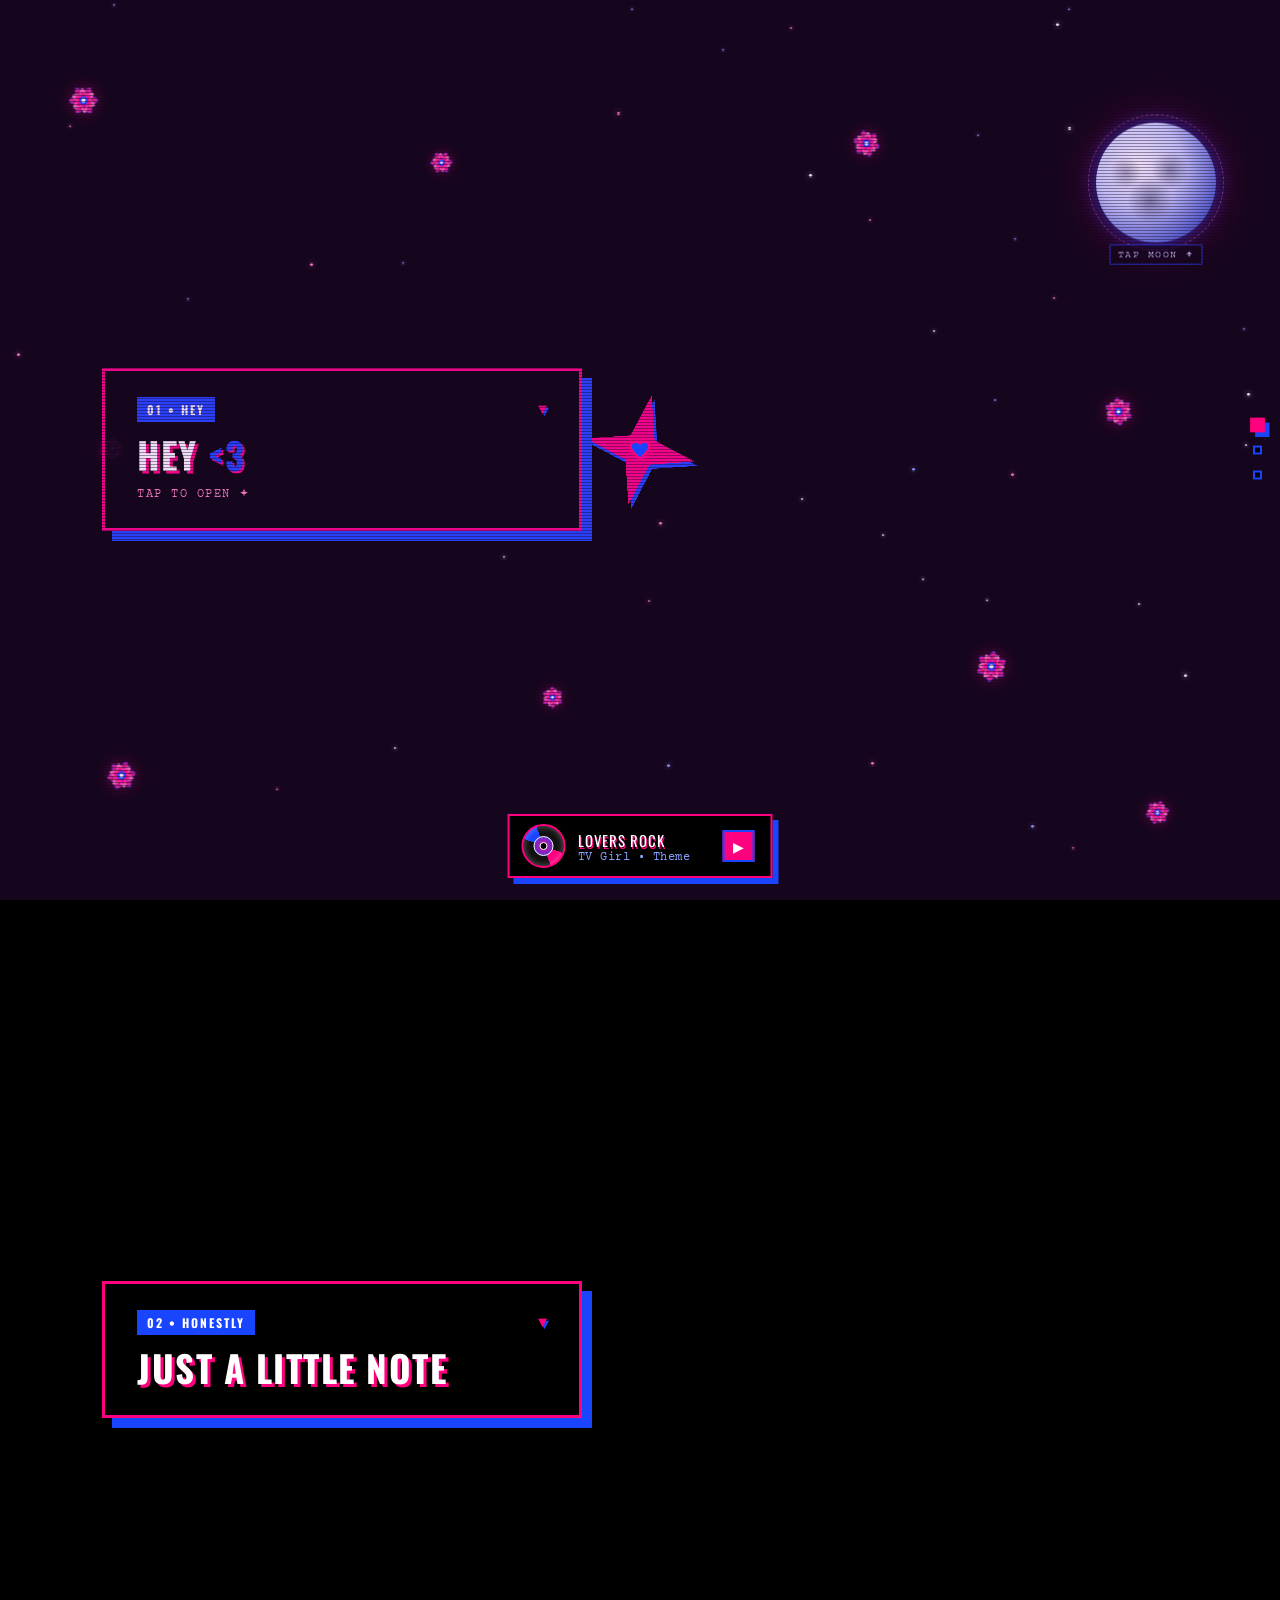
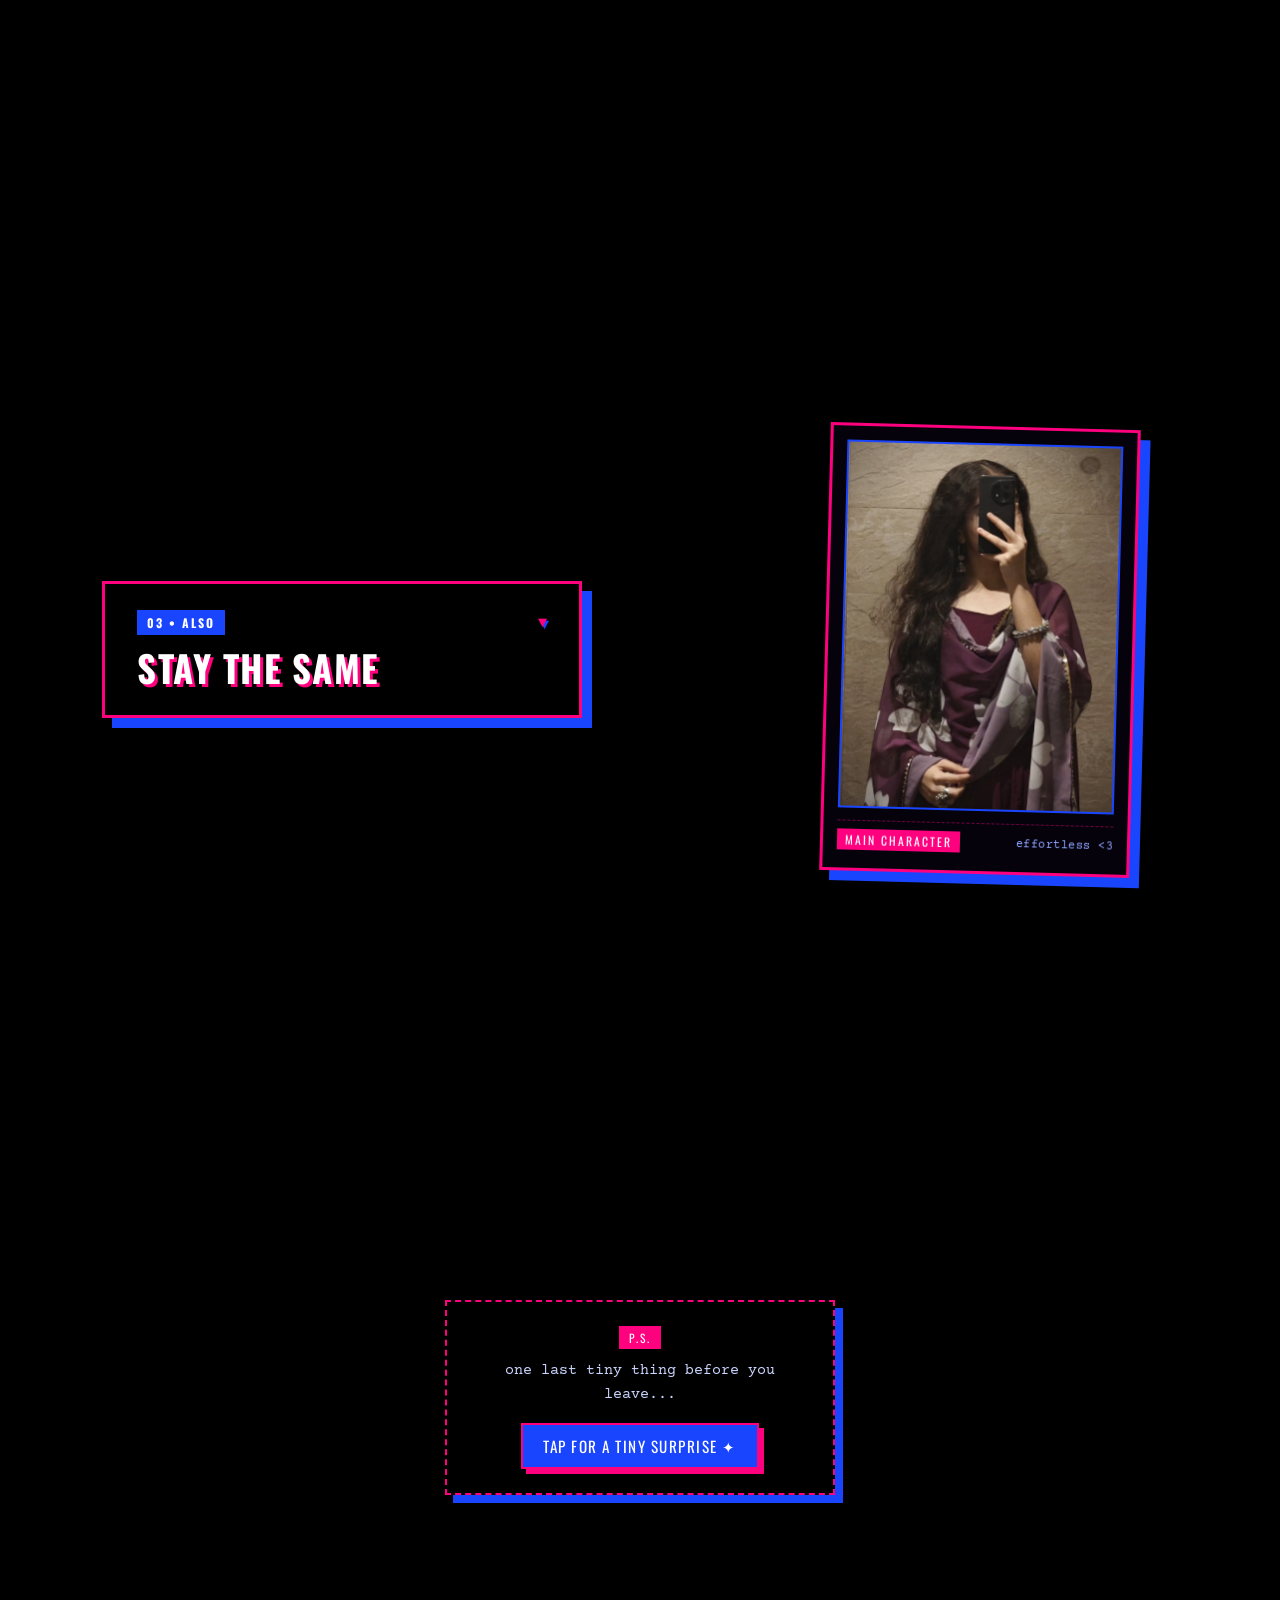
==== index.html @ 29c463c2 "Update index.html" ====
<!DOCTYPE html>
<html lang="en">
<head>
  <meta charset="UTF-8">
  <meta name="viewport" content="width=device-width, initial-scale=1.0">
  <title>hello &lt;3</title>
  <!-- Google Fonts: Courier Prime & Oswald for retro vinyl/cassette aesthetic -->
  <link rel="preconnect" href="https://fonts.googleapis.com">
  <link rel="preconnect" href="https://fonts.gstatic.com" crossorigin>
  <link href="https://fonts.googleapis.com/css2?family=Courier+Prime:ital,wght@0,700;1,700&family=Oswald:wght@600;700&display=swap" rel="stylesheet">
  <style>
    /* Global reset & hide default OS cursor in favor of custom heart cursor */
    * {
      margin: 0;
      padding: 0;
      box-sizing: border-box;
      cursor: none;
    }

    html {
      scroll-behavior: smooth;
    }

    body {
      background: #000000;
      color: #ffffff;
      font-family: 'Courier Prime', monospace;
      overflow-x: hidden;
      min-height: 100vh;
      position: relative;
    }

    /* Subtle analog vinyl grain overlay */
    .vinyl-noise {
      position: fixed;
      top: 0;
      left: 0;
      width: 100vw;
      height: 100vh;
      pointer-events: none;
      z-index: 10;
      opacity: 0.15;
      background-image: repeating-radial-gradient(#ff007f 0 0.0001%, #1a45ff 0 0.0002%);
      background-size: 3px 3px;
    }

    /* Retro CRT horizontal scanline raster */
    .crt-raster {
      position: fixed;
      top: 0;
      left: 0;
      width: 100vw;
      height: 100vh;
      pointer-events: none;
      z-index: 9;
      background: repeating-linear-gradient(
        0deg,
        rgba(0, 0, 0, 0.4) 0px,
        rgba(0, 0, 0, 0.4) 1px,
        transparent 1px,
        transparent 3px
      );
    }

    /* --- SHARP STRAIGHT 4-POINT CENTER STAR --- */
    .star-anchor {
      position: fixed;
      top: 50%;
      left: 50%;
      transform: translate(-50%, -50%);
      width: 380px;
      height: 380px;
      pointer-events: none;
      z-index: 2;
      display: flex;
      justify-content: center;
      align-items: center;
      will-change: transform;
    }

    .star-svg {
      width: 100%;
      height: 100%;
      overflow: visible;
      shape-rendering: crispEdges;
      will-change: transform;
    }

    .star-polygon {
      transform-origin: 100px 100px;
      will-change: transform;
    }

    .star-shadow-poly {
      fill: #1a45ff;
    }

    .star-main-poly {
      fill: #ff007f;
    }

    /* --- FLOATING REALISTIC MOON (TOP-RIGHT) --- */
    .real-moon-wrapper {
      position: fixed;
      top: 7%;
      right: 5%;
      width: 120px;
      height: 120px;
      z-index: 2;
      pointer-events: auto;
      will-change: transform;
      transition: filter 0.3s ease;
    }

    .real-moon-wrapper:hover {
      filter: drop-shadow(0 0 16px rgba(255, 0, 127, 0.85));
    }

    /* Delicate pulsing halo & whisper label so she discovers the moon easter egg */
    .moon-pulse-ring {
      position: absolute;
      inset: -8px;
      border-radius: 50%;
      border: 1.5px dashed rgba(255, 133, 194, 0.55);
      pointer-events: none;
      animation: moonHaloPulse 2.8s ease-in-out infinite;
      transition: opacity 0.4s ease;
    }

    .real-moon-wrapper.discovered .moon-pulse-ring,
    .real-moon-wrapper.discovered .moon-hint-tag {
      opacity: 0;
    }

    @keyframes moonHaloPulse {
      0%, 100% { transform: scale(0.96); opacity: 0.35; }
      50% { transform: scale(1.06); opacity: 0.85; }
    }

    .moon-hint-tag {
      position: absolute;
      bottom: -22px;
      left: 50%;
      transform: translateX(-50%);
      font-size: 0.65rem;
      letter-spacing: 1.5px;
      text-transform: uppercase;
      color: #cbd6ff;
      background: rgba(0, 0, 0, 0.78);
      border: 1px solid #1a45ff;
      padding: 2px 7px;
      white-space: nowrap;
      opacity: 0.85;
      pointer-events: none;
      transition: opacity 0.4s ease;
    }

    /* --- TWINKLING RETRO NIGHT SKY STARS --- */
    #nightSkyStars {
      position: fixed;
      inset: 0;
      pointer-events: none;
      z-index: 1;
      overflow: hidden;
    }

    .sky-star {
      position: absolute;
      border-radius: 50%;
      animation: twinkleStar ease-in-out infinite alternate;
      will-change: opacity, transform;
    }

    @keyframes twinkleStar {
      0% { opacity: 0.15; transform: scale(0.75); }
      100% { opacity: 0.85; transform: scale(1.2); }
    }

    .moon-secret-note {
      position: fixed;
      top: calc(7% + 132px);
      right: 5%;
      max-width: 240px;
      background: #000000;
      border: 2px solid #ff007f;
      box-shadow: 5px 5px 0px #1a45ff;
      padding: 10px 14px;
      font-size: 0.82rem;
      line-height: 1.45;
      color: #ffffff;
      z-index: 80;
      opacity: 0;
      transform: translateY(-8px) scale(0.95);
      pointer-events: none;
      transition: opacity 0.4s ease, transform 0.4s ease;
    }

    .moon-secret-note.show {
      opacity: 1;
      transform: translateY(0) scale(1);
    }

    /* --- AMBIENT FLOATING MICRO-HEARTS (DEEP BACKGROUND) --- */
    #ambientHearts {
      position: fixed;
      inset: 0;
      pointer-events: none;
      z-index: 1;
      overflow: hidden;
    }

    .ambient-heart {
      position: absolute;
      bottom: -30px;
      opacity: 0;
      animation: floatUpHeart linear forwards;
      will-change: transform, opacity;
    }

    @keyframes floatUpHeart {
      0% {
        transform: translateY(0) scale(0.7) rotate(-8deg);
        opacity: 0;
      }
      15% {
        opacity: 0.42;
      }
      85% {
        opacity: 0.35;
      }
      100% {
        transform: translateY(-108vh) scale(1.1) rotate(12deg);
        opacity: 0;
      }
    }

    /* Celebratory heart shower burst */
    .burst-heart {
      position: fixed;
      pointer-events: none;
      z-index: 9990;
      animation: burstRise 1.6s cubic-bezier(0.16, 1, 0.3, 1) forwards;
      will-change: transform, opacity;
    }

    @keyframes burstRise {
      0% {
        opacity: 1;
        transform: translate(0, 0) scale(0.5) rotate(0deg);
      }
      100% {
        opacity: 0;
        transform: translate(var(--dx), var(--dy)) scale(1.25) rotate(var(--rot));
      }
    }

    .real-moon {
      width: 100%;
      height: 100%;
      border-radius: 50%;
      background: radial-gradient(circle at 35% 35%, #ffffff 0%, #cbd6ff 40%, #5067cf 75%, #050b28 100%);
      box-shadow: 
        0 0 20px rgba(26, 69, 255, 0.7),
        0 0 50px rgba(255, 0, 127, 0.4);
      position: relative;
      overflow: hidden;
      animation: moonFloat 7s ease-in-out infinite alternate;
    }

    /* Lunar surface craters */
    .real-moon::before {
      content: '';
      position: absolute;
      width: 100%;
      height: 100%;
      background-image: 
        radial-gradient(circle at 62% 40%, rgba(5, 10, 40, 0.35) 0%, transparent 18%),
        radial-gradient(circle at 45% 65%, rgba(5, 10, 40, 0.4) 0%, transparent 22%),
        radial-gradient(circle at 25% 42%, rgba(5, 10, 40, 0.3) 0%, transparent 14%);
      border-radius: 50%;
    }

    @keyframes moonFloat {
      0% { transform: translateY(0px); }
      100% { transform: translateY(-12px); }
    }

    /* --- MULTI-LAYERED SCATTERED FLOWERS --- */
    #flowerGarden {
      position: fixed;
      inset: 0;
      pointer-events: none;
      z-index: 2;
    }

    .flower-box {
      position: fixed;
      width: 105px;
      height: 105px;
      pointer-events: none;
      filter: drop-shadow(0 0 8px rgba(255, 0, 127, 0.45)) drop-shadow(4px 4px 0px #000000);
      will-change: transform;
    }

    .flower-svg {
      width: 100%;
      height: 100%;
      overflow: visible;
      shape-rendering: geometricPrecision;
    }

    .outer-petal {
      fill: url(#petalGradOuter);
      stroke: #1a45ff;
      stroke-width: 1.8;
      stroke-linejoin: round;
    }

    .inner-petal {
      fill: url(#petalGradInner);
      stroke: #ff7ac3;
      stroke-width: 1.2;
      stroke-linejoin: round;
    }

    .petal-vein {
      stroke: rgba(255, 255, 255, 0.45);
      stroke-width: 1;
      stroke-linecap: round;
      fill: none;
    }

    .svg-center-ring {
      fill: #1a45ff;
      stroke: #ff007f;
      stroke-width: 2;
      transform-origin: 50px 50px;
      will-change: transform;
    }

    .svg-center-core {
      fill: #ffffff;
      transform-origin: 50px 50px;
      will-change: transform;
    }

    /* --- RIGHT-SIDE TIMELINE INDICATOR DOTS --- */
    .timeline {
      position: fixed;
      right: 18px;
      top: 50%;
      transform: translateY(-50%);
      display: flex;
      flex-direction: column;
      gap: 16px;
      z-index: 100;
    }

    .timeline-dot {
      width: 9px;
      height: 9px;
      border: 2px solid #1a45ff;
      background: #000000;
      transition: all 0.25s ease;
    }

    .timeline-dot.active {
      background: #ff007f;
      border-color: #ff007f;
      box-shadow: 3px 3px 0px #1a45ff;
      transform: scale(1.6);
    }

    /* --- INTERACTIVE DROPDOWN CARDS --- */
    .scroll-container {
      position: relative;
      width: 100%;
      z-index: 3;
    }

    .section {
      min-height: 100vh;
      display: flex;
      justify-content: flex-start;
      align-items: center;
      padding: 20px 8%;
    }

    /* Final Reveal section splits cleanly into Left Card + Right Keepsake Frame */
    .reveal-section {
      justify-content: space-between;
      gap: 48px;
    }

    /* --- TASTEFUL TV GIRL VINYL-SLEEVE KEEPSAKE FRAME (SIDE B) --- */
    .keepsake-frame {
      position: relative;
      width: 100%;
      max-width: 310px;
      background: #05020c;
      border: 3px solid #ff007f;
      box-shadow: 10px 10px 0px #1a45ff;
      padding: 14px 14px 18px;
      margin-right: 4%;
      opacity: 0;
      transform: translateY(28px) rotate(1.5deg);
      transition: opacity 0.8s ease-out, transform 0.8s cubic-bezier(0.22, 1, 0.36, 1), box-shadow 0.35s ease;
      will-change: transform, opacity;
      pointer-events: auto;
      flex-shrink: 0;
    }

    .keepsake-frame.revealed {
      opacity: 1;
      transform: translateY(0) rotate(1.5deg);
    }

    .keepsake-frame:hover {
      opacity: 1;
      transform: translateY(-4px) rotate(0deg);
      box-shadow: 14px 14px 0px #1a45ff;
    }

    .keepsake-photo-wrap {
      position: relative;
      width: 100%;
      aspect-ratio: 3 / 4;
      overflow: hidden;
      border: 2px solid #1a45ff;
      background: radial-gradient(circle at 50% 35%, #2b0938 0%, #09061a 65%, #000000 100%);
    }

    .keepsake-photo {
      width: 100%;
      height: 100%;
      object-fit: cover;
      object-position: center 18%;
      filter: contrast(1.04) saturate(1.06);
      opacity: 1;
      transition: transform 0.6s ease;
      display: block;
    }

    .keepsake-frame:hover .keepsake-photo {
      transform: scale(1.03);
    }

    /* Subtle edge framing without washing out photo clarity */
    .keepsake-photo-wrap::after {
      content: '';
      position: absolute;
      inset: 0;
      background: radial-gradient(circle at center, transparent 68%, rgba(0, 0, 0, 0.28) 100%);
      pointer-events: none;
    }

    .keepsake-fallback {
      position: absolute;
      inset: 0;
      display: none;
      flex-direction: column;
      justify-content: center;
      align-items: center;
      text-align: center;
      padding: 20px;
      color: #ff85c2;
      gap: 10px;
    }

    .keepsake-fallback svg {
      width: 54px;
      height: 54px;
      opacity: 0.85;
    }

    .keepsake-fallback span {
      font-family: 'Oswald', sans-serif;
      font-size: 0.8rem;
      letter-spacing: 2px;
      text-transform: uppercase;
      color: #cbd6ff;
    }

    .keepsake-caption {
      display: flex;
      justify-content: space-between;
      align-items: center;
      margin-top: 12px;
      padding-top: 8px;
      border-top: 1.5px dashed rgba(255, 0, 127, 0.45);
    }

    .keepsake-tag {
      font-family: 'Oswald', sans-serif;
      font-size: 0.74rem;
      letter-spacing: 2px;
      color: #ffffff;
      background: #ff007f;
      padding: 2px 8px;
    }

    .keepsake-note {
      font-size: 0.78rem;
      color: #8ea4ff;
      letter-spacing: 0.5px;
    }

    .keepsake-secret-line {
      max-height: 0;
      opacity: 0;
      overflow: hidden;
      font-size: 0.82rem;
      color: #ff85c2;
      text-align: center;
      transition: max-height 0.4s ease, opacity 0.4s ease, margin-top 0.4s ease;
    }

    .keepsake-frame.sparkled .keepsake-secret-line {
      max-height: 50px;
      opacity: 1;
      margin-top: 8px;
    }

    .card {
      background: rgba(0, 0, 0, 0.92);
      border: 3px solid #ff007f;
      box-shadow: 10px 10px 0px #1a45ff;
      padding: 26px 32px;
      max-width: 480px;
      width: 100%;
      opacity: 0;
      transform: translateY(35px);
      transition: opacity 0.5s ease-out, transform 0.5s ease-out, padding 0.35s ease, box-shadow 0.35s ease;
      will-change: transform, opacity;
      pointer-events: auto;
    }

    .card.visible {
      opacity: 1;
      transform: translateY(0);
    }

    .card:hover,
    .card.open {
      padding: 34px 32px 38px;
      box-shadow: 13px 13px 0px #1a45ff;
    }

    .card-header {
      display: flex;
      justify-content: space-between;
      align-items: flex-start;
      gap: 12px;
    }

    .badge {
      display: inline-block;
      padding: 4px 10px;
      font-size: 0.75rem;
      letter-spacing: 2px;
      font-weight: 700;
      background: #1a45ff;
      color: #ffffff;
      margin-bottom: 12px;
      font-family: 'Oswald', sans-serif;
    }

    .drop-arrow {
      font-size: 0.95rem;
      color: #ff007f;
      text-shadow: 2px 2px 0px #1a45ff;
      transition: transform 0.35s ease;
      margin-top: 4px;
      flex-shrink: 0;
    }

    .card:hover .drop-arrow,
    .card.open .drop-arrow {
      transform: rotate(180deg);
    }

    h2 {
      font-family: 'Oswald', sans-serif;
      text-transform: uppercase;
      font-size: 2.3rem;
      letter-spacing: 1.5px;
      line-height: 1.15;
      margin-bottom: 0;
      color: #ffffff;
      text-shadow: 3px 3px 0px #ff007f;
    }

    .album-blue {
      color: #1a45ff;
      text-shadow: 2px 2px 0px #ff007f;
    }

    .dropdown-content {
      max-height: 0;
      opacity: 0;
      overflow: hidden;
      margin-top: 0;
      transition: max-height 0.45s cubic-bezier(0.22, 1, 0.36, 1), opacity 0.35s ease, margin-top 0.35s ease;
    }

    .card:hover .dropdown-content,
    .card.open .dropdown-content {
      max-height: 260px;
      opacity: 1;
      margin-top: 16px;
    }

    p {
      color: #e0e0e0;
      font-size: 1.05rem;
      line-height: 1.65;
      border-top: 1.5px dashed rgba(255, 0, 127, 0.45);
      padding-top: 14px;
    }

    .card-hint-pulse {
      display: inline-block;
      margin-top: 10px;
      font-size: 0.72rem;
      letter-spacing: 1.5px;
      text-transform: uppercase;
      color: #ff85c2;
      animation: hintPulse 2.2s ease-in-out infinite;
    }

    .card:hover .card-hint-pulse,
    .card.open .card-hint-pulse {
      display: none;
    }

    @keyframes hintPulse {
      0%, 100% { opacity: 0.45; }
      50% { opacity: 1; }
    }

    .heart-back-btn {
      margin-top: 16px;
      background: #1a45ff;
      color: #ffffff;
      border: 2px solid #ff007f;
      box-shadow: 4px 4px 0px #ff007f;
      padding: 8px 16px;
      font-family: 'Oswald', sans-serif;
      font-size: 0.85rem;
      letter-spacing: 1.5px;
      text-transform: uppercase;
      display: inline-flex;
      align-items: center;
      gap: 8px;
      transition: transform 0.15s ease, background 0.15s ease, box-shadow 0.15s ease;
    }

    .heart-back-btn:hover {
      background: #ff007f;
      border-color: #1a45ff;
      box-shadow: 4px 4px 0px #1a45ff;
      transform: translate(-1px, -1px);
    }

    .heart-back-btn.sent {
      background: #ff007f;
      border-color: #ffffff;
    }

    /* --- FUNNY POST-CREDITS BONUS TRACK ENDING --- */
    .bonus-ending-section {
      min-height: 75vh;
      display: flex;
      flex-direction: column;
      justify-content: center;
      align-items: center;
      padding: 40px 6% 120px;
      text-align: center;
      position: relative;
      z-index: 4;
    }

    .bonus-trigger-card {
      background: rgba(0, 0, 0, 0.94);
      border: 2.5px dashed #ff007f;
      box-shadow: 8px 8px 0px #1a45ff;
      padding: 24px 28px;
      max-width: 390px;
      width: 100%;
      transition: transform 0.3s ease, box-shadow 0.3s ease;
    }

    .bonus-trigger-card:hover {
      transform: translateY(-3px);
      box-shadow: 11px 11px 0px #1a45ff;
    }

    .bonus-label {
      font-family: 'Oswald', sans-serif;
      font-size: 0.72rem;
      letter-spacing: 2px;
      background: #ff007f;
      color: #ffffff;
      padding: 3px 10px;
      display: inline-block;
      margin-bottom: 10px;
    }

    .bonus-subtext {
      border: none;
      padding-top: 0;
      font-size: 0.92rem;
      color: #cbd6ff;
      margin-bottom: 16px;
    }

    .funny-reveal-btn {
      background: #1a45ff;
      color: #ffffff;
      border: 2px solid #ff007f;
      box-shadow: 5px 5px 0px #ff007f;
      padding: 10px 20px;
      font-family: 'Oswald', sans-serif;
      font-size: 0.95rem;
      letter-spacing: 1.5px;
      text-transform: uppercase;
      transition: transform 0.15s ease, background 0.15s ease;
    }

    .funny-reveal-btn:hover {
      background: #ff007f;
      border-color: #1a45ff;
      box-shadow: 5px 5px 0px #1a45ff;
      transform: scale(1.04);
    }

    .funny-polaroid-popup {
      max-height: 0;
      opacity: 0;
      overflow: hidden;
      transform: scale(0.85) rotate(-3deg);
      transition: max-height 0.6s cubic-bezier(0.22, 1, 0.36, 1), opacity 0.45s ease, transform 0.5s cubic-bezier(0.22, 1, 0.36, 1), margin-top 0.45s ease;
    }

    .funny-polaroid-popup.open {
      max-height: 460px;
      opacity: 1;
      margin-top: 20px;
      transform: scale(1) rotate(-1.5deg);
    }

    .funny-photo-box {
      width: 220px;
      margin: 0 auto;
      background: #05020c;
      border: 3px solid #1a45ff;
      box-shadow: 7px 7px 0px #ff007f;
      padding: 10px 10px 14px;
    }

    .funny-photo-box img {
      width: 100%;
      aspect-ratio: 3 / 4;
      object-fit: cover;
      border: 1.5px solid #ff007f;
      display: block;
    }

    .funny-caption {
      margin-top: 10px;
      font-family: 'Courier Prime', monospace;
      font-size: 0.85rem;
      color: #ff85c2;
      font-weight: 700;
      line-height: 1.4;
    }

    /* --- BOTTOM-CENTER MINI CD PLAYER BAR --- */
    .mini-player-bar {
      position: fixed;
      bottom: 22px;
      left: 50%;
      transform: translateX(-50%);
      z-index: 120;
      background: #000000;
      border: 2.5px solid #ff007f;
      box-shadow: 6px 6px 0px #1a45ff;
      padding: 8px 16px 8px 12px;
      display: flex;
      align-items: center;
      gap: 12px;
      min-width: 265px;
      max-width: 92vw;
    }

    .cd-disc {
      width: 44px;
      height: 44px;
      border-radius: 50%;
      flex-shrink: 0;
      border: 2px solid #ff007f;
      position: relative;
      display: flex;
      justify-content: center;
      align-items: center;
      background: conic-gradient(
        from 45deg,
        #111111 0deg 65deg,
        #ff007f 65deg 115deg,
        #111111 115deg 245deg,
        #1a45ff 245deg 295deg,
        #111111 295deg 360deg
      );
      box-shadow: inset 0 0 6px rgba(255, 255, 255, 0.35);
      animation: spinCD 4s linear infinite;
      animation-play-state: paused;
    }

    .cd-disc.playing {
      animation-play-state: running;
    }

    .cd-disc::before {
      content: '';
      width: 18px;
      height: 18px;
      border-radius: 50%;
      background: radial-gradient(circle, #ff007f 0%, #1a45ff 100%);
      border: 1.5px solid #ffffff;
    }

    .cd-disc::after {
      content: '';
      position: absolute;
      width: 6px;
      height: 6px;
      border-radius: 50%;
      background: #000000;
      border: 1px solid #ffffff;
    }

    @keyframes spinCD {
      0% { transform: rotate(0deg); }
      100% { transform: rotate(360deg); }
    }

    .track-meta {
      display: flex;
      flex-direction: column;
      flex: 1;
      overflow: hidden;
    }

    .track-title {
      font-family: 'Oswald', sans-serif;
      font-size: 0.92rem;
      letter-spacing: 1px;
      text-transform: uppercase;
      color: #ffffff;
      white-space: nowrap;
      overflow: hidden;
      text-overflow: ellipsis;
      text-shadow: 1.5px 1.5px 0px #ff007f;
    }

    .track-artist {
      font-size: 0.72rem;
      color: #8ea4ff;
      letter-spacing: 0.5px;
    }

    .play-toggle-btn {
      background: #ff007f;
      color: #ffffff;
      border: 2px solid #1a45ff;
      width: 32px;
      height: 32px;
      font-family: 'Oswald', sans-serif;
      font-size: 0.85rem;
      display: flex;
      justify-content: center;
      align-items: center;
      flex-shrink: 0;
      transition: transform 0.15s ease, background 0.15s ease;
    }

    .play-toggle-btn:hover {
      background: #1a45ff;
      border-color: #ff007f;
      transform: scale(1.08);
    }

    /* --- HEART SHAPED CUSTOM CURSOR --- */
    #cursor-dot {
      position: fixed;
      top: 0;
      left: 0;
      width: 22px;
      height: 22px;
      pointer-events: none;
      transform: translate(-50%, -50%);
      z-index: 9999;
      will-change: transform;
      filter: drop-shadow(0 0 5px rgba(255, 0, 127, 0.8));
    }

    .trail {
      position: fixed;
      width: 11px;
      height: 11px;
      pointer-events: none;
      transform: translate(-50%, -50%);
      animation: fadeOut 0.45s linear forwards;
      z-index: 9998;
    }

    @keyframes fadeOut {
      0% { opacity: 1; transform: translate(-50%, -50%) scale(1); }
      100% { opacity: 0; transform: translate(-50%, -50%) scale(0.2); }
    }

    /* Responsive adjustments for mobile viewports */
    @media (max-width: 768px) {
      .star-anchor {
        width: 250px;
        height: 250px;
      }
      .section {
        padding: 20px 6% 90px;
        justify-content: center;
      }
      .reveal-section {
        flex-direction: column;
        padding-top: 80px;
        padding-bottom: 110px;
        gap: 32px;
      }
      .keepsake-frame {
        max-width: 265px;
        margin-right: 0;
        box-shadow: 6px 6px 0px #1a45ff;
      }
      .real-moon-wrapper {
        width: 85px;
        height: 85px;
      }
      .card {
        box-shadow: 6px 6px 0px #1a45ff;
        padding: 22px 24px;
      }
      .card:hover,
      .card.open {
        padding: 26px 24px 30px;
      }
      h2 {
        font-size: 1.9rem;
      }
      .mini-player-bar {
        bottom: 14px;
        min-width: 245px;
        padding: 7px 12px 7px 10px;
      }
      .cd-disc {
        width: 38px;
        height: 38px;
      }
    }
  </style>
</head>
<body>

  <!-- Shared SVG Gradients for Layered Lotus/Rose Petals -->
  <svg width="0" height="0" style="position:absolute;">
    <defs>
      <radialGradient id="petalGradOuter" cx="50%" cy="85%" r="80%">
        <stop offset="0%" stop-color="#1a45ff" />
        <stop offset="45%" stop-color="#b8005c" />
        <stop offset="100%" stop-color="#ff1e90" />
      </radialGradient>
      <radialGradient id="petalGradInner" cx="50%" cy="90%" r="75%">
        <stop offset="0%" stop-color="#4d6fff" />
        <stop offset="60%" stop-color="#ff007f" />
        <stop offset="100%" stop-color="#ff85c2" />
      </radialGradient>
    </defs>
  </svg>

  <!-- Retro Analog Grain & CRT Scanline Overlays -->
  <div class="vinyl-noise"></div>
  <div class="crt-raster"></div>

  <!-- Twinkling Retro Night Sky Stars -->
  <div id="nightSkyStars"></div>

  <!-- Ambient Floating Micro-Hearts Background Layer -->
  <div id="ambientHearts"></div>

  <!-- Center Straight Sharp 4-Point Star (Blooms on Scroll) -->
  <div class="star-anchor" id="starAnchor">
    <svg class="star-svg" id="starSvg" viewBox="0 0 200 200">
      <polygon class="star-polygon star-shadow-poly" id="starShadow"
               points="100,0 122,78 200,100 122,122 100,200 78,122 0,100 78,78" />
      <polygon class="star-polygon star-main-poly" id="starMain"
               points="100,0 122,78 200,100 122,122 100,200 78,122 0,100 78,78" />
    </svg>
  </div>

  <!-- Interactive Realistic Moon (Tap for a secret wish note) -->
  <div class="real-moon-wrapper" id="realMoon" title="Tap the moon">
    <div class="moon-pulse-ring"></div>
    <div class="real-moon"></div>
    <span class="moon-hint-tag">tap moon ✦</span>
  </div>
  <div class="moon-secret-note" id="moonSecretNote">
    ✦ secret wish: you make ordinary days feel like my favorite song &lt;3
  </div>

  <!-- Balanced Scattered Flowers Container -->
  <div id="flowerGarden"></div>

  <!-- Right-Side Timeline Dots -->
  <div class="timeline">
    <div class="timeline-dot active"></div>
    <div class="timeline-dot"></div>
    <div class="timeline-dot"></div>
  </div>

  <!-- Main Scroll Sections with Hover/Tap Dropdown Cards -->
  <div class="scroll-container">
    <section class="section">
      <div class="card visible">
        <div class="card-header">
          <div>
            <span class="badge">01 • HEY</span>
            <h2>hey <span class="album-blue">&lt;3</span></h2>
            <span class="card-hint-pulse">tap to open ✦</span>
          </div>
          <span class="drop-arrow">▼</span>
        </div>
        <div class="dropdown-content">
          <p>Dekho, I tried my best to give efforts. I know I can do more, but I really wanted to build something special for you.</p>
        </div>
      </div>
    </section>

    <section class="section">
      <div class="card">
        <div class="card-header">
          <div>
            <span class="badge">02 • HONESTLY</span>
            <h2>just a little note</h2>
          </div>
          <span class="drop-arrow">▼</span>
        </div>
        <div class="dropdown-content">
          <p>we haven't talked a lot yet, but there's something really sweet and effortless about your presence.</p>
        </div>
      </div>
    </section>

    <section class="section reveal-section">
      <div class="card">
        <div class="card-header">
          <div>
            <span class="badge">03 • ALSO</span>
            <h2>stay the same</h2>
          </div>
          <span class="drop-arrow">▼</span>
        </div>
        <div class="dropdown-content">
          <p>that's pretty much it—just wanted to put a small smile on your face today.</p>
          <button class="heart-back-btn" id="sendHeartBtn" type="button">♥ send a smile back</button>
        </div>
      </div>

      <!-- Aesthetic Vinyl-Sleeve Keepsake Frame (Appears smoothly on final reveal scroll) -->
      <div class="keepsake-frame" id="keepsakeFrame" title="Tap for a little note">
        <div class="keepsake-photo-wrap">
          <img
            src="her.jpg"
            alt="Special memory"
            class="keepsake-photo"
            onerror="this.style.display='none'; document.getElementById('keepsakeFallback').style.display='flex';"
          />
          <div class="keepsake-fallback" id="keepsakeFallback">
            <svg viewBox="0 0 24 24" fill="none" stroke="#ff007f" stroke-width="1.8">
              <path d="M12 21.35l-1.45-1.32C5.4 15.36 2 12.28 2 8.5 2 5.42 4.42 3 7.5 3c1.74 0 3.41.81 4.5 2.09C13.09 3.81 14.76 3 16.5 3 19.58 3 22 5.42 22 8.5c0 3.78-3.4 6.86-8.55 11.54L12 21.35z"/>
            </svg>
            <span>her.jpg</span>
          </div>
        </div>
        <div class="keepsake-caption">
          <span class="keepsake-tag">MAIN CHARACTER</span>
          <span class="keepsake-note">effortless &lt;3</span>
        </div>
        <div class="keepsake-secret-line">genuinely one of a kind.</div>
      </div>
    </section>

    <!-- Funny Post-Credits Bonus Ending -->
    <section class="bonus-ending-section">
      <div class="bonus-trigger-card">
        <span class="bonus-label">P.S.</span>
        <p class="bonus-subtext">one last tiny thing before you leave...</p>
        <button class="funny-reveal-btn" id="funnyEndingBtn" type="button">tap for a tiny surprise ✦</button>

        <div class="funny-polaroid-popup" id="funnyPopup">
          <div class="funny-photo-box">
            <img
              src="funny.jpg"
              alt="Funny ending"
              onerror="this.src='https://placehold.co/300x400/05020c/ff007f?text=funny.jpg';"
            />
            <div class="funny-caption">me begging the universe for a chance 🙏😭&lt;3</div>
          </div>
        </div>
      </div>
    </section>
  </div>

  <!-- Bottom-Center Mini CD Player Bar -->
  <div class="mini-player-bar">
    <div class="cd-disc" id="cdDisc"></div>
    <div class="track-meta">
      <span class="track-title">Lovers Rock</span>
      <span class="track-artist">TV Girl • Theme</span>
    </div>
    <button class="play-toggle-btn" id="playBtn" aria-label="Play or Pause">▶</button>
    <audio id="tvAudio" loop preload="auto">
      <source src="song.mp3" type="audio/mpeg">
    </audio>
  </div>

  <!-- Custom Heart Cursor -->
  <div id="cursor-dot">
    <svg viewBox="0 0 24 24" width="100%" height="100%">
      <path d="M12 21.35l-1.45-1.32C5.4 15.36 2 12.28 2 8.5 2 5.42 4.42 3 7.5 3c1.74 0 3.41.81 4.5 2.09C13.09 3.81 14.76 3 16.5 3 19.58 3 22 5.42 22 8.5c0 3.78-3.4 6.86-8.55 11.54L12 21.35z" 
            fill="#1a45ff" stroke="#ff007f" stroke-width="2" />
    </svg>
  </div>

  <script>
    // --- 0. GENERATE TWINKLING RETRO NIGHT SKY STARS ---
    const skyContainer = document.getElementById('nightSkyStars');
    if (skyContainer) {
      const starColors = ['#ffffff', '#ff85c2', '#8ea4ff'];
      for (let i = 0; i < 42; i++) {
        const st = document.createElement('div');
        st.className = 'sky-star';
        const size = Math.random() < 0.7 ? 2 : 3;
        const color = starColors[i % starColors.length];
        st.style.width = `${size}px`;
        st.style.height = `${size}px`;
        st.style.left = `${Math.random() * 98}%`;
        st.style.top = `${Math.random() * 96}%`;
        st.style.background = color;
        st.style.boxShadow = `0 0 ${size * 2}px ${color}`;
        st.style.animationDuration = `${2.2 + Math.random() * 3.5}s`;
        st.style.animationDelay = `${Math.random() * 3}s`;
        skyContainer.appendChild(st);
      }
    }

    // --- 1. GENERATE NINE SCATTERED MULTI-LAYERED FLOWERS ---
    const garden = document.getElementById('flowerGarden');
    const spreadZones = [
      { top: 7,  left: 4,  scale: 0.95, angle: 12,  dir: 1 },
      { top: 14, left: 32, scale: 0.72, angle: 45,  dir: -1 },
      { top: 8,  left: 64, scale: 0.88, angle: 28,  dir: 1 },
      { top: 38, left: 84, scale: 0.92, angle: 70,  dir: -1 },
      { top: 44, left: 3,  scale: 0.75, angle: 18,  dir: -1 },
      { top: 68, left: 72, scale: 1.00, angle: 52,  dir: 1 },
      { top: 82, left: 86, scale: 0.78, angle: 35,  dir: -1 },
      { top: 80, left: 6,  scale: 0.94, angle: 64,  dir: 1 },
      { top: 74, left: 38, scale: 0.70, angle: 15,  dir: -1 }
    ];

    const flowerMeta = [];

    /**
     * Builds the dual-layered SVG lotus/rose markup with outer petals,
     * subtle veins, inner offset petals, and central core rings.
     */
    function buildDetailedFlowerSVG() {
      let outerPetals = '';
      let innerPetals = '';

      for (let i = 0; i < 6; i++) {
        const deg = i * 60;
        outerPetals += `
          <g transform="rotate(${deg} 50 50)">
            <path class="outer-petal" d="M50,50 C34,36 35,14 50,5 C65,14 66,36 50,50 Z" />
            <path class="petal-vein" d="M50,45 Q48,28 50,14" />
          </g>
        `;
        innerPetals += `
          <g transform="rotate(${deg + 30} 50 50)">
            <path class="inner-petal" d="M50,50 C39,39 40,22 50,15 C60,22 61,39 50,50 Z" />
          </g>
        `;
      }

      return `
        <svg class="flower-svg" viewBox="0 0 100 100">
          <g class="outer-layer">${outerPetals}</g>
          <g class="inner-layer">${innerPetals}</g>
          <circle class="svg-center-ring" cx="50" cy="50" r="8.5" />
          <circle class="svg-center-core" cx="50" cy="50" r="3.5" />
        </svg>
      `;
    }

    spreadZones.forEach(z => {
      const box = document.createElement('div');
      box.className = 'flower-box';

      // Slight random offset for organic placement without overlapping
      const jitterT = z.top + (Math.random() * 5 - 2.5);
      const jitterL = z.left + (Math.random() * 5 - 2.5);

      box.style.top = `${jitterT}%`;
      box.style.left = `${jitterL}%`;
      box.innerHTML = buildDetailedFlowerSVG();

      garden.appendChild(box);
      flowerMeta.push({
        box,
        sizeScale: z.scale,
        baseAngle: z.angle,
        spinDir: z.dir
      });
    });

    // --- 2. SMOOTH SCROLL-DRIVEN BLOOM & PARALLAX LOOP ---
    const starSvg = document.getElementById('starSvg');
    const starMain = document.getElementById('starMain');
    const starShadow = document.getElementById('starShadow');
    const realMoon = document.getElementById('realMoon');
    const keepsakeFrame = document.getElementById('keepsakeFrame');
    const outerLayers = document.querySelectorAll('.outer-layer');
    const innerLayers = document.querySelectorAll('.inner-layer');
    const centerRings = document.querySelectorAll('.svg-center-ring');
    const centerCores = document.querySelectorAll('.svg-center-core');

    let currentScroll = 0;
    let targetScroll = 0;

    window.addEventListener('scroll', () => {
      targetScroll = window.scrollY;
    }, { passive: true });

    function render() {
      // Smoothly interpolate scroll value for fluid inertia
      currentScroll += (targetScroll - currentScroll) * 0.09;

      const totalScroll = document.documentElement.scrollHeight - window.innerHeight;
      const progress = totalScroll > 0 ? Math.min(Math.max(currentScroll / totalScroll, 0), 1) : 0;

      // 4-point center star bloom & offset shadow shift
      const starBloom = 0.08 + (progress * 1.07);
      const starSpin = progress * 60;
      const shadowOffset = 4 + (progress * 12);

      starSvg.style.transform = `rotate(${starSpin}deg)`;
      starMain.style.transform = `scale(${starBloom})`;
      starShadow.style.transform = `scale(${starBloom}) translate(${shadowOffset}px, ${shadowOffset}px)`;

      // Subtle downward moon parallax
      realMoon.style.transform = `translate3d(0, ${currentScroll * 0.12}px, 0)`;

      // Independent outer & inner flower petal blooming
      const outerBloom = 0.12 + (progress * 1.02);
      const innerBloom = 0.18 + (progress * 0.88);
      const centerScale = 0.45 + (progress * 0.6);

      outerLayers.forEach(layer => {
        layer.style.transformOrigin = '50px 50px';
        layer.style.transform = `scale(${outerBloom})`;
      });

      innerLayers.forEach(layer => {
        layer.style.transformOrigin = '50px 50px';
        layer.style.transform = `scale(${innerBloom}) rotate(${progress * -25}deg)`;
      });

      centerRings.forEach(c => {
        c.style.transformOrigin = '50px 50px';
        c.style.transform = `scale(${centerScale})`;
      });

      centerCores.forEach(c => {
        c.style.transformOrigin = '50px 50px';
        c.style.transform = `scale(${centerScale})`;
      });

      flowerMeta.forEach(item => {
        const spin = item.baseAngle + (progress * 85 * item.spinDir);
        item.box.style.transform = `scale(${item.sizeScale}) rotate(${spin}deg)`;
      });

      requestAnimationFrame(render);
    }

    // --- 3. DROPDOWN CARDS & TIMELINE INTERSECTION OBSERVER ---
    const sections = document.querySelectorAll('.section');
    const dots = document.querySelectorAll('.timeline-dot');
    const cards = document.querySelectorAll('.card');

    // --- HELPER: CELEBRATORY HEART SHOWER BURST ---
    function launchHeartBurst(originX, originY, count = 18) {
      const colors = ['#ff007f', '#1a45ff', '#ff85c2', '#ffffff'];
      for (let i = 0; i < count; i++) {
        const el = document.createElement('div');
        el.className = 'burst-heart';
        const size = 12 + Math.random() * 14;
        const dx = (Math.random() - 0.5) * 260;
        const dy = -80 - Math.random() * 220;
        const rot = (Math.random() - 0.5) * 90;
        const fill = colors[i % colors.length];

        el.style.left = `${originX}px`;
        el.style.top = `${originY}px`;
        el.style.width = `${size}px`;
        el.style.height = `${size}px`;
        el.style.setProperty('--dx', `${dx}px`);
        el.style.setProperty('--dy', `${dy}px`);
        el.style.setProperty('--rot', `${rot}deg`);
        el.innerHTML = `
          <svg viewBox="0 0 24 24" width="100%" height="100%">
            <path d="M12 21.35l-1.45-1.32C5.4 15.36 2 12.28 2 8.5 2 5.42 4.42 3 7.5 3c1.74 0 3.41.81 4.5 2.09C13.09 3.81 14.76 3 16.5 3 19.58 3 22 5.42 22 8.5c0 3.78-3.4 6.86-8.55 11.54L12 21.35z" fill="${fill}" />
          </svg>
        `;
        document.body.appendChild(el);
        setTimeout(() => el.remove(), 1650);
      }
    }

    // Toggle open state on click/tap for mobile & touchscreens + gentle sparkle burst
    cards.forEach(card => {
      card.addEventListener('click', (e) => {
        if (e.target.closest('.heart-back-btn')) return;
        const willOpen = !card.classList.contains('open');
        card.classList.toggle('open');
        if (willOpen) {
          const rect = card.getBoundingClientRect();
          launchHeartBurst(rect.right - 36, rect.top + 28, 8);
        }
      });

      card.addEventListener('mouseenter', () => {
        if (!card.dataset.sparkledOnce) {
          card.dataset.sparkledOnce = '1';
          const rect = card.getBoundingClientRect();
          launchHeartBurst(rect.right - 36, rect.top + 28, 7);
        }
      });
    });

    // Interactive Moon Secret Wish
    const moonSecretNote = document.getElementById('moonSecretNote');
    let moonTimer = null;
    realMoon.addEventListener('click', (e) => {
      e.stopPropagation();
      realMoon.classList.add('discovered');
      const rect = realMoon.getBoundingClientRect();
      launchHeartBurst(rect.left + rect.width / 2, rect.top + rect.height / 2, 12);
      moonSecretNote.classList.add('show');
      clearTimeout(moonTimer);
      moonTimer = setTimeout(() => {
        moonSecretNote.classList.remove('show');
      }, 3500);
    });

    // Interactive Polaroid Keepsake Frame Click
    keepsakeFrame.addEventListener('click', () => {
      keepsakeFrame.classList.toggle('sparkled');
      const rect = keepsakeFrame.getBoundingClientRect();
      launchHeartBurst(rect.left + rect.width / 2, rect.top + rect.height * 0.4, 14);
    });

    // Final Reveal "Send a Heart Back" Button
    const sendHeartBtn = document.getElementById('sendHeartBtn');
    if (sendHeartBtn) {
      sendHeartBtn.addEventListener('click', (e) => {
        e.stopPropagation();
        const rect = sendHeartBtn.getBoundingClientRect();
        launchHeartBurst(rect.left + rect.width / 2, rect.top, 26);
        sendHeartBtn.classList.add('sent');
        sendHeartBtn.innerHTML = '♥ smile received &lt;3';
      });
    }

    // Funny Post-Credits Ending Reveal
    const funnyEndingBtn = document.getElementById('funnyEndingBtn');
    const funnyPopup = document.getElementById('funnyPopup');
    if (funnyEndingBtn && funnyPopup) {
      funnyEndingBtn.addEventListener('click', (e) => {
        e.stopPropagation();
        const opening = !funnyPopup.classList.contains('open');
        funnyPopup.classList.toggle('open');
        if (opening) {
          funnyEndingBtn.textContent = 'mission accomplished 🙏✨';
          const rect = funnyEndingBtn.getBoundingClientRect();
          launchHeartBurst(rect.left + rect.width / 2, rect.top, 22);
        } else {
          funnyEndingBtn.textContent = 'tap for a tiny surprise ✦';
        }
      });
    }

    // Subtle Ambient Floating Micro-Hearts in Background
    const ambientContainer = document.getElementById('ambientHearts');
    function spawnAmbientHeart() {
      if (!ambientContainer) return;
      const h = document.createElement('div');
      h.className = 'ambient-heart';
      const size = 8 + Math.random() * 10;
      const duration = 9 + Math.random() * 7;
      const fill = Math.random() > 0.45 ? '#ff007f' : '#1a45ff';

      h.style.left = `${Math.random() * 96}%`;
      h.style.width = `${size}px`;
      h.style.height = `${size}px`;
      h.style.animationDuration = `${duration}s`;
      h.innerHTML = `
        <svg viewBox="0 0 24 24" width="100%" height="100%">
          <path d="M12 21.35l-1.45-1.32C5.4 15.36 2 12.28 2 8.5 2 5.42 4.42 3 7.5 3c1.74 0 3.41.81 4.5 2.09C13.09 3.81 14.76 3 16.5 3 19.58 3 22 5.42 22 8.5c0 3.78-3.4 6.86-8.55 11.54L12 21.35z" fill="${fill}" />
        </svg>
      `;
      ambientContainer.appendChild(h);
      setTimeout(() => h.remove(), duration * 1000);
    }

    for (let i = 0; i < 6; i++) {
      setTimeout(spawnAmbientHeart, i * 900);
    }
    setInterval(spawnAmbientHeart, 2200);

    // Intersection Observer for revealing cards, timeline dots & Polaroid frame
    const observer = new IntersectionObserver((entries) => {
      entries.forEach(entry => {
        if (entry.isIntersecting) {
          const card = entry.target.querySelector('.card');
          if (card) card.classList.add('visible');

          const frame = entry.target.querySelector('.keepsake-frame');
          if (frame) frame.classList.add('revealed');

          const index = Array.from(sections).indexOf(entry.target);
          dots.forEach((dot, i) => dot.classList.toggle('active', i === index));
        }
      });
    }, { threshold: 0.35 });

    sections.forEach(sec => observer.observe(sec));

    // --- 4. MINI CD PLAYER WITH WEB AUDIO LO-FI SYNTH FALLBACK ---
    const tvAudio = document.getElementById('tvAudio');
    const playBtn = document.getElementById('playBtn');
    const cdDisc = document.getElementById('cdDisc');

    let isPlaying = false;
    let audioCtx = null;
    let synthInterval = null;

    /**
     * Gentle Web Audio API lo-fi dream-pop chord loop fallback
     * so the preview plays soothing ambient chords when song.mp3 is absent.
     */
    function startAmbientSynthFallback() {
      try {
        const AudioContext = window.AudioContext || window.webkitAudioContext;
        if (!audioCtx) {
          audioCtx = new AudioContext();
        }
        if (audioCtx.state === 'suspended') {
          audioCtx.resume();
        }

        // Dreamy Lovers Rock inspired major-7th chord progression (Hz)
        const chords = [
          [261.63, 329.63, 392.00, 493.88], // Cmaj7
          [220.00, 261.63, 329.63, 392.00], // Am7
          [174.61, 220.00, 261.63, 329.63], // Fmaj7
          [196.00, 246.94, 293.66, 349.23]  // G7
        ];
        let step = 0;

        const playChord = () => {
          if (!isPlaying || !audioCtx) return;
          const now = audioCtx.currentTime;
          const notes = chords[step % chords.length];
          step++;

          notes.forEach(freq => {
            const osc = audioCtx.createOscillator();
            const gain = audioCtx.createGain();
            osc.type = 'triangle';
            // Subtle warm pitch detune for vintage tape feel
            osc.frequency.setValueAtTime(freq + (Math.random() * 1.4 - 0.7), now);

            gain.gain.setValueAtTime(0.0001, now);
            gain.gain.exponentialRampToValueAtTime(0.032, now + 0.35);
            gain.gain.exponentialRampToValueAtTime(0.0001, now + 2.3);

            osc.connect(gain);
            gain.connect(audioCtx.destination);
            osc.start(now);
            osc.stop(now + 2.4);
          });
        };

        playChord();
        synthInterval = setInterval(playChord, 2400);
      } catch (e) {
        // Fallback silently if Web Audio is restricted
      }
    }

    function stopAmbientSynthFallback() {
      if (synthInterval) {
        clearInterval(synthInterval);
        synthInterval = null;
      }
    }

    playBtn.addEventListener('click', () => {
      if (!isPlaying) {
        isPlaying = true;
        cdDisc.classList.add('playing');
        playBtn.innerHTML = '❚❚';
        const rect = playBtn.getBoundingClientRect();
        launchHeartBurst(rect.left + rect.width / 2, rect.top, 10);

        // Try playing song.mp3 first; if unavailable in preview, use ambient synth fallback
        const playPromise = tvAudio.play();
        if (playPromise !== undefined) {
          playPromise.catch(() => {
            startAmbientSynthFallback();
          });
        }
      } else {
        isPlaying = false;
        tvAudio.pause();
        stopAmbientSynthFallback();
        cdDisc.classList.remove('playing');
        playBtn.innerHTML = '▶';
      }
    });

    // --- 5. CUSTOM HEART CURSOR & FADING HEART TRAIL ---
    const dot = document.getElementById('cursor-dot');
    let mouseX = window.innerWidth / 2;
    let mouseY = window.innerHeight / 2;
    let curX = mouseX;
    let curY = mouseY;
    let lastTrailTime = 0;

    const spawnTrail = (x, y) => {
      const now = performance.now();
      // Throttle trail creation slightly for smooth 60fps performance
      if (now - lastTrailTime < 28) return;
      lastTrailTime = now;

      const trail = document.createElement('div');
      trail.className = 'trail';
      trail.style.left = `${x}px`;
      trail.style.top = `${y}px`;
      trail.innerHTML = `
        <svg viewBox="0 0 24 24" width="100%" height="100%">
          <path d="M12 21.35l-1.45-1.32C5.4 15.36 2 12.28 2 8.5 2 5.42 4.42 3 7.5 3c1.74 0 3.41.81 4.5 2.09C13.09 3.81 14.76 3 16.5 3 19.58 3 22 5.42 22 8.5c0 3.78-3.4 6.86-8.55 11.54L12 21.35z" fill="#ff007f" />
        </svg>
      `;
      document.body.appendChild(trail);
      setTimeout(() => trail.remove(), 450);
    };

    window.addEventListener('mousemove', (e) => {
      mouseX = e.clientX;
      mouseY = e.clientY;
      spawnTrail(e.clientX, e.clientY);
    }, { passive: true });

    window.addEventListener('touchmove', (e) => {
      if (e.touches && e.touches.length > 0) {
        const touch = e.touches[0];
        mouseX = touch.clientX;
        mouseY = touch.clientY;
        spawnTrail(touch.clientX, touch.clientY);
      }
    }, { passive: true });

    function cursorLoop() {
      curX += (mouseX - curX) * 0.22;
      curY += (mouseY - curY) * 0.22;
      dot.style.transform = `translate3d(${curX}px, ${curY}px, 0) translate(-50%, -50%)`;
      requestAnimationFrame(cursorLoop);
    }

    // Start animation loops on window load
    window.onload = function () {
      requestAnimationFrame(render);
      cursorLoop();
    };
  </script>
</body>
</html>
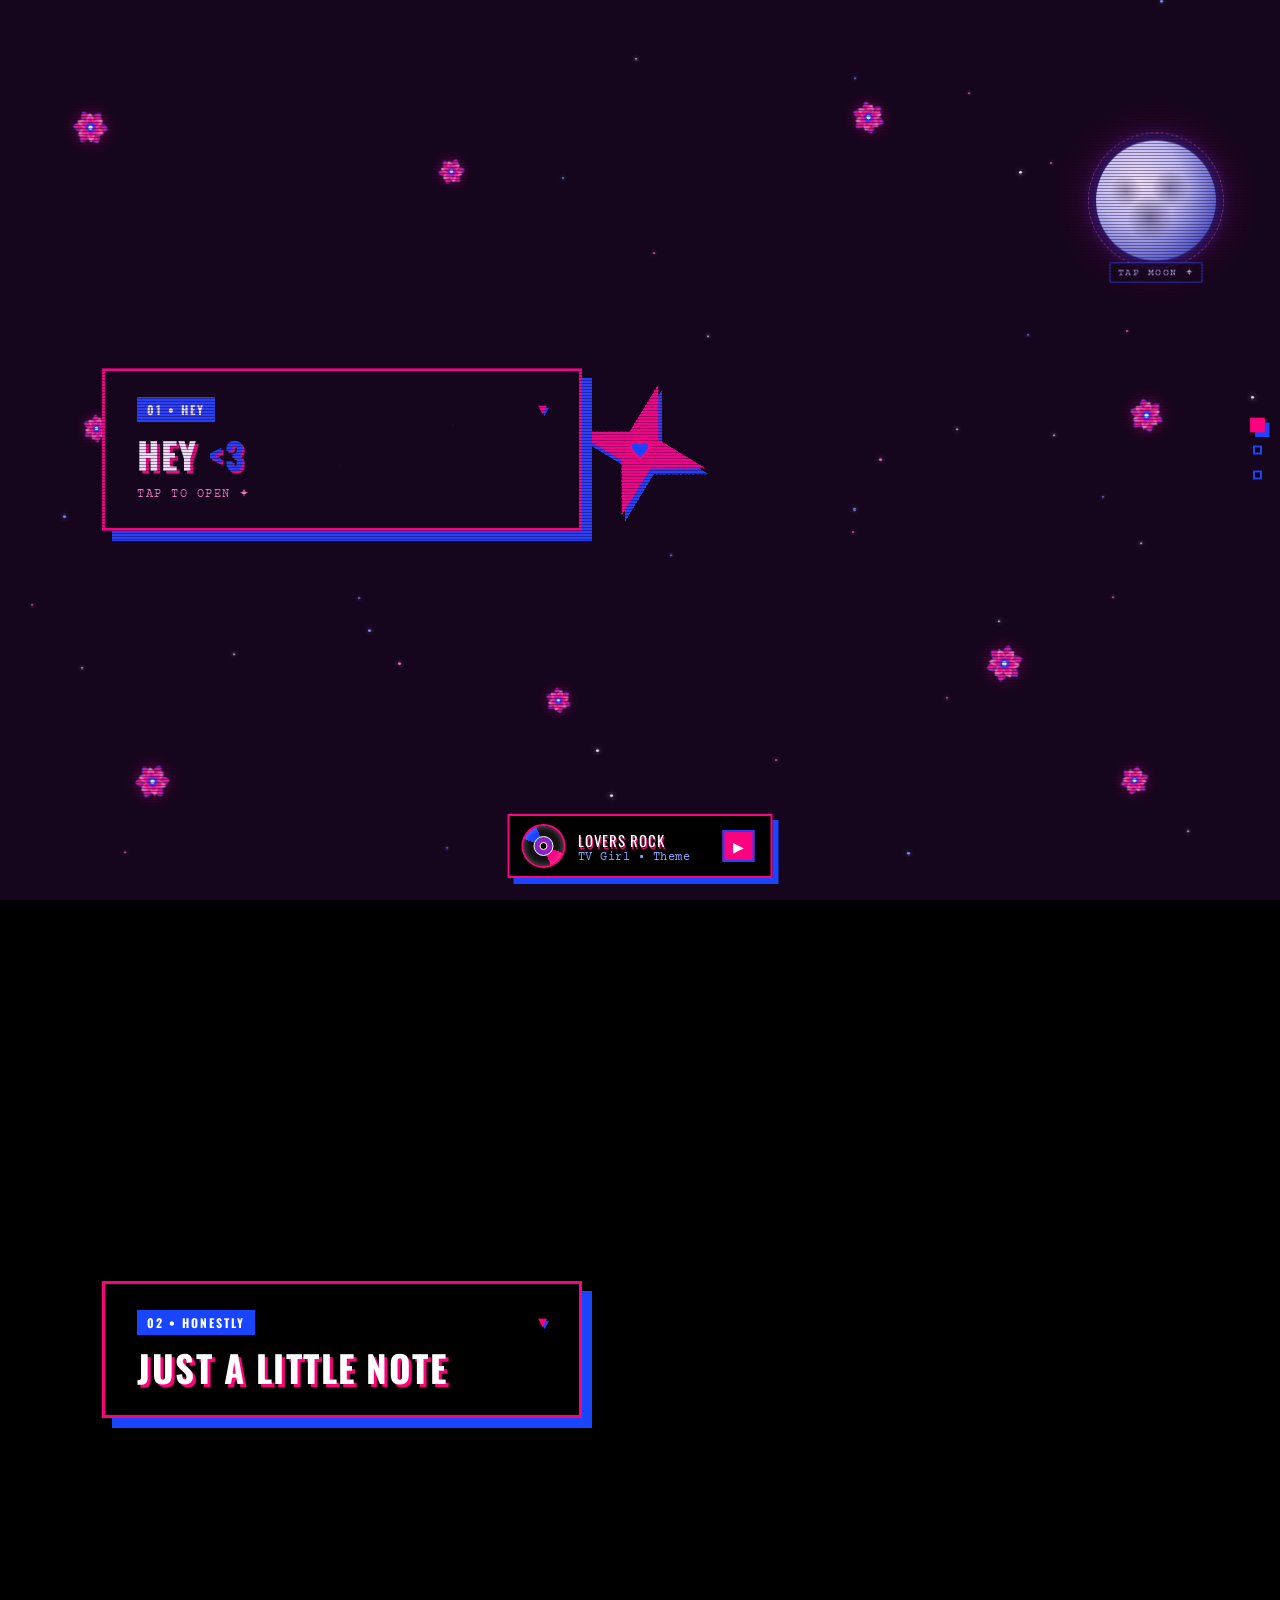
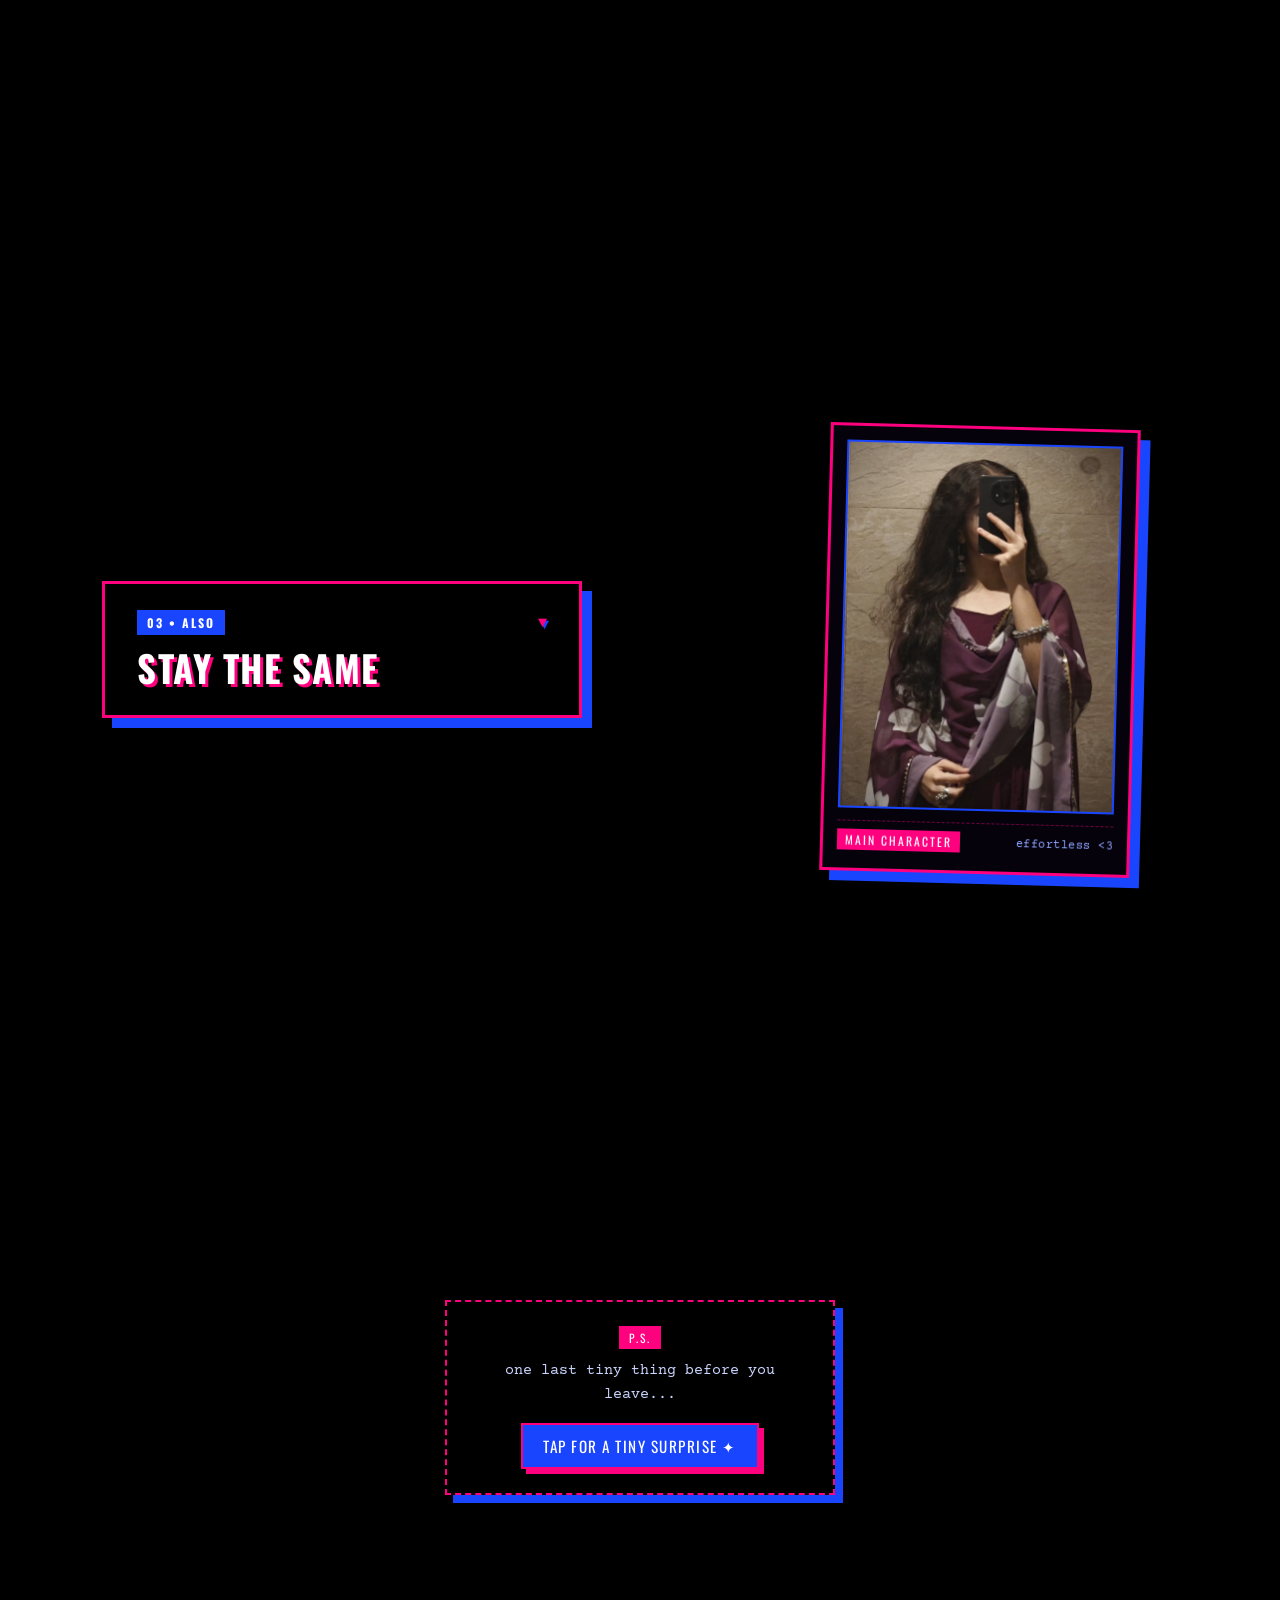
==== commit 301e1dbe: "Update index.html" ====
--- a/index.html
+++ b/index.html
@@ -106,7 +106,7 @@
       right: 5%;
       width: 120px;
       height: 120px;
-      z-index: 2;
+      z-index: 3;
       pointer-events: auto;
       will-change: transform;
       transition: filter 0.3s ease;
@@ -375,7 +375,8 @@
     .scroll-container {
       position: relative;
       width: 100%;
-      z-index: 3;
+      z-index: 5;
+      pointer-events: none;
     }
 
     .section {
@@ -384,6 +385,7 @@
       justify-content: flex-start;
       align-items: center;
       padding: 20px 8%;
+      pointer-events: none;
     }
 
     /* Final Reveal section splits cleanly into Left Card + Right Keepsake Frame */
@@ -392,9 +394,10 @@
       gap: 48px;
     }
 
-    /* --- TASTEFUL TV GIRL VINYL-SLEEVE KEEPSAKE FRAME (SIDE B) --- */
+    /* --- TASTEFUL TV GIRL VINYL-SLEEVE KEEPSAKE FRAME --- */
     .keepsake-frame {
       position: relative;
+      z-index: 6;
       width: 100%;
       max-width: 310px;
       background: #05020c;
@@ -522,6 +525,8 @@
     }
 
     .card {
+      position: relative;
+      z-index: 6;
       background: rgba(0, 0, 0, 0.92);
       border: 3px solid #ff007f;
       box-shadow: 10px 10px 0px #1a45ff;
@@ -677,7 +682,8 @@
       padding: 40px 6% 120px;
       text-align: center;
       position: relative;
-      z-index: 4;
+      z-index: 6;
+      pointer-events: none;
     }
 
     .bonus-trigger-card {
@@ -687,6 +693,7 @@
       padding: 24px 28px;
       max-width: 390px;
       width: 100%;
+      pointer-events: auto;
       transition: transform 0.3s ease, box-shadow 0.3s ease;
     }
 
@@ -1356,20 +1363,27 @@
       });
     });
 
-    // Interactive Moon Secret Wish
+    // Interactive Moon Secret Wish (Supports both Desktop Click and Mobile Touch)
     const moonSecretNote = document.getElementById('moonSecretNote');
     let moonTimer = null;
-    realMoon.addEventListener('click', (e) => {
+    function handleMoonTap(e) {
       e.stopPropagation();
       realMoon.classList.add('discovered');
       const rect = realMoon.getBoundingClientRect();
       launchHeartBurst(rect.left + rect.width / 2, rect.top + rect.height / 2, 12);
-      moonSecretNote.classList.add('show');
+      moonSecretNote.classList.toggle('show');
       clearTimeout(moonTimer);
-      moonTimer = setTimeout(() => {
-        moonSecretNote.classList.remove('show');
-      }, 3500);
-    });
+      if (moonSecretNote.classList.contains('show')) {
+        moonTimer = setTimeout(() => {
+          moonSecretNote.classList.remove('show');
+        }, 4000);
+      }
+    }
+    realMoon.addEventListener('click', handleMoonTap);
+    realMoon.addEventListener('touchend', (e) => {
+      e.preventDefault();
+      handleMoonTap(e);
+    }, { passive: false });
 
     // Interactive Polaroid Keepsake Frame Click
     keepsakeFrame.addEventListener('click', () => {
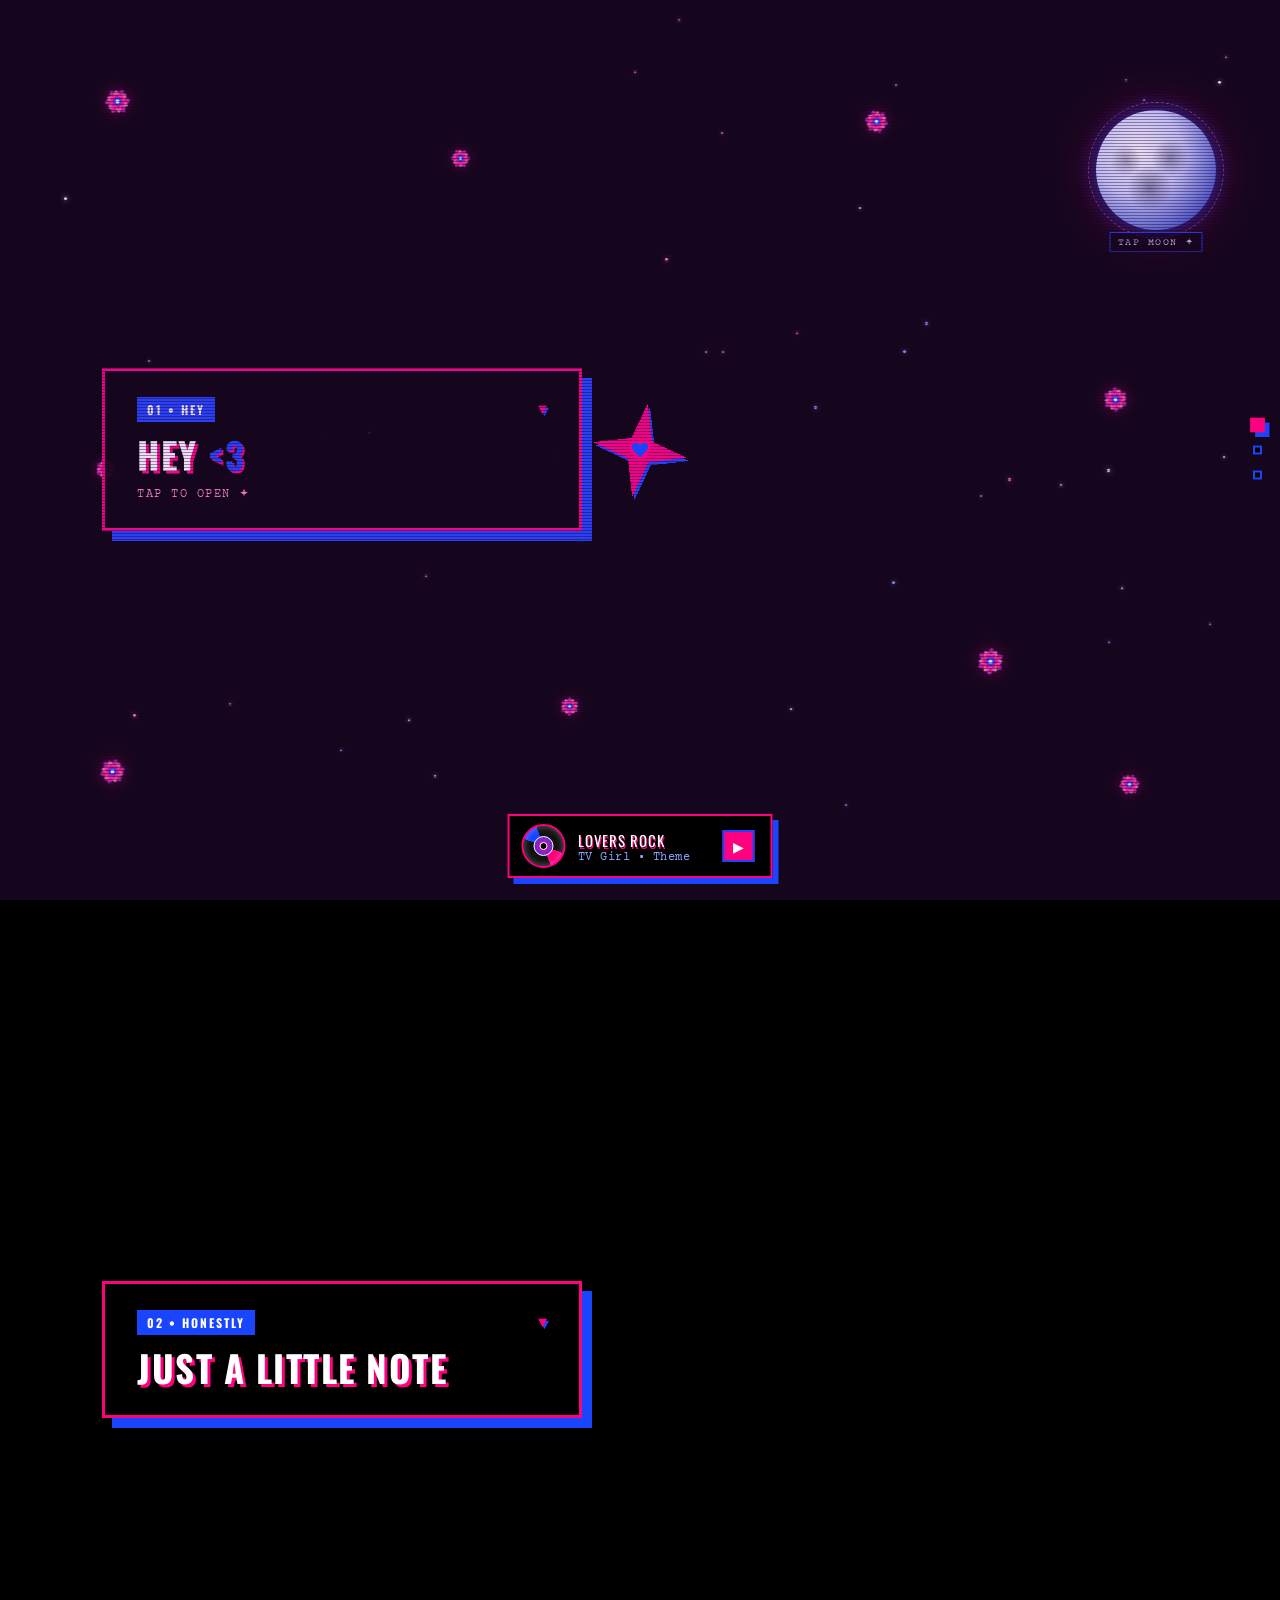
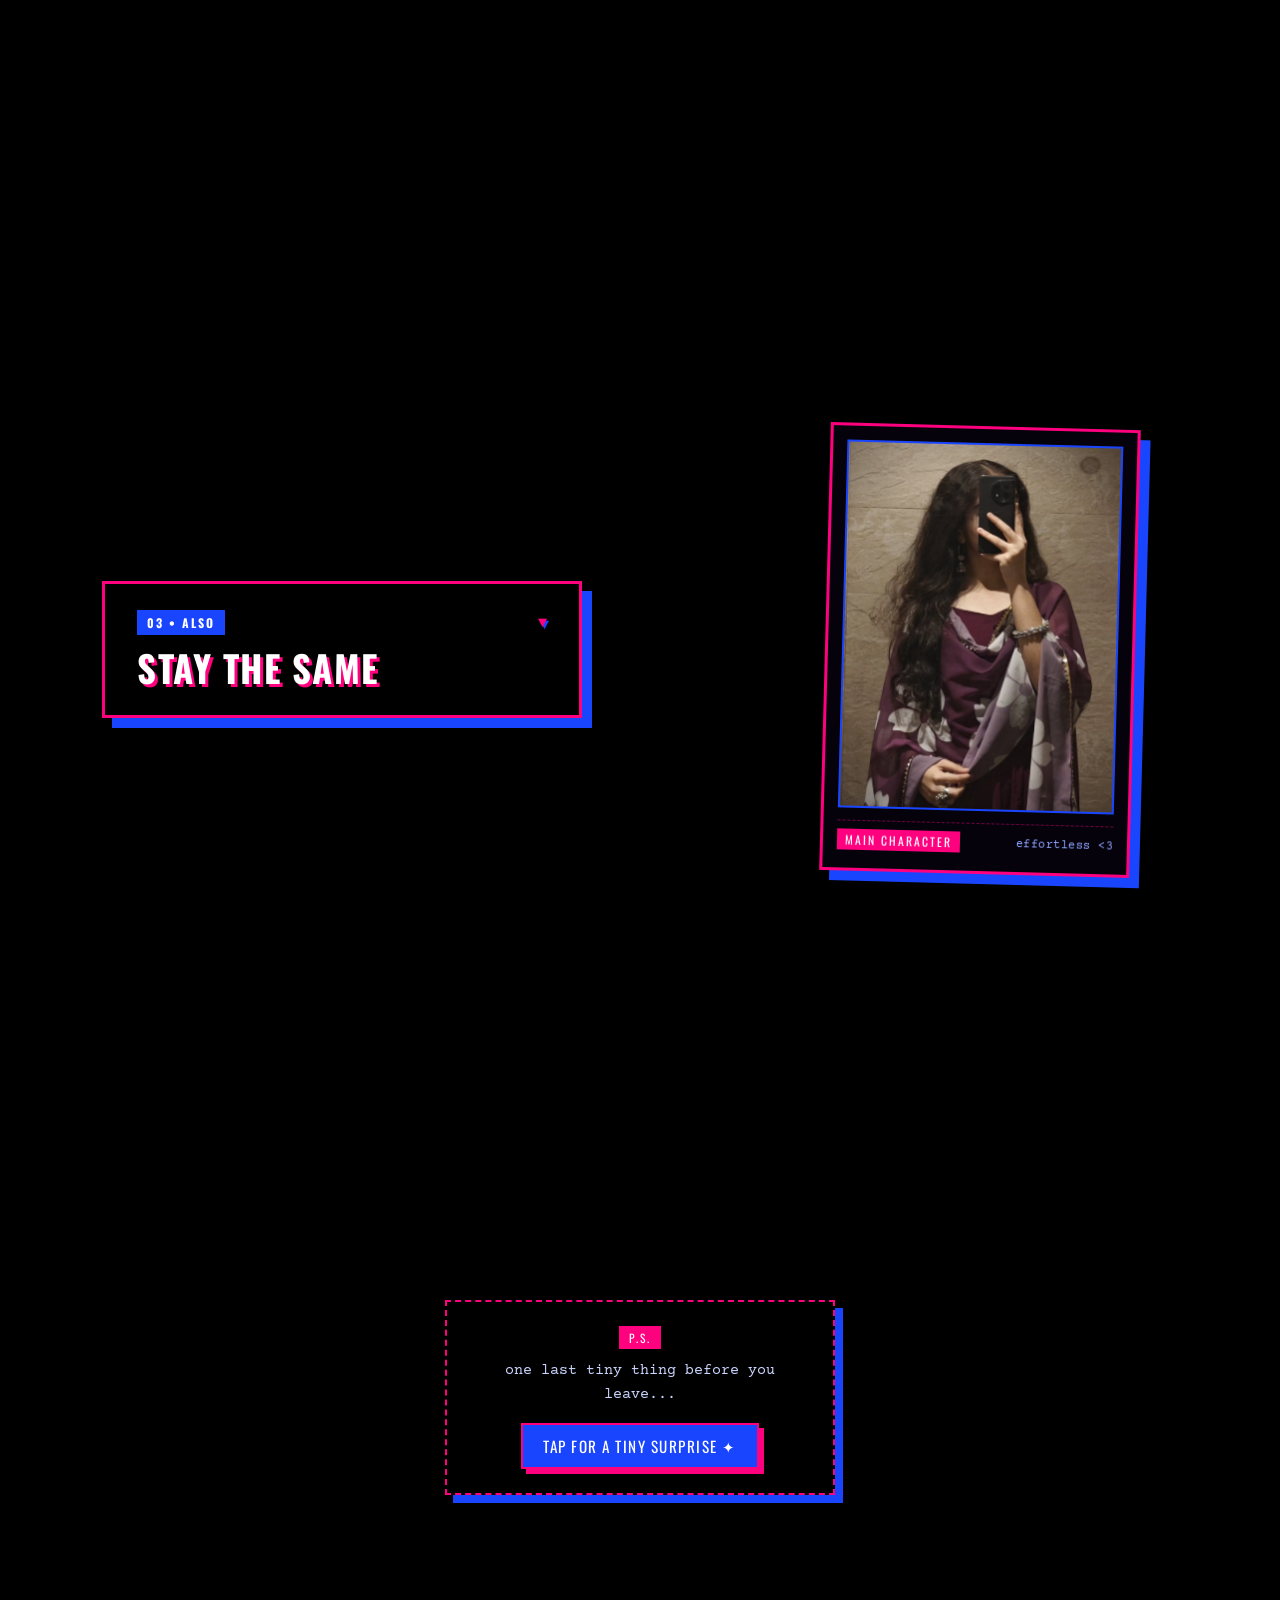
==== commit 290ccef2: "Update index.html" ====
--- a/index.html
+++ b/index.html
@@ -3,7 +3,7 @@
 <head>
   <meta charset="UTF-8">
   <meta name="viewport" content="width=device-width, initial-scale=1.0">
-  <title>hello &lt;3</title>
+  <title>hello <3</title>
   <!-- Google Fonts: Courier Prime & Oswald for retro vinyl/cassette aesthetic -->
   <link rel="preconnect" href="https://fonts.googleapis.com">
   <link rel="preconnect" href="https://fonts.gstatic.com" crossorigin>
@@ -116,7 +116,6 @@
       filter: drop-shadow(0 0 16px rgba(255, 0, 127, 0.85));
     }
 
-    /* Delicate pulsing halo & whisper label so she discovers the moon easter egg */
     .moon-pulse-ring {
       position: absolute;
       inset: -8px;
@@ -267,7 +266,6 @@
       animation: moonFloat 7s ease-in-out infinite alternate;
     }
 
-    /* Lunar surface craters */
     .real-moon::before {
       content: '';
       position: absolute;
@@ -388,7 +386,6 @@
       pointer-events: none;
     }
 
-    /* Final Reveal section splits cleanly into Left Card + Right Keepsake Frame */
     .reveal-section {
       justify-content: space-between;
       gap: 48px;
@@ -448,7 +445,6 @@
       transform: scale(1.03);
     }
 
-    /* Subtle edge framing without washing out photo clarity */
     .keepsake-photo-wrap::after {
       content: '';
       position: absolute;
@@ -926,7 +922,6 @@
       100% { opacity: 0; transform: translate(-50%, -50%) scale(0.2); }
     }
 
-    /* Responsive adjustments for mobile viewports */
     @media (max-width: 768px) {
       .star-anchor {
         width: 250px;
@@ -976,7 +971,7 @@
 </head>
 <body>
 
-  <!-- Shared SVG Gradients for Layered Lotus/Rose Petals -->
+  <!-- Shared SVG Gradients -->
   <svg width="0" height="0" style="position:absolute;">
     <defs>
       <radialGradient id="petalGradOuter" cx="50%" cy="85%" r="80%">
@@ -1002,7 +997,7 @@
   <!-- Ambient Floating Micro-Hearts Background Layer -->
   <div id="ambientHearts"></div>
 
-  <!-- Center Straight Sharp 4-Point Star (Blooms on Scroll) -->
+  <!-- Center Straight Sharp 4-Point Star -->
   <div class="star-anchor" id="starAnchor">
     <svg class="star-svg" id="starSvg" viewBox="0 0 200 200">
       <polygon class="star-polygon star-shadow-poly" id="starShadow"
@@ -1012,14 +1007,14 @@
     </svg>
   </div>
 
-  <!-- Interactive Realistic Moon (Tap for a secret wish note) -->
+  <!-- Interactive Realistic Moon -->
   <div class="real-moon-wrapper" id="realMoon" title="Tap the moon">
     <div class="moon-pulse-ring"></div>
     <div class="real-moon"></div>
     <span class="moon-hint-tag">tap moon ✦</span>
   </div>
   <div class="moon-secret-note" id="moonSecretNote">
-    ✦ secret wish: you make ordinary days feel like my favorite song &lt;3
+    ✦ secret wish: you make ordinary days feel like my favorite song <3
   </div>
 
   <!-- Balanced Scattered Flowers Container -->
@@ -1032,14 +1027,14 @@
     <div class="timeline-dot"></div>
   </div>
 
-  <!-- Main Scroll Sections with Hover/Tap Dropdown Cards -->
+  <!-- Main Scroll Sections -->
   <div class="scroll-container">
     <section class="section">
-      <div class="card visible">
+      <div class="card visible" data-card-name="Card 01 (Hey)">
         <div class="card-header">
           <div>
             <span class="badge">01 • HEY</span>
-            <h2>hey <span class="album-blue">&lt;3</span></h2>
+            <h2>hey <span class="album-blue"><3</span></h2>
             <span class="card-hint-pulse">tap to open ✦</span>
           </div>
           <span class="drop-arrow">▼</span>
@@ -1051,7 +1046,7 @@
     </section>
 
     <section class="section">
-      <div class="card">
+      <div class="card" data-card-name="Card 02 (Honestly)">
         <div class="card-header">
           <div>
             <span class="badge">02 • HONESTLY</span>
@@ -1066,7 +1061,7 @@
     </section>
 
     <section class="section reveal-section">
-      <div class="card">
+      <div class="card" data-card-name="Card 03 (Stay the same)">
         <div class="card-header">
           <div>
             <span class="badge">03 • ALSO</span>
@@ -1080,7 +1075,7 @@
         </div>
       </div>
 
-      <!-- Aesthetic Vinyl-Sleeve Keepsake Frame (Appears smoothly on final reveal scroll) -->
+      <!-- Aesthetic Vinyl-Sleeve Keepsake Frame -->
       <div class="keepsake-frame" id="keepsakeFrame" title="Tap for a little note">
         <div class="keepsake-photo-wrap">
           <img
@@ -1098,7 +1093,7 @@
         </div>
         <div class="keepsake-caption">
           <span class="keepsake-tag">MAIN CHARACTER</span>
-          <span class="keepsake-note">effortless &lt;3</span>
+          <span class="keepsake-note">effortless <3</span>
         </div>
         <div class="keepsake-secret-line">genuinely one of a kind.</div>
       </div>
@@ -1118,7 +1113,7 @@
               alt="Funny ending"
               onerror="this.src='https://placehold.co/300x400/05020c/ff007f?text=funny.jpg';"
             />
-            <div class="funny-caption">me begging the universe for a chance 🙏😭&lt;3</div>
+            <div class="funny-caption">me begging the universe for a chance 🙏😭<3</div>
           </div>
         </div>
       </div>
@@ -1147,6 +1142,28 @@
   </div>
 
   <script>
+    // ===== NOTIFICATION SETUP (ntfy.sh) =====
+    // Apne ntfy app mein jo topic subscribe kiya hai, wahi naam yahan likho:
+    const TOPIC = 'tanishka-tvgirl';
+    const lastSent = {};
+    const counts = {};
+
+    function sendPing(title, text, cooldownMs = 500) {
+      const now = Date.now();
+      if (lastSent[title] && (now - lastSent[title]) < cooldownMs) return;
+      lastSent[title] = now;
+      counts[title] = (counts[title] || 0) + 1;
+
+      fetch('https://ntfy.sh/' + TOPIC, {
+        method: 'POST',
+        headers: { 'Title': `${title} (#${counts[title]})` },
+        body: text
+      }).catch(() => {});
+    }
+
+    // Page open hote hi notification bhejo
+    sendPing('Page Opened', 'Usne Lovers Rock wala page open kiya!', 0);
+
     // --- 0. GENERATE TWINKLING RETRO NIGHT SKY STARS ---
     const skyContainer = document.getElementById('nightSkyStars');
     if (skyContainer) {
@@ -1184,10 +1201,6 @@
 
     const flowerMeta = [];
 
-    /**
-     * Builds the dual-layered SVG lotus/rose markup with outer petals,
-     * subtle veins, inner offset petals, and central core rings.
-     */
     function buildDetailedFlowerSVG() {
       let outerPetals = '';
       let innerPetals = '';
@@ -1221,7 +1234,6 @@
       const box = document.createElement('div');
       box.className = 'flower-box';
 
-      // Slight random offset for organic placement without overlapping
       const jitterT = z.top + (Math.random() * 5 - 2.5);
       const jitterL = z.left + (Math.random() * 5 - 2.5);
 
@@ -1257,13 +1269,11 @@
     }, { passive: true });
 
     function render() {
-      // Smoothly interpolate scroll value for fluid inertia
       currentScroll += (targetScroll - currentScroll) * 0.09;
 
       const totalScroll = document.documentElement.scrollHeight - window.innerHeight;
       const progress = totalScroll > 0 ? Math.min(Math.max(currentScroll / totalScroll, 0), 1) : 0;
 
-      // 4-point center star bloom & offset shadow shift
       const starBloom = 0.08 + (progress * 1.07);
       const starSpin = progress * 60;
       const shadowOffset = 4 + (progress * 12);
@@ -1272,10 +1282,8 @@
       starMain.style.transform = `scale(${starBloom})`;
       starShadow.style.transform = `scale(${starBloom}) translate(${shadowOffset}px, ${shadowOffset}px)`;
 
-      // Subtle downward moon parallax
       realMoon.style.transform = `translate3d(0, ${currentScroll * 0.12}px, 0)`;
 
-      // Independent outer & inner flower petal blooming
       const outerBloom = 0.12 + (progress * 1.02);
       const innerBloom = 0.18 + (progress * 0.88);
       const centerScale = 0.45 + (progress * 0.6);
@@ -1313,8 +1321,7 @@
     const dots = document.querySelectorAll('.timeline-dot');
     const cards = document.querySelectorAll('.card');
 
-    // --- HELPER: CELEBRATORY HEART SHOWER BURST ---
-    function launchHeartBurst(originX, originY, count = 18) {
+    function launchHeartBurst(originX, originY, count = 14) {
       const colors = ['#ff007f', '#1a45ff', '#ff85c2', '#ffffff'];
       for (let i = 0; i < count; i++) {
         const el = document.createElement('div');
@@ -1342,13 +1349,14 @@
       }
     }
 
-    // Toggle open state on click/tap for mobile & touchscreens + gentle sparkle burst
     cards.forEach(card => {
+      const cardName = card.dataset.cardName || 'Note Card';
       card.addEventListener('click', (e) => {
         if (e.target.closest('.heart-back-btn')) return;
         const willOpen = !card.classList.contains('open');
         card.classList.toggle('open');
         if (willOpen) {
+          sendPing(cardName, `Usne ${cardName} open kiya!`);
           const rect = card.getBoundingClientRect();
           launchHeartBurst(rect.right - 36, rect.top + 28, 8);
         }
@@ -1357,17 +1365,19 @@
       card.addEventListener('mouseenter', () => {
         if (!card.dataset.sparkledOnce) {
           card.dataset.sparkledOnce = '1';
+          sendPing(cardName, `Usne ${cardName} dekha!`);
           const rect = card.getBoundingClientRect();
           launchHeartBurst(rect.right - 36, rect.top + 28, 7);
         }
       });
     });
 
-    // Interactive Moon Secret Wish (Supports both Desktop Click and Mobile Touch)
+    // Interactive Moon Secret Wish
     const moonSecretNote = document.getElementById('moonSecretNote');
     let moonTimer = null;
     function handleMoonTap(e) {
       e.stopPropagation();
+      sendPing('Moon Tapped', 'Usne Moon par tap karke secret wish dekhi!');
       realMoon.classList.add('discovered');
       const rect = realMoon.getBoundingClientRect();
       launchHeartBurst(rect.left + rect.width / 2, rect.top + rect.height / 2, 12);
@@ -1387,6 +1397,7 @@
 
     // Interactive Polaroid Keepsake Frame Click
     keepsakeFrame.addEventListener('click', () => {
+      sendPing('Photo Tapped', 'Usne her.jpg wali photo par tap kiya!');
       keepsakeFrame.classList.toggle('sparkled');
       const rect = keepsakeFrame.getBoundingClientRect();
       launchHeartBurst(rect.left + rect.width / 2, rect.top + rect.height * 0.4, 14);
@@ -1397,10 +1408,11 @@
     if (sendHeartBtn) {
       sendHeartBtn.addEventListener('click', (e) => {
         e.stopPropagation();
+        sendPing('Smile Sent Back!', 'Usne "send a smile back" button dabaya ♥', 0);
         const rect = sendHeartBtn.getBoundingClientRect();
-        launchHeartBurst(rect.left + rect.width / 2, rect.top, 26);
+        launchHeartBurst(rect.left + rect.width / 2, rect.top, 22);
         sendHeartBtn.classList.add('sent');
-        sendHeartBtn.innerHTML = '♥ smile received &lt;3';
+        sendHeartBtn.innerHTML = '♥ smile received <3';
       });
     }
 
@@ -1413,9 +1425,10 @@
         const opening = !funnyPopup.classList.contains('open');
         funnyPopup.classList.toggle('open');
         if (opening) {
+          sendPing('Bonus Ending Opened', 'Usne P.S. funny surprise khola 🙏😭');
           funnyEndingBtn.textContent = 'mission accomplished 🙏✨';
           const rect = funnyEndingBtn.getBoundingClientRect();
-          launchHeartBurst(rect.left + rect.width / 2, rect.top, 22);
+          launchHeartBurst(rect.left + rect.width / 2, rect.top, 20);
         } else {
           funnyEndingBtn.textContent = 'tap for a tiny surprise ✦';
         }
@@ -1477,10 +1490,6 @@
     let audioCtx = null;
     let synthInterval = null;
 
-    /**
-     * Gentle Web Audio API lo-fi dream-pop chord loop fallback
-     * so the preview plays soothing ambient chords when song.mp3 is absent.
-     */
     function startAmbientSynthFallback() {
       try {
         const AudioContext = window.AudioContext || window.webkitAudioContext;
@@ -1491,12 +1500,11 @@
           audioCtx.resume();
         }
 
-        // Dreamy Lovers Rock inspired major-7th chord progression (Hz)
         const chords = [
-          [261.63, 329.63, 392.00, 493.88], // Cmaj7
-          [220.00, 261.63, 329.63, 392.00], // Am7
-          [174.61, 220.00, 261.63, 329.63], // Fmaj7
-          [196.00, 246.94, 293.66, 349.23]  // G7
+          [261.63, 329.63, 392.00, 493.88],
+          [220.00, 261.63, 329.63, 392.00],
+          [174.61, 220.00, 261.63, 329.63],
+          [196.00, 246.94, 293.66, 349.23]
         ];
         let step = 0;
 
@@ -1510,7 +1518,6 @@
             const osc = audioCtx.createOscillator();
             const gain = audioCtx.createGain();
             osc.type = 'triangle';
-            // Subtle warm pitch detune for vintage tape feel
             osc.frequency.setValueAtTime(freq + (Math.random() * 1.4 - 0.7), now);
 
             gain.gain.setValueAtTime(0.0001, now);
@@ -1526,9 +1533,7 @@
 
         playChord();
         synthInterval = setInterval(playChord, 2400);
-      } catch (e) {
-        // Fallback silently if Web Audio is restricted
-      }
+      } catch (e) {}
     }
 
     function stopAmbientSynthFallback() {
@@ -1541,12 +1546,12 @@
     playBtn.addEventListener('click', () => {
       if (!isPlaying) {
         isPlaying = true;
+        sendPing('Music Played', 'Usne Lovers Rock play kiya ♫');
         cdDisc.classList.add('playing');
         playBtn.innerHTML = '❚❚';
         const rect = playBtn.getBoundingClientRect();
         launchHeartBurst(rect.left + rect.width / 2, rect.top, 10);
 
-        // Try playing song.mp3 first; if unavailable in preview, use ambient synth fallback
         const playPromise = tvAudio.play();
         if (playPromise !== undefined) {
           playPromise.catch(() => {
@@ -1572,7 +1577,6 @@
 
     const spawnTrail = (x, y) => {
       const now = performance.now();
-      // Throttle trail creation slightly for smooth 60fps performance
       if (now - lastTrailTime < 28) return;
       lastTrailTime = now;
 
@@ -1611,7 +1615,6 @@
       requestAnimationFrame(cursorLoop);
     }
 
-    // Start animation loops on window load
     window.onload = function () {
       requestAnimationFrame(render);
       cursorLoop();
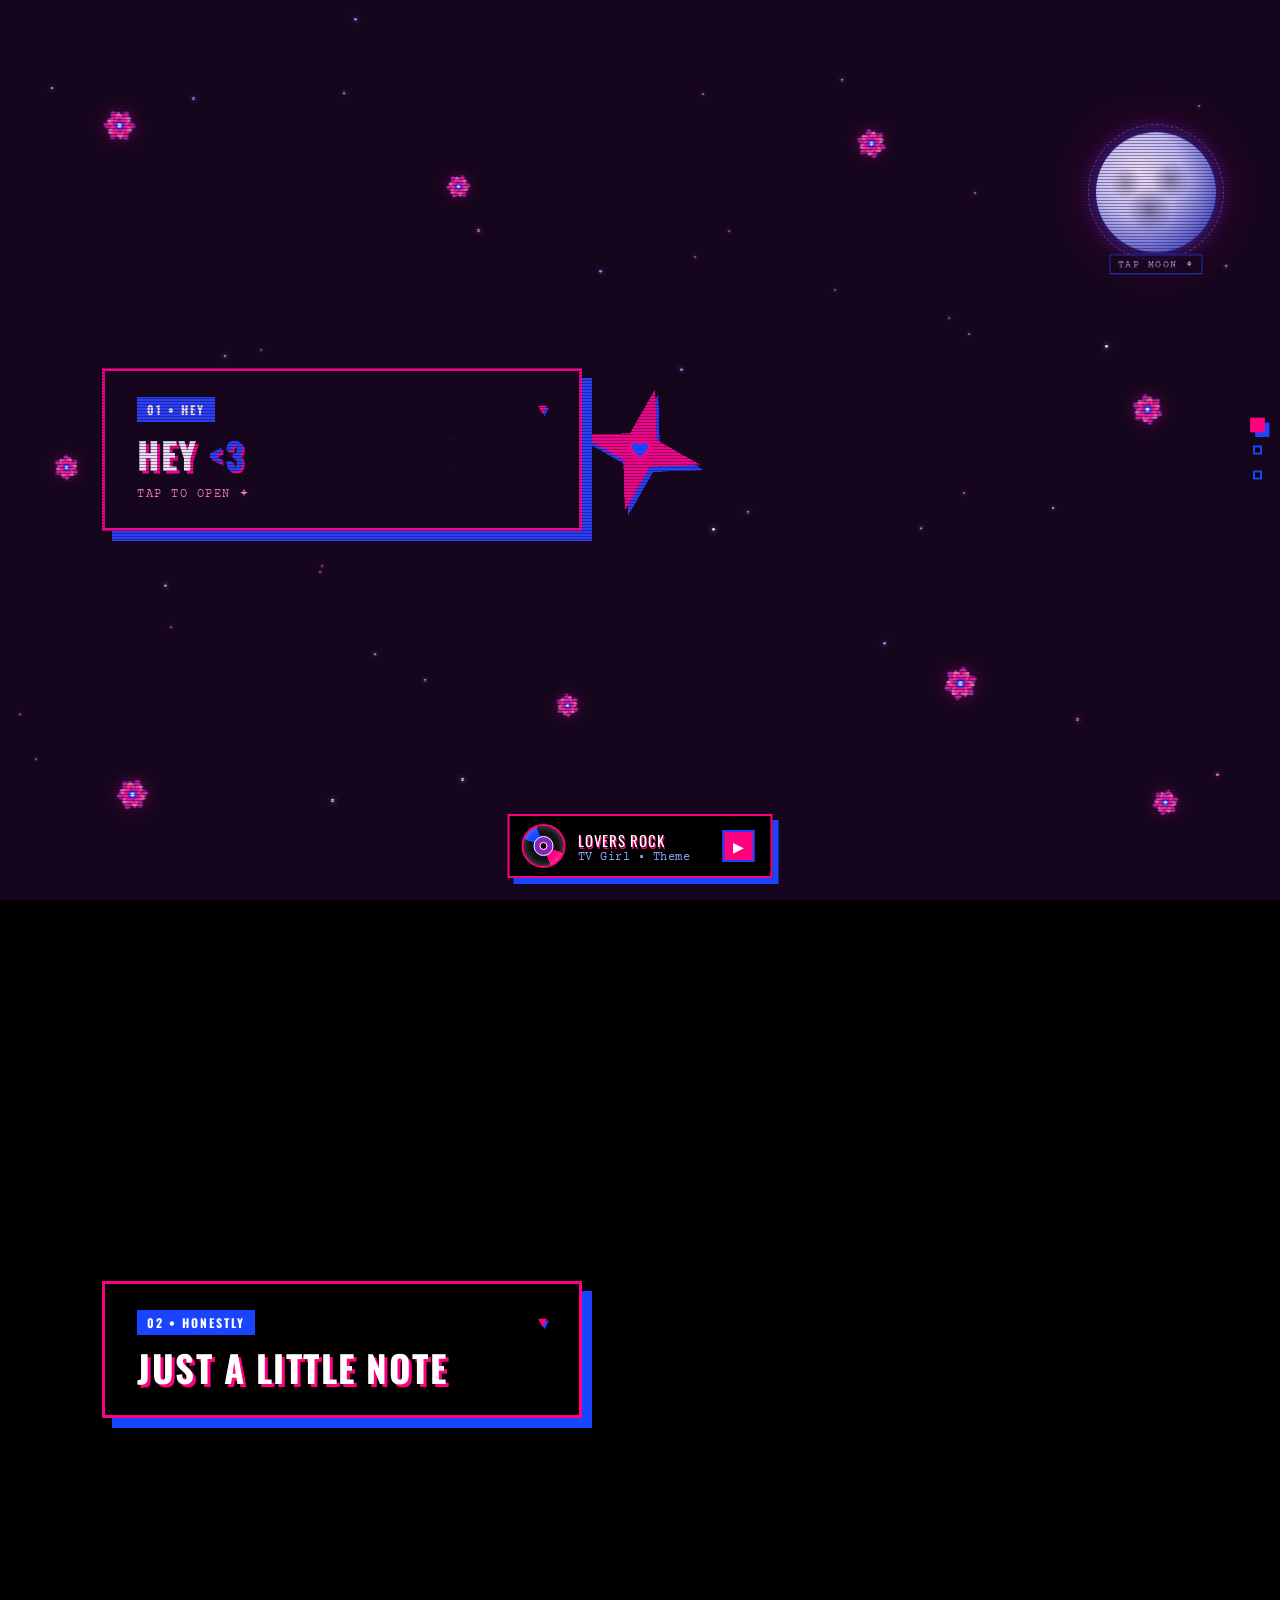
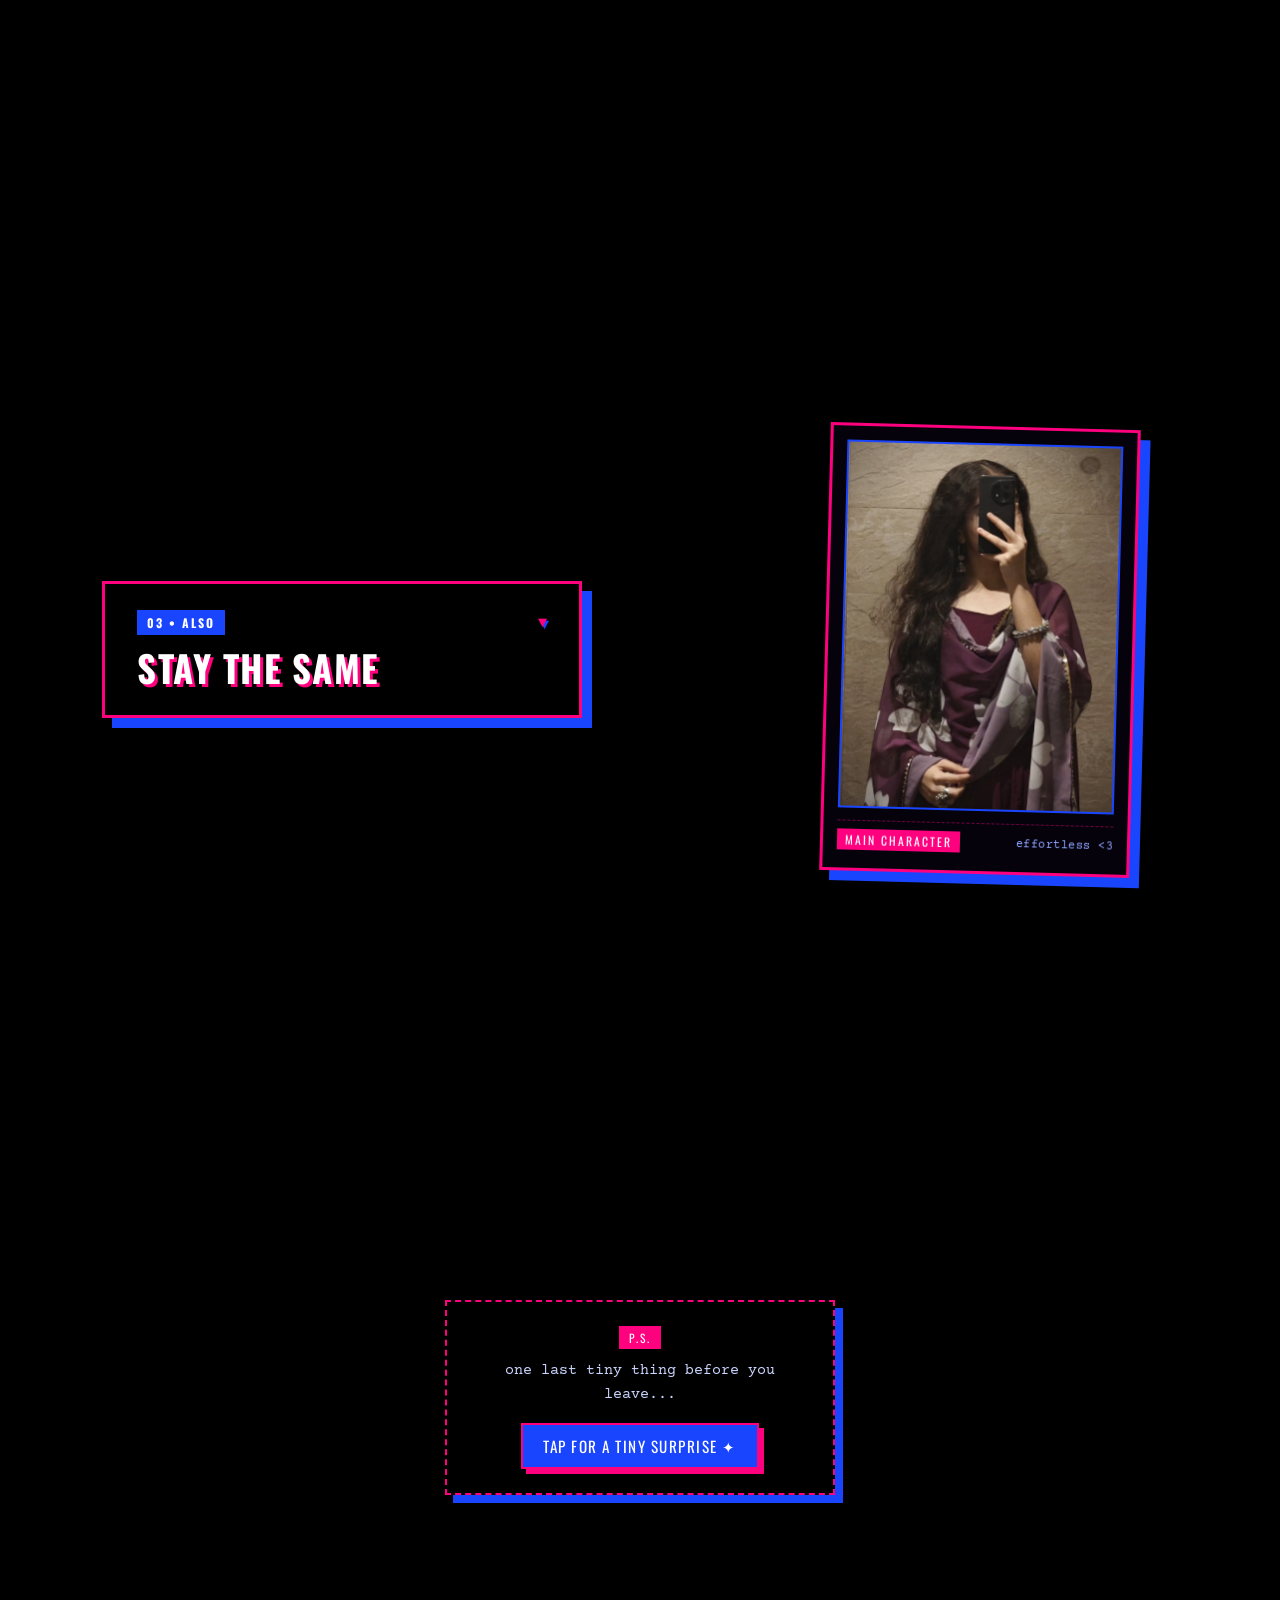
==== commit e583949a: "Update click event message for keepsake frame" ====
--- a/index.html
+++ b/index.html
@@ -1397,7 +1397,7 @@
 
     // Interactive Polaroid Keepsake Frame Click
     keepsakeFrame.addEventListener('click', () => {
-      sendPing('Photo Tapped', 'Usne her.jpg wali photo par tap kiya!');
+      sendPing('Smile Received 💗', 'Mission accomplished! Tanishka ne officially apni smile bhej di hai ✨💖', 0);
       keepsakeFrame.classList.toggle('sparkled');
       const rect = keepsakeFrame.getBoundingClientRect();
       launchHeartBurst(rect.left + rect.width / 2, rect.top + rect.height * 0.4, 14);
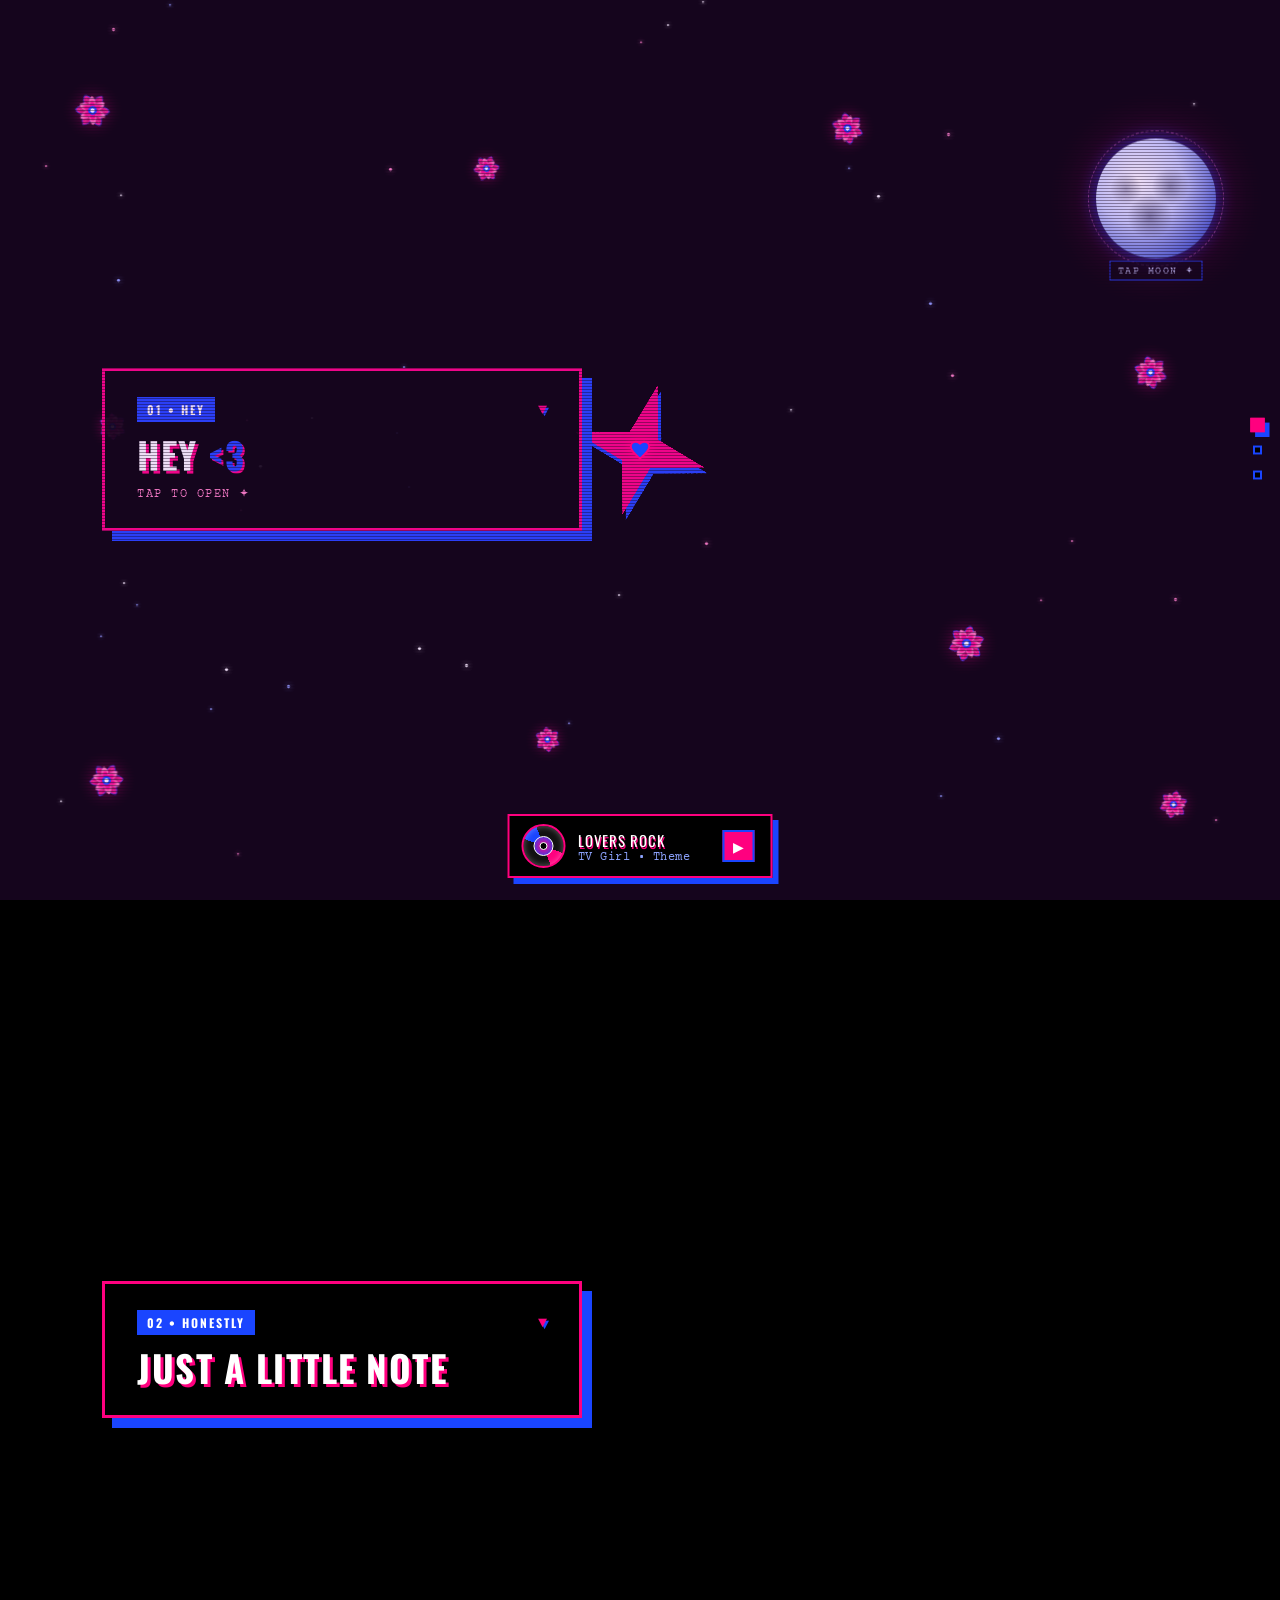
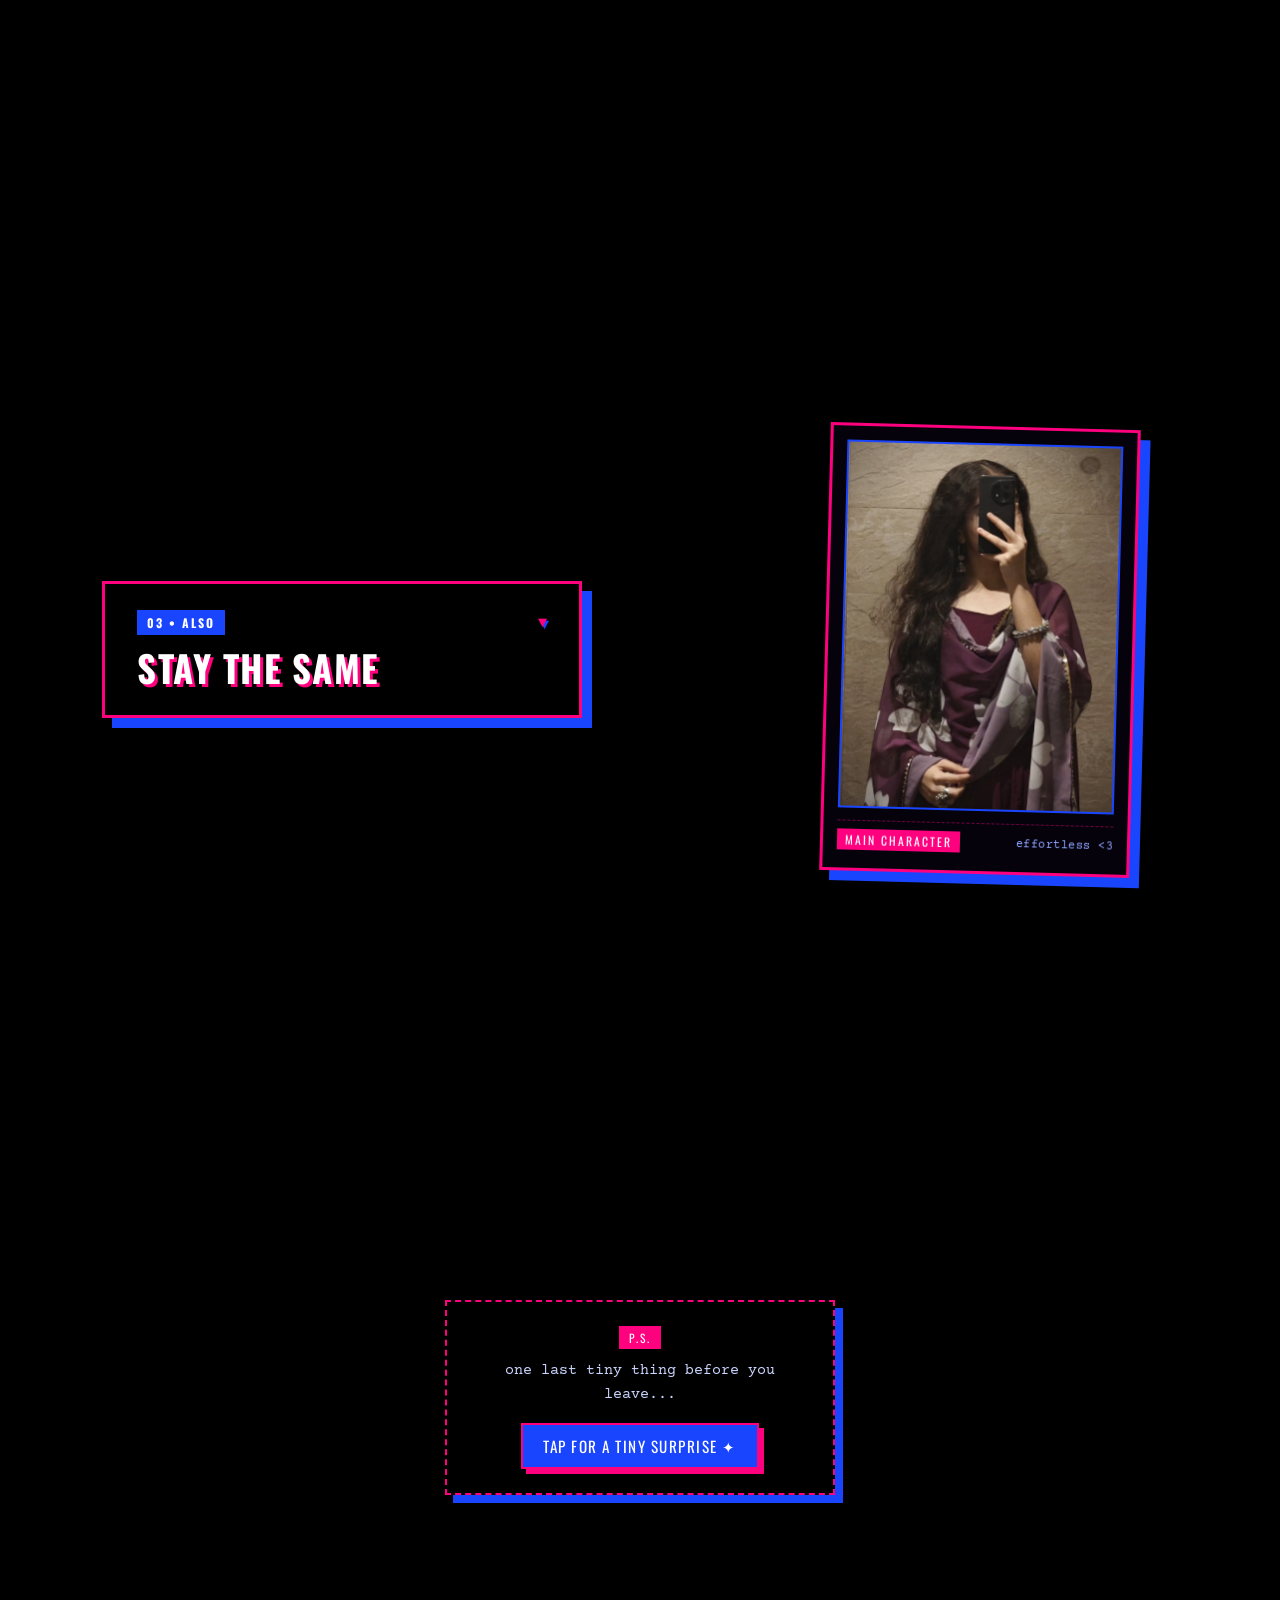
==== commit 54a10035: "Update index.html" ====
--- a/index.html
+++ b/index.html
@@ -1397,7 +1397,7 @@
 
     // Interactive Polaroid Keepsake Frame Click
     keepsakeFrame.addEventListener('click', () => {
-      sendPing('Smile Received 💗', 'Mission accomplished! Tanishka ne officially apni smile bhej di hai ✨💖', 0);
+      sendPing('Photo Tapped', 'Usne her.jpg wali photo par tap kiya!');
       keepsakeFrame.classList.toggle('sparkled');
       const rect = keepsakeFrame.getBoundingClientRect();
       launchHeartBurst(rect.left + rect.width / 2, rect.top + rect.height * 0.4, 14);
@@ -1408,7 +1408,7 @@
     if (sendHeartBtn) {
       sendHeartBtn.addEventListener('click', (e) => {
         e.stopPropagation();
-        sendPing('Smile Sent Back!', 'Usne "send a smile back" button dabaya ♥', 0);
+        sendPing('Smile Received 💗', 'Mission accomplished! Tanishka ne officially apni smile bhej di hai ✨💖', 0);
         const rect = sendHeartBtn.getBoundingClientRect();
         launchHeartBurst(rect.left + rect.width / 2, rect.top, 22);
         sendHeartBtn.classList.add('sent');
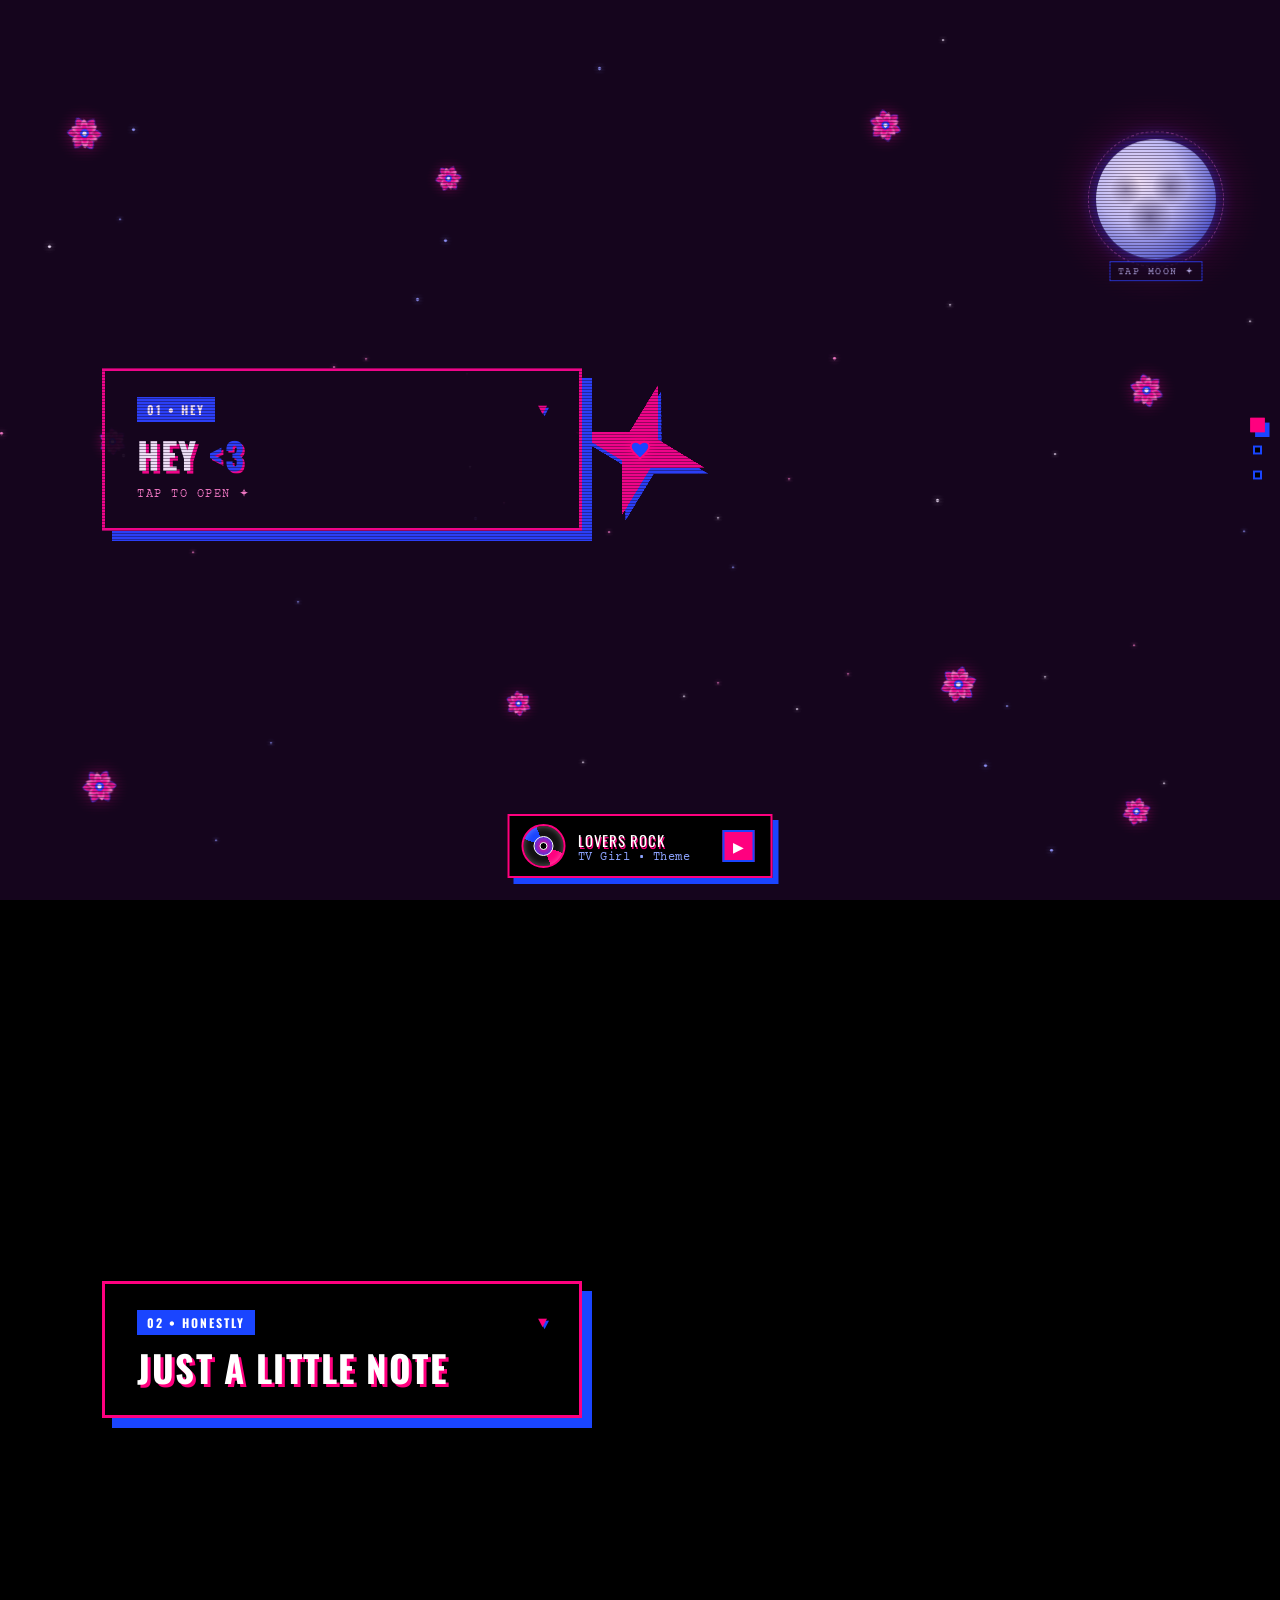
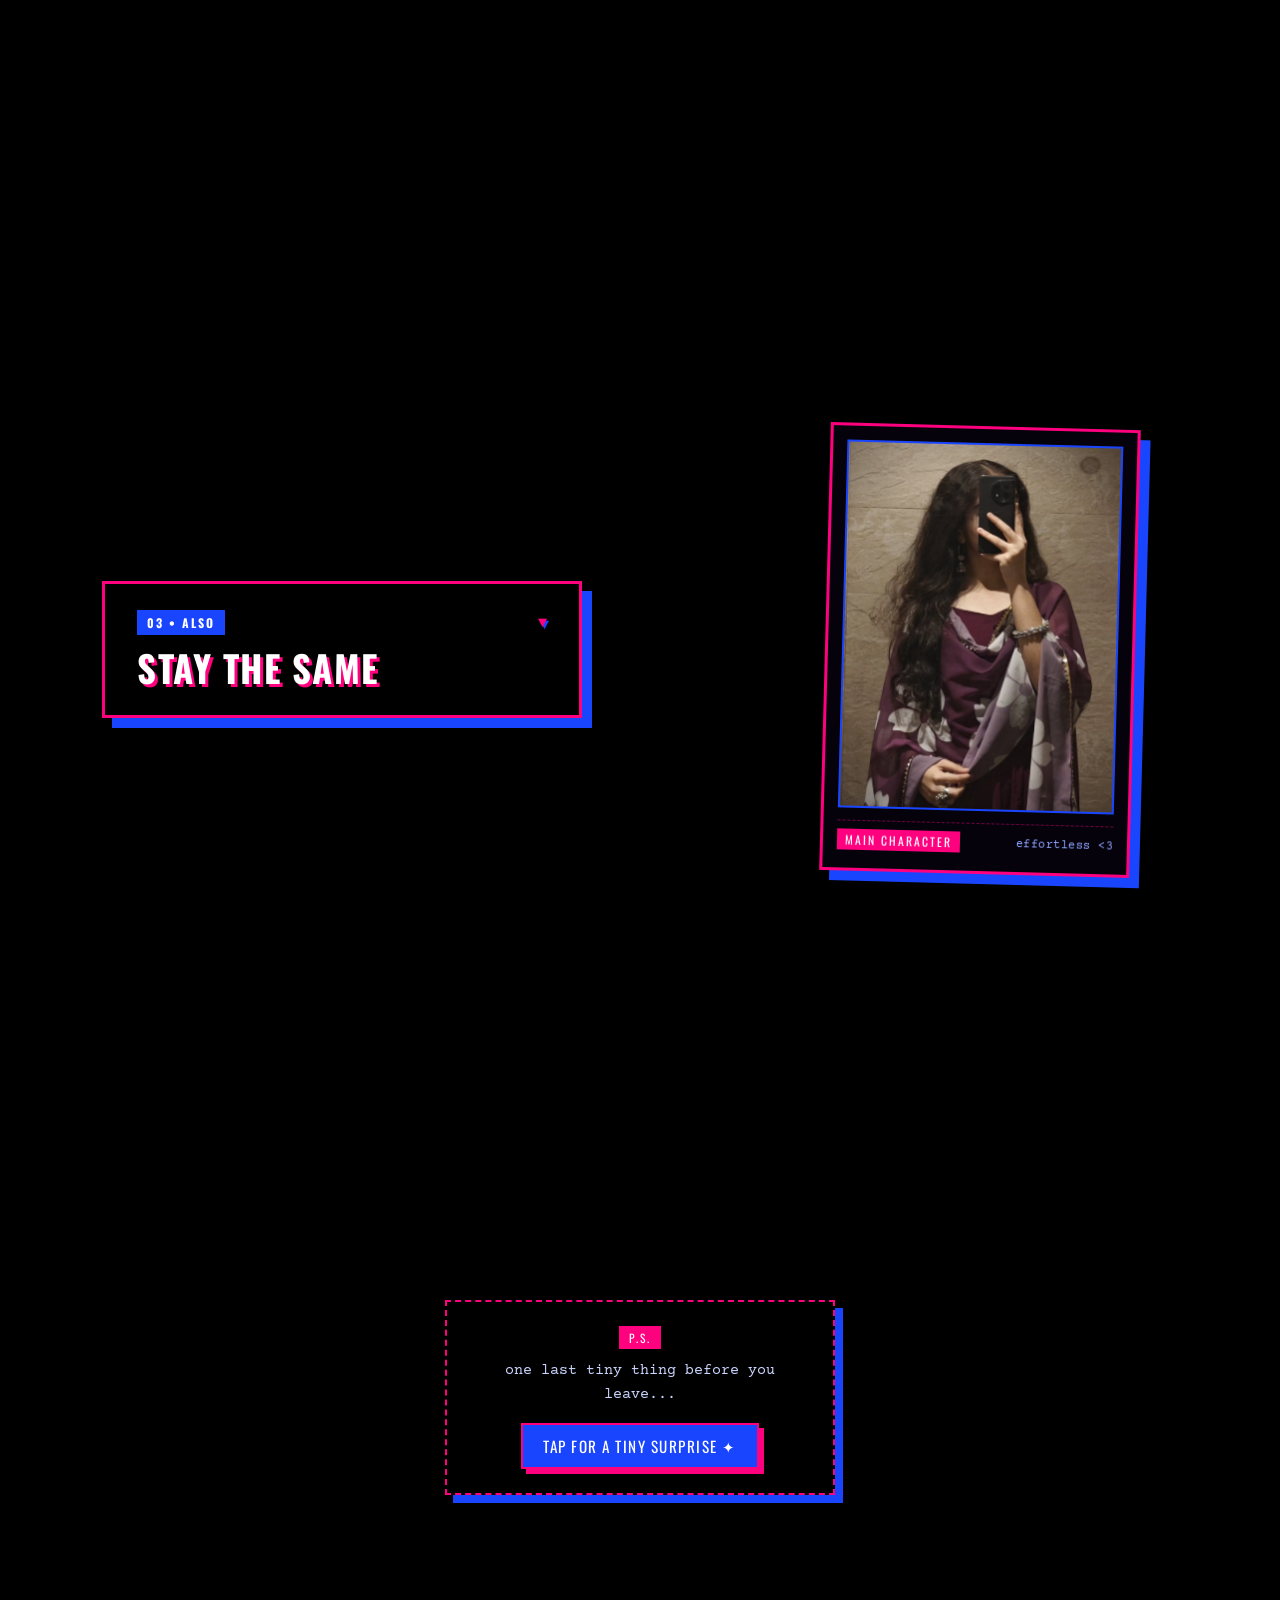
==== commit a26f5f4f: "Update index.html" ====
--- a/index.html
+++ b/index.html
@@ -1408,7 +1408,7 @@
     if (sendHeartBtn) {
       sendHeartBtn.addEventListener('click', (e) => {
         e.stopPropagation();
-        sendPing('Smile Received 💗', 'Mission accomplished! Tanishka ne officially apni smile bhej di hai ✨💖', 0);
+        sendPing('Smile Received', 'Mission accomplished! Tanishka ne officially apni smile bhej di hai ✨💖', 0);
         const rect = sendHeartBtn.getBoundingClientRect();
         launchHeartBurst(rect.left + rect.width / 2, rect.top, 22);
         sendHeartBtn.classList.add('sent');
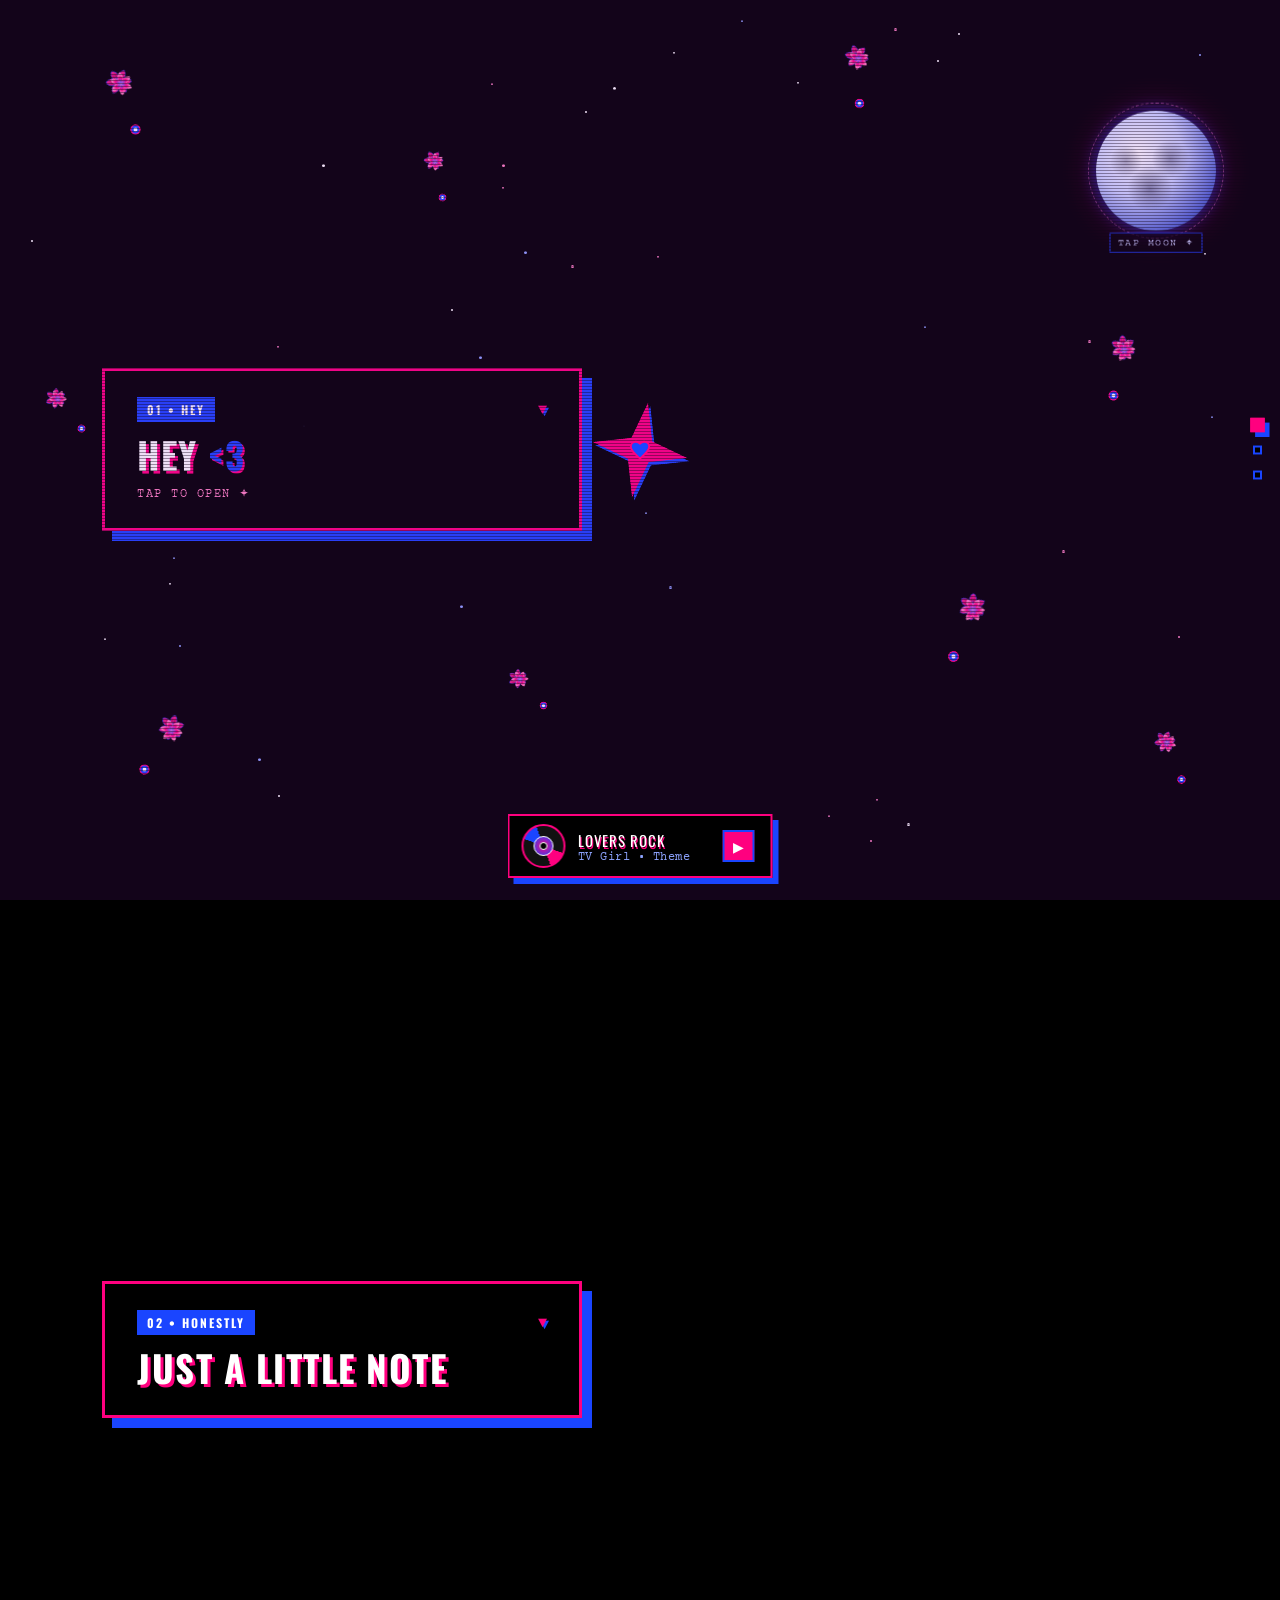
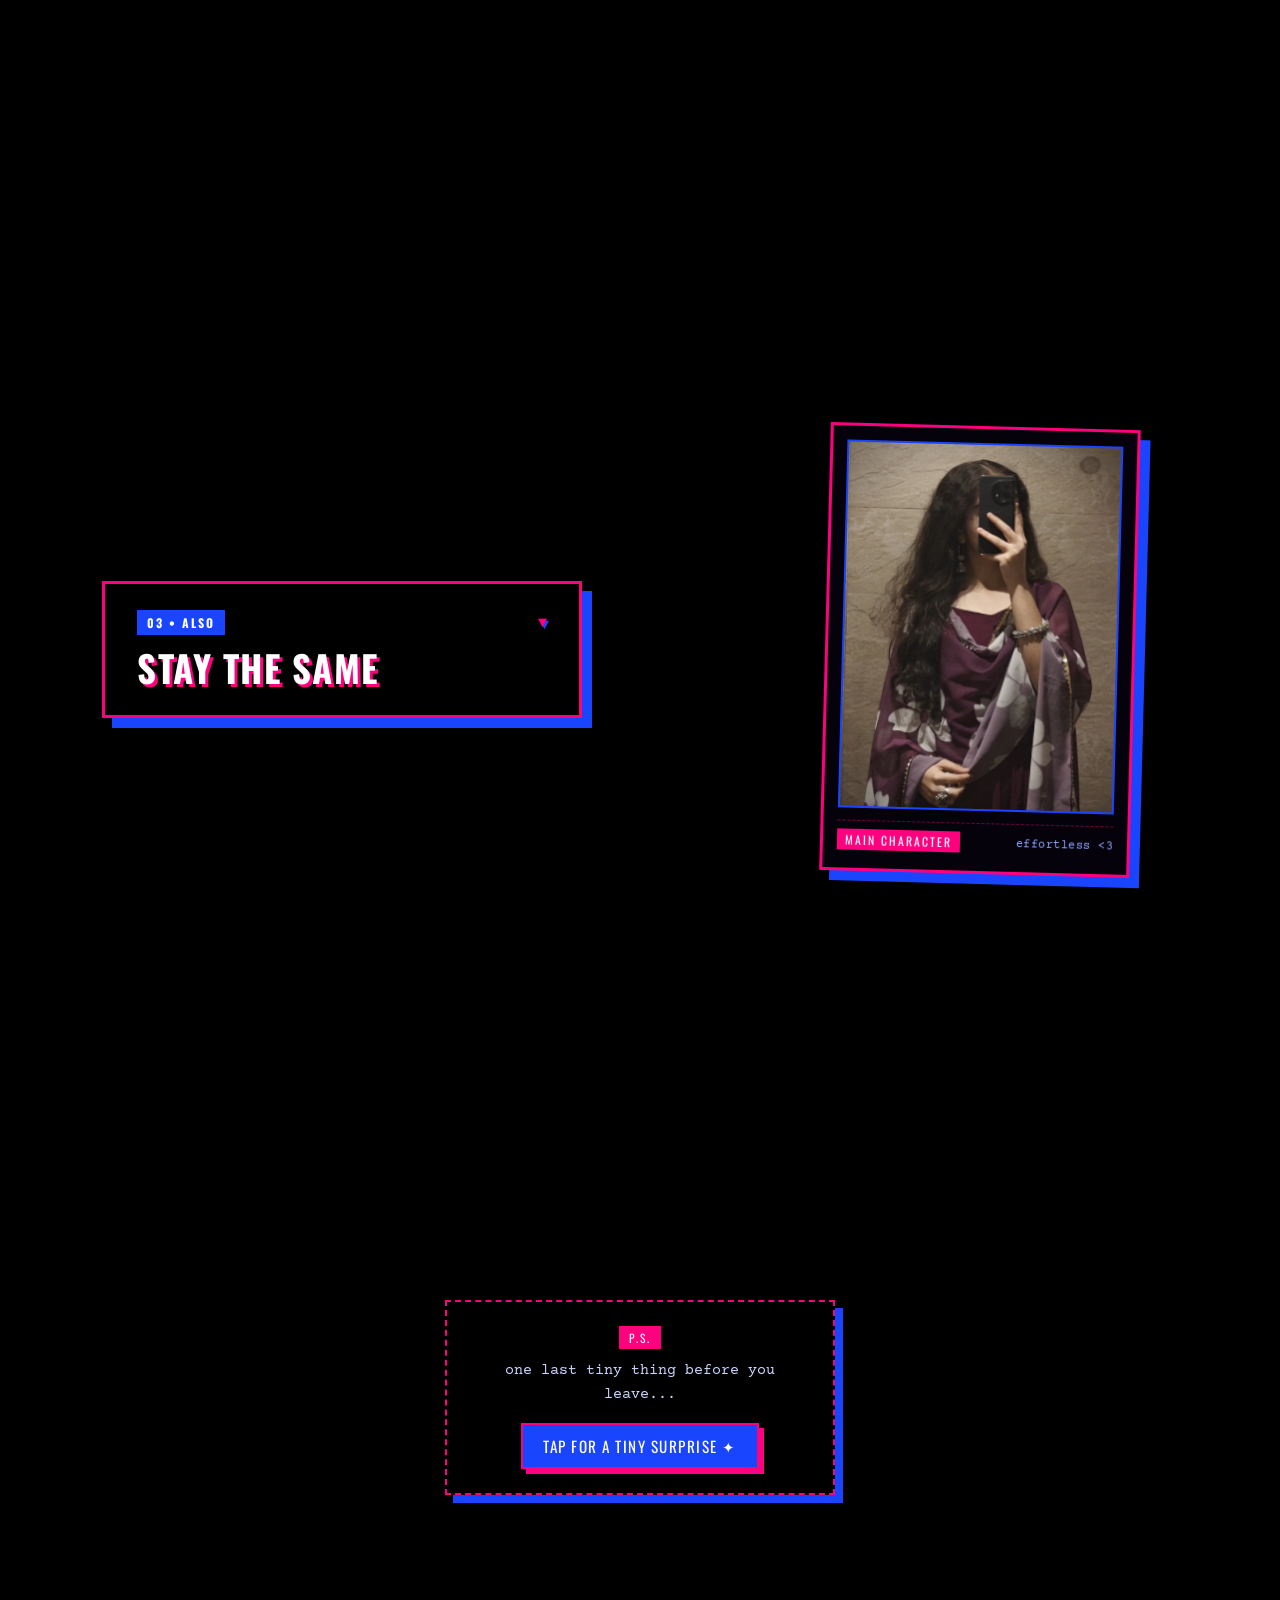
==== commit ea849051: "Update index.html" ====
--- a/index.html
+++ b/index.html
@@ -4,17 +4,16 @@
   <meta charset="UTF-8">
   <meta name="viewport" content="width=device-width, initial-scale=1.0">
   <title>hello <3</title>
-  <!-- Google Fonts: Courier Prime & Oswald for retro vinyl/cassette aesthetic -->
   <link rel="preconnect" href="https://fonts.googleapis.com">
   <link rel="preconnect" href="https://fonts.gstatic.com" crossorigin>
   <link href="https://fonts.googleapis.com/css2?family=Courier+Prime:ital,wght@0,700;1,700&family=Oswald:wght@600;700&display=swap" rel="stylesheet">
   <style>
-    /* Global reset & hide default OS cursor in favor of custom heart cursor */
     * {
       margin: 0;
       padding: 0;
       box-sizing: border-box;
       cursor: none;
+      -webkit-tap-highlight-color: transparent;
     }
 
     html {
@@ -33,24 +32,19 @@
     /* Subtle analog vinyl grain overlay */
     .vinyl-noise {
       position: fixed;
-      top: 0;
-      left: 0;
-      width: 100vw;
-      height: 100vh;
+      inset: 0;
       pointer-events: none;
       z-index: 10;
-      opacity: 0.15;
+      opacity: 0.14;
       background-image: repeating-radial-gradient(#ff007f 0 0.0001%, #1a45ff 0 0.0002%);
       background-size: 3px 3px;
+      transform: translateZ(0);
     }
 
     /* Retro CRT horizontal scanline raster */
     .crt-raster {
       position: fixed;
-      top: 0;
-      left: 0;
-      width: 100vw;
-      height: 100vh;
+      inset: 0;
       pointer-events: none;
       z-index: 9;
       background: repeating-linear-gradient(
@@ -60,6 +54,7 @@
         transparent 1px,
         transparent 3px
       );
+      transform: translateZ(0);
     }
 
     /* --- SHARP STRAIGHT 4-POINT CENTER STAR --- */
@@ -67,7 +62,7 @@
       position: fixed;
       top: 50%;
       left: 50%;
-      transform: translate(-50%, -50%);
+      transform: translate3d(-50%, -50%, 0);
       width: 380px;
       height: 380px;
       pointer-events: none;
@@ -82,7 +77,6 @@
       width: 100%;
       height: 100%;
       overflow: visible;
-      shape-rendering: crispEdges;
       will-change: transform;
     }
 
@@ -91,13 +85,8 @@
       will-change: transform;
     }
 
-    .star-shadow-poly {
-      fill: #1a45ff;
-    }
-
-    .star-main-poly {
-      fill: #ff007f;
-    }
+    .star-shadow-poly { fill: #1a45ff; }
+    .star-main-poly { fill: #ff007f; }
 
     /* --- FLOATING REALISTIC MOON (TOP-RIGHT) --- */
     .real-moon-wrapper {
@@ -109,11 +98,6 @@
       z-index: 3;
       pointer-events: auto;
       will-change: transform;
-      transition: filter 0.3s ease;
-    }
-
-    .real-moon-wrapper:hover {
-      filter: drop-shadow(0 0 16px rgba(255, 0, 127, 0.85));
     }
 
     .moon-pulse-ring {
@@ -161,18 +145,19 @@
       pointer-events: none;
       z-index: 1;
       overflow: hidden;
+      transform: translateZ(0);
     }
 
     .sky-star {
       position: absolute;
       border-radius: 50%;
       animation: twinkleStar ease-in-out infinite alternate;
-      will-change: opacity, transform;
+      will-change: opacity;
     }
 
     @keyframes twinkleStar {
-      0% { opacity: 0.15; transform: scale(0.75); }
-      100% { opacity: 0.85; transform: scale(1.2); }
+      0% { opacity: 0.2; }
+      100% { opacity: 0.9; }
     }
 
     .moon-secret-note {
@@ -189,23 +174,24 @@
       color: #ffffff;
       z-index: 80;
       opacity: 0;
-      transform: translateY(-8px) scale(0.95);
-      pointer-events: none;
-      transition: opacity 0.4s ease, transform 0.4s ease;
+      transform: translate3d(0, -8px, 0) scale(0.95);
+      pointer-events: none;
+      transition: opacity 0.35s ease, transform 0.35s ease;
     }
 
     .moon-secret-note.show {
       opacity: 1;
-      transform: translateY(0) scale(1);
-    }
-
-    /* --- AMBIENT FLOATING MICRO-HEARTS (DEEP BACKGROUND) --- */
+      transform: translate3d(0, 0, 0) scale(1);
+    }
+
+    /* --- AMBIENT FLOATING MICRO-HEARTS --- */
     #ambientHearts {
       position: fixed;
       inset: 0;
       pointer-events: none;
       z-index: 1;
       overflow: hidden;
+      transform: translateZ(0);
     }
 
     .ambient-heart {
@@ -217,20 +203,10 @@
     }
 
     @keyframes floatUpHeart {
-      0% {
-        transform: translateY(0) scale(0.7) rotate(-8deg);
-        opacity: 0;
-      }
-      15% {
-        opacity: 0.42;
-      }
-      85% {
-        opacity: 0.35;
-      }
-      100% {
-        transform: translateY(-108vh) scale(1.1) rotate(12deg);
-        opacity: 0;
-      }
+      0% { transform: translate3d(0, 0, 0) scale(0.7) rotate(-8deg); opacity: 0; }
+      15% { opacity: 0.42; }
+      85% { opacity: 0.35; }
+      100% { transform: translate3d(0, -108vh, 0) scale(1.1) rotate(12deg); opacity: 0; }
     }
 
     /* Celebratory heart shower burst */
@@ -238,19 +214,13 @@
       position: fixed;
       pointer-events: none;
       z-index: 9990;
-      animation: burstRise 1.6s cubic-bezier(0.16, 1, 0.3, 1) forwards;
+      animation: burstRise 1.5s cubic-bezier(0.16, 1, 0.3, 1) forwards;
       will-change: transform, opacity;
     }
 
     @keyframes burstRise {
-      0% {
-        opacity: 1;
-        transform: translate(0, 0) scale(0.5) rotate(0deg);
-      }
-      100% {
-        opacity: 0;
-        transform: translate(var(--dx), var(--dy)) scale(1.25) rotate(var(--rot));
-      }
+      0% { opacity: 1; transform: translate3d(0, 0, 0) scale(0.5) rotate(0deg); }
+      100% { opacity: 0; transform: translate3d(var(--dx), var(--dy), 0) scale(1.25) rotate(var(--rot)); }
     }
 
     .real-moon {
@@ -258,12 +228,11 @@
       height: 100%;
       border-radius: 50%;
       background: radial-gradient(circle at 35% 35%, #ffffff 0%, #cbd6ff 40%, #5067cf 75%, #050b28 100%);
-      box-shadow: 
-        0 0 20px rgba(26, 69, 255, 0.7),
-        0 0 50px rgba(255, 0, 127, 0.4);
+      box-shadow: 0 0 18px rgba(26, 69, 255, 0.65), 0 0 36px rgba(255, 0, 127, 0.35);
       position: relative;
       overflow: hidden;
       animation: moonFloat 7s ease-in-out infinite alternate;
+      will-change: transform;
     }
 
     .real-moon::before {
@@ -279,16 +248,17 @@
     }
 
     @keyframes moonFloat {
-      0% { transform: translateY(0px); }
-      100% { transform: translateY(-12px); }
-    }
-
-    /* --- MULTI-LAYERED SCATTERED FLOWERS --- */
+      0% { transform: translate3d(0, 0px, 0); }
+      100% { transform: translate3d(0, -12px, 0); }
+    }
+
+    /* --- MULTI-LAYERED SCATTERED FLOWERS (GPU Optimized) --- */
     #flowerGarden {
       position: fixed;
       inset: 0;
       pointer-events: none;
       z-index: 2;
+      transform: translateZ(0);
     }
 
     .flower-box {
@@ -296,7 +266,6 @@
       width: 105px;
       height: 105px;
       pointer-events: none;
-      filter: drop-shadow(0 0 8px rgba(255, 0, 127, 0.45)) drop-shadow(4px 4px 0px #000000);
       will-change: transform;
     }
 
@@ -304,7 +273,6 @@
       width: 100%;
       height: 100%;
       overflow: visible;
-      shape-rendering: geometricPrecision;
     }
 
     .outer-petal {
@@ -359,7 +327,7 @@
       height: 9px;
       border: 2px solid #1a45ff;
       background: #000000;
-      transition: all 0.25s ease;
+      transition: transform 0.25s ease, background 0.25s ease;
     }
 
     .timeline-dot.active {
@@ -403,8 +371,8 @@
       padding: 14px 14px 18px;
       margin-right: 4%;
       opacity: 0;
-      transform: translateY(28px) rotate(1.5deg);
-      transition: opacity 0.8s ease-out, transform 0.8s cubic-bezier(0.22, 1, 0.36, 1), box-shadow 0.35s ease;
+      transform: translate3d(0, 28px, 0) rotate(1.5deg);
+      transition: opacity 0.7s ease-out, transform 0.7s cubic-bezier(0.22, 1, 0.36, 1);
       will-change: transform, opacity;
       pointer-events: auto;
       flex-shrink: 0;
@@ -412,13 +380,7 @@
 
     .keepsake-frame.revealed {
       opacity: 1;
-      transform: translateY(0) rotate(1.5deg);
-    }
-
-    .keepsake-frame:hover {
-      opacity: 1;
-      transform: translateY(-4px) rotate(0deg);
-      box-shadow: 14px 14px 0px #1a45ff;
+      transform: translate3d(0, 0, 0) rotate(1.5deg);
     }
 
     .keepsake-photo-wrap {
@@ -435,14 +397,7 @@
       height: 100%;
       object-fit: cover;
       object-position: center 18%;
-      filter: contrast(1.04) saturate(1.06);
-      opacity: 1;
-      transition: transform 0.6s ease;
       display: block;
-    }
-
-    .keepsake-frame:hover .keepsake-photo {
-      transform: scale(1.03);
     }
 
     .keepsake-photo-wrap::after {
@@ -466,12 +421,7 @@
       gap: 10px;
     }
 
-    .keepsake-fallback svg {
-      width: 54px;
-      height: 54px;
-      opacity: 0.85;
-    }
-
+    .keepsake-fallback svg { width: 54px; height: 54px; opacity: 0.85; }
     .keepsake-fallback span {
       font-family: 'Oswald', sans-serif;
       font-size: 0.8rem;
@@ -523,28 +473,27 @@
     .card {
       position: relative;
       z-index: 6;
-      background: rgba(0, 0, 0, 0.92);
+      background: rgba(0, 0, 0, 0.94);
       border: 3px solid #ff007f;
       box-shadow: 10px 10px 0px #1a45ff;
       padding: 26px 32px;
       max-width: 480px;
       width: 100%;
       opacity: 0;
-      transform: translateY(35px);
-      transition: opacity 0.5s ease-out, transform 0.5s ease-out, padding 0.35s ease, box-shadow 0.35s ease;
+      transform: translate3d(0, 35px, 0);
+      transition: opacity 0.5s ease-out, transform 0.5s ease-out, padding 0.3s ease;
       will-change: transform, opacity;
       pointer-events: auto;
     }
 
     .card.visible {
       opacity: 1;
-      transform: translateY(0);
+      transform: translate3d(0, 0, 0);
     }
 
     .card:hover,
     .card.open {
       padding: 34px 32px 38px;
-      box-shadow: 13px 13px 0px #1a45ff;
     }
 
     .card-header {
@@ -570,7 +519,7 @@
       font-size: 0.95rem;
       color: #ff007f;
       text-shadow: 2px 2px 0px #1a45ff;
-      transition: transform 0.35s ease;
+      transition: transform 0.3s ease;
       margin-top: 4px;
       flex-shrink: 0;
     }
@@ -601,7 +550,7 @@
       opacity: 0;
       overflow: hidden;
       margin-top: 0;
-      transition: max-height 0.45s cubic-bezier(0.22, 1, 0.36, 1), opacity 0.35s ease, margin-top 0.35s ease;
+      transition: max-height 0.4s cubic-bezier(0.22, 1, 0.36, 1), opacity 0.3s ease, margin-top 0.3s ease;
     }
 
     .card:hover .dropdown-content,
@@ -653,16 +602,10 @@
       display: inline-flex;
       align-items: center;
       gap: 8px;
-      transition: transform 0.15s ease, background 0.15s ease, box-shadow 0.15s ease;
-    }
-
-    .heart-back-btn:hover {
-      background: #ff007f;
-      border-color: #1a45ff;
-      box-shadow: 4px 4px 0px #1a45ff;
-      transform: translate(-1px, -1px);
-    }
-
+      transition: transform 0.15s ease, background 0.15s ease;
+    }
+
+    .heart-back-btn:active { transform: scale(0.96); }
     .heart-back-btn.sent {
       background: #ff007f;
       border-color: #ffffff;
@@ -690,12 +633,6 @@
       max-width: 390px;
       width: 100%;
       pointer-events: auto;
-      transition: transform 0.3s ease, box-shadow 0.3s ease;
-    }
-
-    .bonus-trigger-card:hover {
-      transform: translateY(-3px);
-      box-shadow: 11px 11px 0px #1a45ff;
     }
 
     .bonus-label {
@@ -727,22 +664,16 @@
       font-size: 0.95rem;
       letter-spacing: 1.5px;
       text-transform: uppercase;
-      transition: transform 0.15s ease, background 0.15s ease;
-    }
-
-    .funny-reveal-btn:hover {
-      background: #ff007f;
-      border-color: #1a45ff;
-      box-shadow: 5px 5px 0px #1a45ff;
-      transform: scale(1.04);
-    }
+    }
+
+    .funny-reveal-btn:active { transform: scale(0.96); }
 
     .funny-polaroid-popup {
       max-height: 0;
       opacity: 0;
       overflow: hidden;
-      transform: scale(0.85) rotate(-3deg);
-      transition: max-height 0.6s cubic-bezier(0.22, 1, 0.36, 1), opacity 0.45s ease, transform 0.5s cubic-bezier(0.22, 1, 0.36, 1), margin-top 0.45s ease;
+      transform: scale(0.9) rotate(-3deg);
+      transition: max-height 0.5s cubic-bezier(0.22, 1, 0.36, 1), opacity 0.4s ease, transform 0.45s ease, margin-top 0.4s ease;
     }
 
     .funny-polaroid-popup.open {
@@ -783,7 +714,7 @@
       position: fixed;
       bottom: 22px;
       left: 50%;
-      transform: translateX(-50%);
+      transform: translate3d(-50%, 0, 0);
       z-index: 120;
       background: #000000;
       border: 2.5px solid #ff007f;
@@ -814,14 +745,12 @@
         #1a45ff 245deg 295deg,
         #111111 295deg 360deg
       );
-      box-shadow: inset 0 0 6px rgba(255, 255, 255, 0.35);
       animation: spinCD 4s linear infinite;
       animation-play-state: paused;
-    }
-
-    .cd-disc.playing {
-      animation-play-state: running;
-    }
+      will-change: transform;
+    }
+
+    .cd-disc.playing { animation-play-state: running; }
 
     .cd-disc::before {
       content: '';
@@ -884,16 +813,9 @@
       justify-content: center;
       align-items: center;
       flex-shrink: 0;
-      transition: transform 0.15s ease, background 0.15s ease;
-    }
-
-    .play-toggle-btn:hover {
-      background: #1a45ff;
-      border-color: #ff007f;
-      transform: scale(1.08);
-    }
-
-    /* --- HEART SHAPED CUSTOM CURSOR --- */
+    }
+
+    /* --- HEART SHAPED CUSTOM CURSOR (Desktop Only) --- */
     #cursor-dot {
       position: fixed;
       top: 0;
@@ -904,7 +826,6 @@
       transform: translate(-50%, -50%);
       z-index: 9999;
       will-change: transform;
-      filter: drop-shadow(0 0 5px rgba(255, 0, 127, 0.8));
     }
 
     .trail {
@@ -922,50 +843,22 @@
       100% { opacity: 0; transform: translate(-50%, -50%) scale(0.2); }
     }
 
+    @media (hover: none) and (pointer: coarse) {
+      #cursor-dot, .trail { display: none !important; }
+      * { cursor: auto !important; }
+    }
+
     @media (max-width: 768px) {
-      .star-anchor {
-        width: 250px;
-        height: 250px;
-      }
-      .section {
-        padding: 20px 6% 90px;
-        justify-content: center;
-      }
-      .reveal-section {
-        flex-direction: column;
-        padding-top: 80px;
-        padding-bottom: 110px;
-        gap: 32px;
-      }
-      .keepsake-frame {
-        max-width: 265px;
-        margin-right: 0;
-        box-shadow: 6px 6px 0px #1a45ff;
-      }
-      .real-moon-wrapper {
-        width: 85px;
-        height: 85px;
-      }
-      .card {
-        box-shadow: 6px 6px 0px #1a45ff;
-        padding: 22px 24px;
-      }
-      .card:hover,
-      .card.open {
-        padding: 26px 24px 30px;
-      }
-      h2 {
-        font-size: 1.9rem;
-      }
-      .mini-player-bar {
-        bottom: 14px;
-        min-width: 245px;
-        padding: 7px 12px 7px 10px;
-      }
-      .cd-disc {
-        width: 38px;
-        height: 38px;
-      }
+      .star-anchor { width: 250px; height: 250px; }
+      .section { padding: 20px 6% 90px; justify-content: center; }
+      .reveal-section { flex-direction: column; padding-top: 80px; padding-bottom: 110px; gap: 32px; }
+      .keepsake-frame { max-width: 265px; margin-right: 0; box-shadow: 6px 6px 0px #1a45ff; }
+      .real-moon-wrapper { width: 85px; height: 85px; }
+      .card { box-shadow: 6px 6px 0px #1a45ff; padding: 22px 24px; }
+      .card:hover, .card.open { padding: 26px 24px 30px; }
+      h2 { font-size: 1.9rem; }
+      .mini-player-bar { bottom: 14px; min-width: 245px; padding: 7px 12px 7px 10px; }
+      .cd-disc { width: 38px; height: 38px; }
     }
   </style>
 </head>
@@ -1079,6 +972,7 @@
       <div class="keepsake-frame" id="keepsakeFrame" title="Tap for a little note">
         <div class="keepsake-photo-wrap">
           <img
+            id="keepsakeImg"
             src="her.jpg"
             alt="Special memory"
             class="keepsake-photo"
@@ -1109,6 +1003,7 @@
         <div class="funny-polaroid-popup" id="funnyPopup">
           <div class="funny-photo-box">
             <img
+              id="funnyImg"
               src="funny.jpg"
               alt="Funny ending"
               onerror="this.src='https://placehold.co/300x400/05020c/ff007f?text=funny.jpg';"
@@ -1143,7 +1038,6 @@
 
   <script>
     // ===== NOTIFICATION SETUP (ntfy.sh) =====
-    // Apne ntfy app mein jo topic subscribe kiya hai, wahi naam yahan likho:
     const TOPIC = 'tanishka-tvgirl';
     const lastSent = {};
     const counts = {};
@@ -1161,7 +1055,6 @@
       }).catch(() => {});
     }
 
-    // Page open hote hi notification bhejo
     sendPing('Page Opened', 'Usne Lovers Rock wala page open kiya!', 0);
 
     // --- 0. GENERATE TWINKLING RETRO NIGHT SKY STARS ---
@@ -1178,7 +1071,6 @@
         st.style.left = `${Math.random() * 98}%`;
         st.style.top = `${Math.random() * 96}%`;
         st.style.background = color;
-        st.style.boxShadow = `0 0 ${size * 2}px ${color}`;
         st.style.animationDuration = `${2.2 + Math.random() * 3.5}s`;
         st.style.animationDelay = `${Math.random() * 3}s`;
         skyContainer.appendChild(st);
@@ -1233,14 +1125,11 @@
     spreadZones.forEach(z => {
       const box = document.createElement('div');
       box.className = 'flower-box';
-
       const jitterT = z.top + (Math.random() * 5 - 2.5);
       const jitterL = z.left + (Math.random() * 5 - 2.5);
-
       box.style.top = `${jitterT}%`;
       box.style.left = `${jitterL}%`;
       box.innerHTML = buildDetailedFlowerSVG();
-
       garden.appendChild(box);
       flowerMeta.push({
         box,
@@ -1250,7 +1139,7 @@
       });
     });
 
-    // --- 2. SMOOTH SCROLL-DRIVEN BLOOM & PARALLAX LOOP ---
+    // --- 2. ON-DEMAND SMOOTH SCROLL-DRIVEN BLOOM & PARALLAX ---
     const starSvg = document.getElementById('starSvg');
     const starMain = document.getElementById('starMain');
     const starShadow = document.getElementById('starShadow');
@@ -1261,18 +1150,28 @@
     const centerRings = document.querySelectorAll('.svg-center-ring');
     const centerCores = document.querySelectorAll('.svg-center-core');
 
-    let currentScroll = 0;
-    let targetScroll = 0;
+    let currentScroll = window.scrollY;
+    let targetScroll = window.scrollY;
+    let totalScrollCache = Math.max(document.documentElement.scrollHeight - window.innerHeight, 1);
+    let renderActive = false;
+
+    window.addEventListener('resize', () => {
+      totalScrollCache = Math.max(document.documentElement.scrollHeight - window.innerHeight, 1);
+    }, { passive: true });
 
     window.addEventListener('scroll', () => {
       targetScroll = window.scrollY;
+      if (!renderActive) {
+        renderActive = true;
+        requestAnimationFrame(render);
+      }
     }, { passive: true });
 
     function render() {
-      currentScroll += (targetScroll - currentScroll) * 0.09;
-
-      const totalScroll = document.documentElement.scrollHeight - window.innerHeight;
-      const progress = totalScroll > 0 ? Math.min(Math.max(currentScroll / totalScroll, 0), 1) : 0;
+      const diff = targetScroll - currentScroll;
+      currentScroll += diff * 0.12;
+
+      const progress = Math.min(Math.max(currentScroll / totalScrollCache, 0), 1);
 
       const starBloom = 0.08 + (progress * 1.07);
       const starSpin = progress * 60;
@@ -1288,47 +1187,45 @@
       const innerBloom = 0.18 + (progress * 0.88);
       const centerScale = 0.45 + (progress * 0.6);
 
-      outerLayers.forEach(layer => {
-        layer.style.transformOrigin = '50px 50px';
-        layer.style.transform = `scale(${outerBloom})`;
-      });
-
-      innerLayers.forEach(layer => {
-        layer.style.transformOrigin = '50px 50px';
-        layer.style.transform = `scale(${innerBloom}) rotate(${progress * -25}deg)`;
-      });
-
-      centerRings.forEach(c => {
-        c.style.transformOrigin = '50px 50px';
-        c.style.transform = `scale(${centerScale})`;
-      });
-
-      centerCores.forEach(c => {
-        c.style.transformOrigin = '50px 50px';
-        c.style.transform = `scale(${centerScale})`;
-      });
-
-      flowerMeta.forEach(item => {
+      for (let i = 0; i < outerLayers.length; i++) {
+        outerLayers[i].style.transform = `scale(${outerBloom})`;
+        innerLayers[i].style.transform = `scale(${innerBloom}) rotate(${progress * -25}deg)`;
+        centerRings[i].style.transform = `scale(${centerScale})`;
+        centerCores[i].style.transform = `scale(${centerScale})`;
+      }
+
+      for (let i = 0; i < flowerMeta.length; i++) {
+        const item = flowerMeta[i];
         const spin = item.baseAngle + (progress * 85 * item.spinDir);
         item.box.style.transform = `scale(${item.sizeScale}) rotate(${spin}deg)`;
-      });
-
-      requestAnimationFrame(render);
-    }
+      }
+
+      if (Math.abs(diff) > 0.35) {
+        requestAnimationFrame(render);
+      } else {
+        renderActive = false;
+      }
+    }
+
+    // Pre-decode images so scroll never stutters when cards appear
+    ['keepsakeImg', 'funnyImg'].forEach(id => {
+      const img = document.getElementById(id);
+      if (img && img.decode) img.decode().catch(() => {});
+    });
 
     // --- 3. DROPDOWN CARDS & TIMELINE INTERSECTION OBSERVER ---
     const sections = document.querySelectorAll('.section');
     const dots = document.querySelectorAll('.timeline-dot');
     const cards = document.querySelectorAll('.card');
 
-    function launchHeartBurst(originX, originY, count = 14) {
+    function launchHeartBurst(originX, originY, count = 10) {
       const colors = ['#ff007f', '#1a45ff', '#ff85c2', '#ffffff'];
       for (let i = 0; i < count; i++) {
         const el = document.createElement('div');
         el.className = 'burst-heart';
         const size = 12 + Math.random() * 14;
-        const dx = (Math.random() - 0.5) * 260;
-        const dy = -80 - Math.random() * 220;
+        const dx = (Math.random() - 0.5) * 240;
+        const dy = -80 - Math.random() * 200;
         const rot = (Math.random() - 0.5) * 90;
         const fill = colors[i % colors.length];
 
@@ -1339,13 +1236,9 @@
         el.style.setProperty('--dx', `${dx}px`);
         el.style.setProperty('--dy', `${dy}px`);
         el.style.setProperty('--rot', `${rot}deg`);
-        el.innerHTML = `
-          <svg viewBox="0 0 24 24" width="100%" height="100%">
-            <path d="M12 21.35l-1.45-1.32C5.4 15.36 2 12.28 2 8.5 2 5.42 4.42 3 7.5 3c1.74 0 3.41.81 4.5 2.09C13.09 3.81 14.76 3 16.5 3 19.58 3 22 5.42 22 8.5c0 3.78-3.4 6.86-8.55 11.54L12 21.35z" fill="${fill}" />
-          </svg>
-        `;
+        el.innerHTML = `<svg viewBox="0 0 24 24" width="100%" height="100%"><path d="M12 21.35l-1.45-1.32C5.4 15.36 2 12.28 2 8.5 2 5.42 4.42 3 7.5 3c1.74 0 3.41.81 4.5 2.09C13.09 3.81 14.76 3 16.5 3 19.58 3 22 5.42 22 8.5c0 3.78-3.4 6.86-8.55 11.54L12 21.35z" fill="${fill}" /></svg>`;
         document.body.appendChild(el);
-        setTimeout(() => el.remove(), 1650);
+        setTimeout(() => el.remove(), 1550);
       }
     }
 
@@ -1358,15 +1251,6 @@
         if (willOpen) {
           sendPing(cardName, `Usne ${cardName} open kiya!`);
           const rect = card.getBoundingClientRect();
-          launchHeartBurst(rect.right - 36, rect.top + 28, 8);
-        }
-      });
-
-      card.addEventListener('mouseenter', () => {
-        if (!card.dataset.sparkledOnce) {
-          card.dataset.sparkledOnce = '1';
-          sendPing(cardName, `Usne ${cardName} dekha!`);
-          const rect = card.getBoundingClientRect();
           launchHeartBurst(rect.right - 36, rect.top + 28, 7);
         }
       });
@@ -1380,7 +1264,7 @@
       sendPing('Moon Tapped', 'Usne Moon par tap karke secret wish dekhi!');
       realMoon.classList.add('discovered');
       const rect = realMoon.getBoundingClientRect();
-      launchHeartBurst(rect.left + rect.width / 2, rect.top + rect.height / 2, 12);
+      launchHeartBurst(rect.left + rect.width / 2, rect.top + rect.height / 2, 10);
       moonSecretNote.classList.toggle('show');
       clearTimeout(moonTimer);
       if (moonSecretNote.classList.contains('show')) {
@@ -1400,7 +1284,7 @@
       sendPing('Photo Tapped', 'Usne her.jpg wali photo par tap kiya!');
       keepsakeFrame.classList.toggle('sparkled');
       const rect = keepsakeFrame.getBoundingClientRect();
-      launchHeartBurst(rect.left + rect.width / 2, rect.top + rect.height * 0.4, 14);
+      launchHeartBurst(rect.left + rect.width / 2, rect.top + rect.height * 0.4, 10);
     });
 
     // Final Reveal "Send a Heart Back" Button
@@ -1410,7 +1294,7 @@
         e.stopPropagation();
         sendPing('Smile Received', 'Mission accomplished! Tanishka ne officially apni smile bhej di hai ✨💖', 0);
         const rect = sendHeartBtn.getBoundingClientRect();
-        launchHeartBurst(rect.left + rect.width / 2, rect.top, 22);
+        launchHeartBurst(rect.left + rect.width / 2, rect.top, 16);
         sendHeartBtn.classList.add('sent');
         sendHeartBtn.innerHTML = '♥ smile received <3';
       });
@@ -1428,7 +1312,7 @@
           sendPing('Bonus Ending Opened', 'Usne P.S. funny surprise khola 🙏😭');
           funnyEndingBtn.textContent = 'mission accomplished 🙏✨';
           const rect = funnyEndingBtn.getBoundingClientRect();
-          launchHeartBurst(rect.left + rect.width / 2, rect.top, 20);
+          launchHeartBurst(rect.left + rect.width / 2, rect.top, 14);
         } else {
           funnyEndingBtn.textContent = 'tap for a tiny surprise ✦';
         }
@@ -1449,19 +1333,13 @@
       h.style.width = `${size}px`;
       h.style.height = `${size}px`;
       h.style.animationDuration = `${duration}s`;
-      h.innerHTML = `
-        <svg viewBox="0 0 24 24" width="100%" height="100%">
-          <path d="M12 21.35l-1.45-1.32C5.4 15.36 2 12.28 2 8.5 2 5.42 4.42 3 7.5 3c1.74 0 3.41.81 4.5 2.09C13.09 3.81 14.76 3 16.5 3 19.58 3 22 5.42 22 8.5c0 3.78-3.4 6.86-8.55 11.54L12 21.35z" fill="${fill}" />
-        </svg>
-      `;
+      h.innerHTML = `<svg viewBox="0 0 24 24" width="100%" height="100%"><path d="M12 21.35l-1.45-1.32C5.4 15.36 2 12.28 2 8.5 2 5.42 4.42 3 7.5 3c1.74 0 3.41.81 4.5 2.09C13.09 3.81 14.76 3 16.5 3 19.58 3 22 5.42 22 8.5c0 3.78-3.4 6.86-8.55 11.54L12 21.35z" fill="${fill}" /></svg>`;
       ambientContainer.appendChild(h);
       setTimeout(() => h.remove(), duration * 1000);
     }
 
-    for (let i = 0; i < 6; i++) {
-      setTimeout(spawnAmbientHeart, i * 900);
-    }
-    setInterval(spawnAmbientHeart, 2200);
+    for (let i = 0; i < 4; i++) setTimeout(spawnAmbientHeart, i * 1100);
+    setInterval(spawnAmbientHeart, 2800);
 
     // Intersection Observer for revealing cards, timeline dots & Polaroid frame
     const observer = new IntersectionObserver((entries) => {
@@ -1493,12 +1371,8 @@
     function startAmbientSynthFallback() {
       try {
         const AudioContext = window.AudioContext || window.webkitAudioContext;
-        if (!audioCtx) {
-          audioCtx = new AudioContext();
-        }
-        if (audioCtx.state === 'suspended') {
-          audioCtx.resume();
-        }
+        if (!audioCtx) audioCtx = new AudioContext();
+        if (audioCtx.state === 'suspended') audioCtx.resume();
 
         const chords = [
           [261.63, 329.63, 392.00, 493.88],
@@ -1550,7 +1424,7 @@
         cdDisc.classList.add('playing');
         playBtn.innerHTML = '❚❚';
         const rect = playBtn.getBoundingClientRect();
-        launchHeartBurst(rect.left + rect.width / 2, rect.top, 10);
+        launchHeartBurst(rect.left + rect.width / 2, rect.top, 8);
 
         const playPromise = tvAudio.play();
         if (playPromise !== undefined) {
@@ -1567,58 +1441,47 @@
       }
     });
 
-    // --- 5. CUSTOM HEART CURSOR & FADING HEART TRAIL ---
-    const dot = document.getElementById('cursor-dot');
-    let mouseX = window.innerWidth / 2;
-    let mouseY = window.innerHeight / 2;
-    let curX = mouseX;
-    let curY = mouseY;
-    let lastTrailTime = 0;
-
-    const spawnTrail = (x, y) => {
-      const now = performance.now();
-      if (now - lastTrailTime < 28) return;
-      lastTrailTime = now;
-
-      const trail = document.createElement('div');
-      trail.className = 'trail';
-      trail.style.left = `${x}px`;
-      trail.style.top = `${y}px`;
-      trail.innerHTML = `
-        <svg viewBox="0 0 24 24" width="100%" height="100%">
-          <path d="M12 21.35l-1.45-1.32C5.4 15.36 2 12.28 2 8.5 2 5.42 4.42 3 7.5 3c1.74 0 3.41.81 4.5 2.09C13.09 3.81 14.76 3 16.5 3 19.58 3 22 5.42 22 8.5c0 3.78-3.4 6.86-8.55 11.54L12 21.35z" fill="#ff007f" />
-        </svg>
-      `;
-      document.body.appendChild(trail);
-      setTimeout(() => trail.remove(), 450);
-    };
-
-    window.addEventListener('mousemove', (e) => {
-      mouseX = e.clientX;
-      mouseY = e.clientY;
-      spawnTrail(e.clientX, e.clientY);
-    }, { passive: true });
-
-    window.addEventListener('touchmove', (e) => {
-      if (e.touches && e.touches.length > 0) {
-        const touch = e.touches[0];
-        mouseX = touch.clientX;
-        mouseY = touch.clientY;
-        spawnTrail(touch.clientX, touch.clientY);
+    // --- 5. CUSTOM HEART CURSOR (Desktop Mouse Only) ---
+    const isTouchDevice = window.matchMedia('(hover: none) and (pointer: coarse)').matches;
+    if (!isTouchDevice) {
+      const dot = document.getElementById('cursor-dot');
+      let mouseX = window.innerWidth / 2;
+      let mouseY = window.innerHeight / 2;
+      let curX = mouseX;
+      let curY = mouseY;
+      let lastTrailTime = 0;
+
+      const spawnTrail = (x, y) => {
+        const now = performance.now();
+        if (now - lastTrailTime < 32) return;
+        lastTrailTime = now;
+
+        const trail = document.createElement('div');
+        trail.className = 'trail';
+        trail.style.left = `${x}px`;
+        trail.style.top = `${y}px`;
+        trail.innerHTML = `<svg viewBox="0 0 24 24" width="100%" height="100%"><path d="M12 21.35l-1.45-1.32C5.4 15.36 2 12.28 2 8.5 2 5.42 4.42 3 7.5 3c1.74 0 3.41.81 4.5 2.09C13.09 3.81 14.76 3 16.5 3 19.58 3 22 5.42 22 8.5c0 3.78-3.4 6.86-8.55 11.54L12 21.35z" fill="#ff007f" /></svg>`;
+        document.body.appendChild(trail);
+        setTimeout(() => trail.remove(), 450);
+      };
+
+      window.addEventListener('mousemove', (e) => {
+        mouseX = e.clientX;
+        mouseY = e.clientY;
+        spawnTrail(e.clientX, e.clientY);
+      }, { passive: true });
+
+      function cursorLoop() {
+        curX += (mouseX - curX) * 0.22;
+        curY += (mouseY - curY) * 0.22;
+        dot.style.transform = `translate3d(${curX}px, ${curY}px, 0) translate(-50%, -50%)`;
+        requestAnimationFrame(cursorLoop);
       }
-    }, { passive: true });
-
-    function cursorLoop() {
-      curX += (mouseX - curX) * 0.22;
-      curY += (mouseY - curY) * 0.22;
-      dot.style.transform = `translate3d(${curX}px, ${curY}px, 0) translate(-50%, -50%)`;
       requestAnimationFrame(cursorLoop);
     }
 
-    window.onload = function () {
-      requestAnimationFrame(render);
-      cursorLoop();
-    };
+    // Initial render
+    requestAnimationFrame(render);
   </script>
 </body>
 </html>
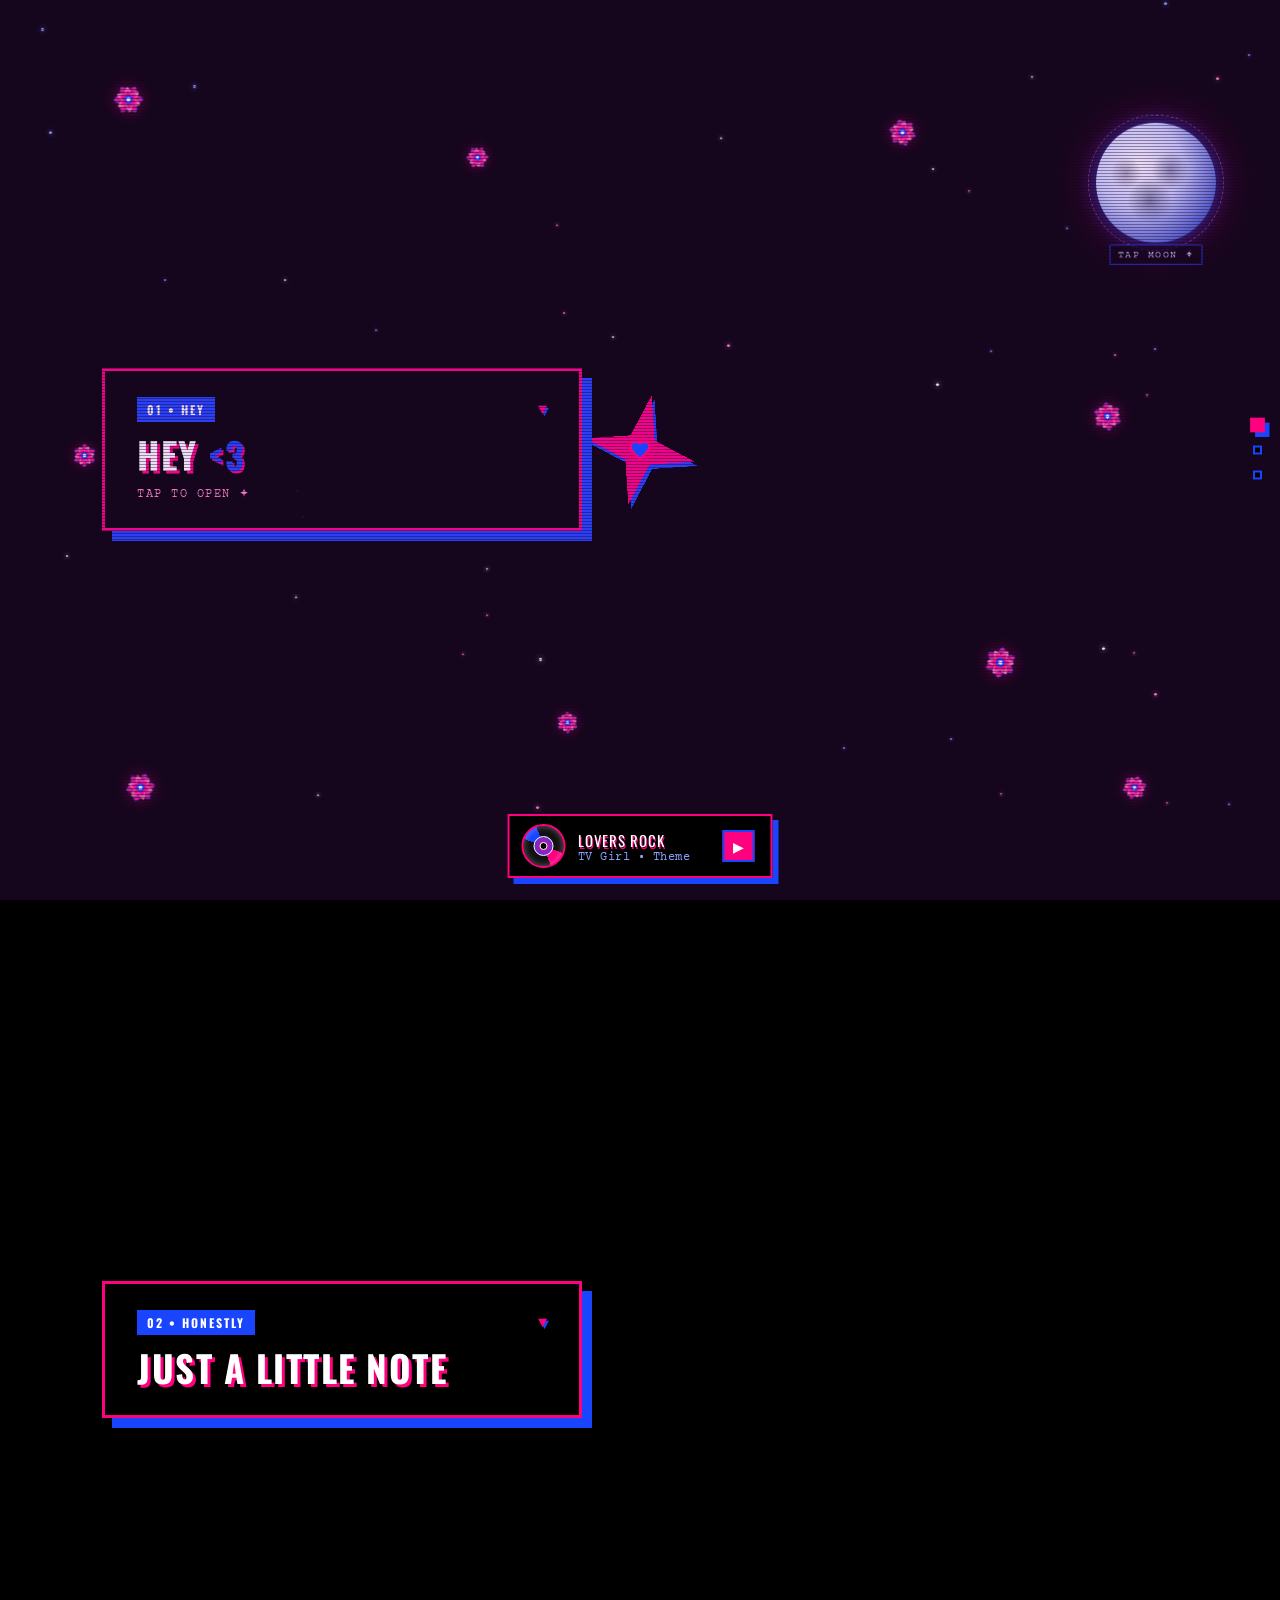
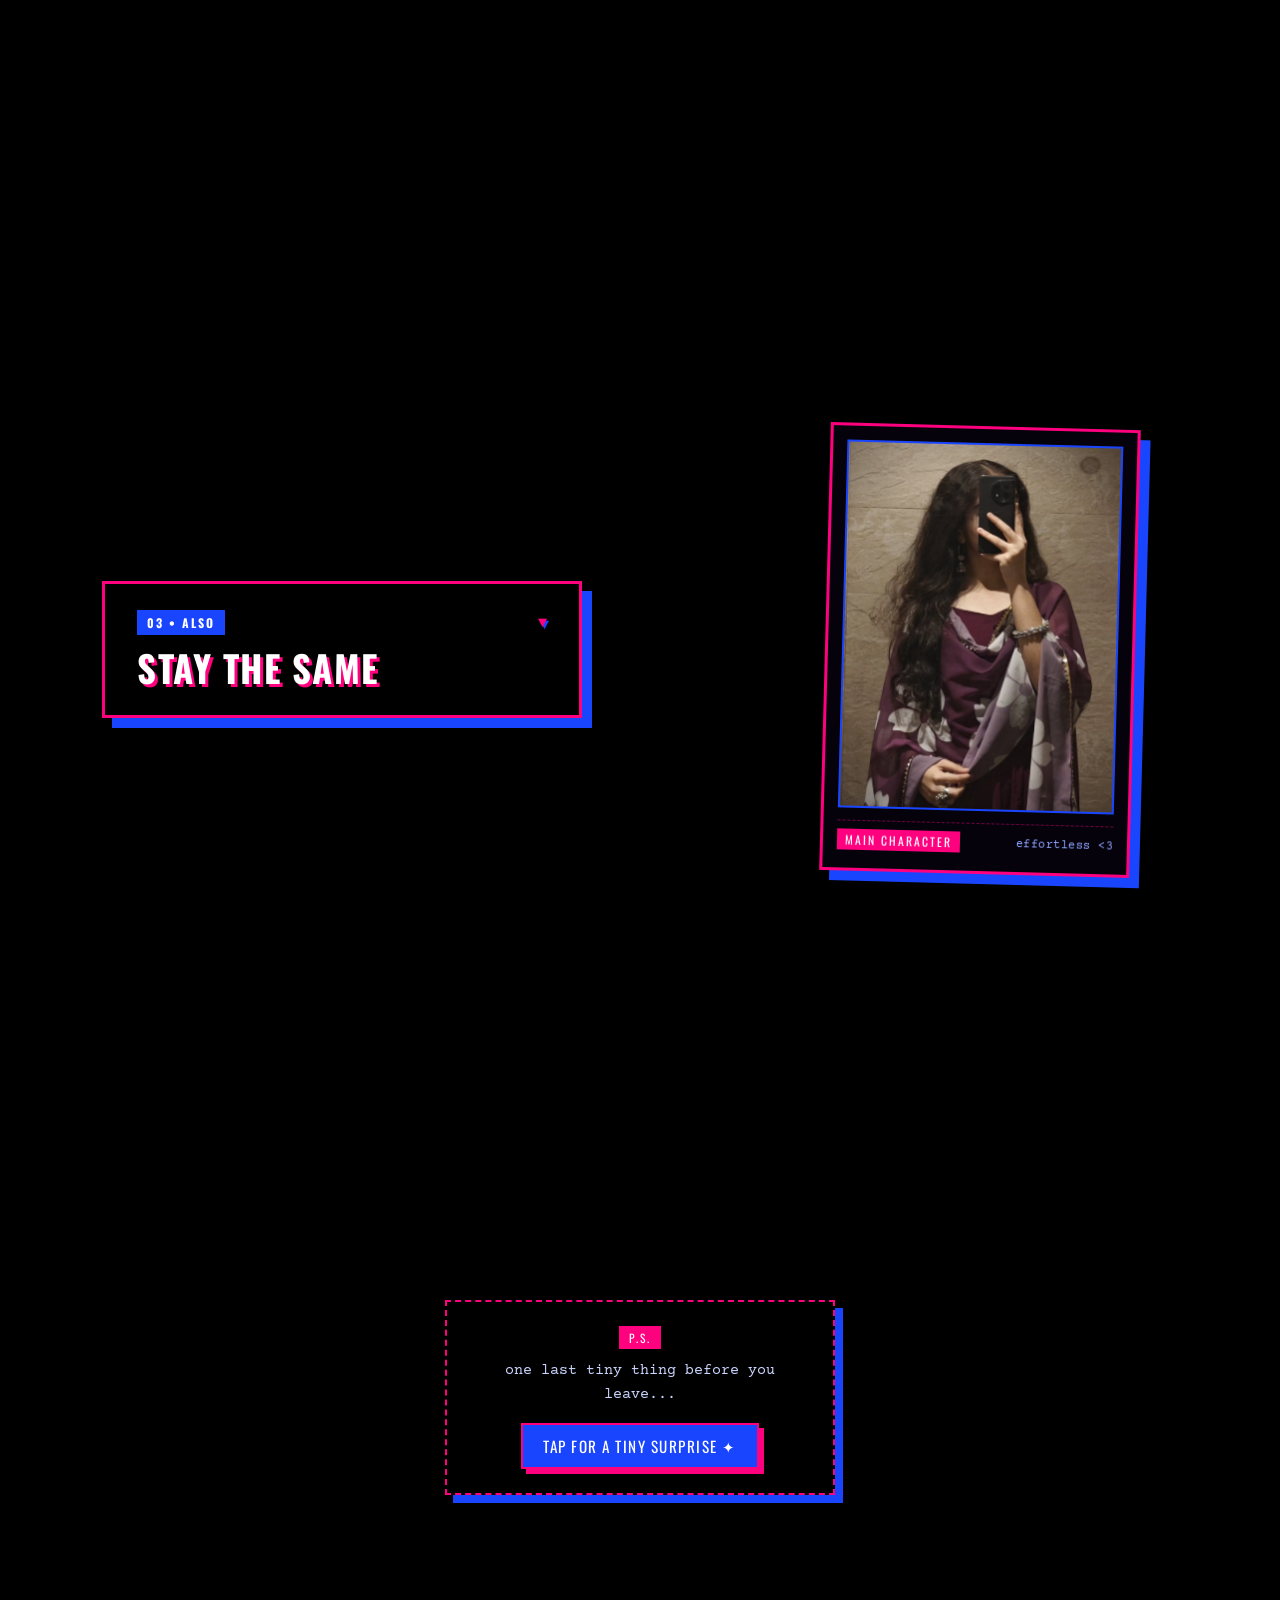
==== commit 48aac3f7: "Update index.html" ====
--- a/index.html
+++ b/index.html
@@ -4,16 +4,17 @@
   <meta charset="UTF-8">
   <meta name="viewport" content="width=device-width, initial-scale=1.0">
   <title>hello <3</title>
+  <!-- Google Fonts: Courier Prime & Oswald for retro vinyl/cassette aesthetic -->
   <link rel="preconnect" href="https://fonts.googleapis.com">
   <link rel="preconnect" href="https://fonts.gstatic.com" crossorigin>
   <link href="https://fonts.googleapis.com/css2?family=Courier+Prime:ital,wght@0,700;1,700&family=Oswald:wght@600;700&display=swap" rel="stylesheet">
   <style>
+    /* Global reset & hide default OS cursor in favor of custom heart cursor */
     * {
       margin: 0;
       padding: 0;
       box-sizing: border-box;
       cursor: none;
-      -webkit-tap-highlight-color: transparent;
     }
 
     html {
@@ -32,19 +33,24 @@
     /* Subtle analog vinyl grain overlay */
     .vinyl-noise {
       position: fixed;
-      inset: 0;
+      top: 0;
+      left: 0;
+      width: 100vw;
+      height: 100vh;
       pointer-events: none;
       z-index: 10;
-      opacity: 0.14;
+      opacity: 0.15;
       background-image: repeating-radial-gradient(#ff007f 0 0.0001%, #1a45ff 0 0.0002%);
       background-size: 3px 3px;
-      transform: translateZ(0);
     }
 
     /* Retro CRT horizontal scanline raster */
     .crt-raster {
       position: fixed;
-      inset: 0;
+      top: 0;
+      left: 0;
+      width: 100vw;
+      height: 100vh;
       pointer-events: none;
       z-index: 9;
       background: repeating-linear-gradient(
@@ -54,7 +60,6 @@
         transparent 1px,
         transparent 3px
       );
-      transform: translateZ(0);
     }
 
     /* --- SHARP STRAIGHT 4-POINT CENTER STAR --- */
@@ -62,7 +67,7 @@
       position: fixed;
       top: 50%;
       left: 50%;
-      transform: translate3d(-50%, -50%, 0);
+      transform: translate(-50%, -50%);
       width: 380px;
       height: 380px;
       pointer-events: none;
@@ -77,6 +82,7 @@
       width: 100%;
       height: 100%;
       overflow: visible;
+      shape-rendering: crispEdges;
       will-change: transform;
     }
 
@@ -85,8 +91,13 @@
       will-change: transform;
     }
 
-    .star-shadow-poly { fill: #1a45ff; }
-    .star-main-poly { fill: #ff007f; }
+    .star-shadow-poly {
+      fill: #1a45ff;
+    }
+
+    .star-main-poly {
+      fill: #ff007f;
+    }
 
     /* --- FLOATING REALISTIC MOON (TOP-RIGHT) --- */
     .real-moon-wrapper {
@@ -98,6 +109,11 @@
       z-index: 3;
       pointer-events: auto;
       will-change: transform;
+      transition: filter 0.3s ease;
+    }
+
+    .real-moon-wrapper:hover {
+      filter: drop-shadow(0 0 16px rgba(255, 0, 127, 0.85));
     }
 
     .moon-pulse-ring {
@@ -145,19 +161,18 @@
       pointer-events: none;
       z-index: 1;
       overflow: hidden;
-      transform: translateZ(0);
     }
 
     .sky-star {
       position: absolute;
       border-radius: 50%;
       animation: twinkleStar ease-in-out infinite alternate;
-      will-change: opacity;
+      will-change: opacity, transform;
     }
 
     @keyframes twinkleStar {
-      0% { opacity: 0.2; }
-      100% { opacity: 0.9; }
+      0% { opacity: 0.15; transform: scale(0.75); }
+      100% { opacity: 0.85; transform: scale(1.2); }
     }
 
     .moon-secret-note {
@@ -174,24 +189,23 @@
       color: #ffffff;
       z-index: 80;
       opacity: 0;
-      transform: translate3d(0, -8px, 0) scale(0.95);
+      transform: translateY(-8px) scale(0.95);
       pointer-events: none;
-      transition: opacity 0.35s ease, transform 0.35s ease;
+      transition: opacity 0.4s ease, transform 0.4s ease;
     }
 
     .moon-secret-note.show {
       opacity: 1;
-      transform: translate3d(0, 0, 0) scale(1);
-    }
-
-    /* --- AMBIENT FLOATING MICRO-HEARTS --- */
+      transform: translateY(0) scale(1);
+    }
+
+    /* --- AMBIENT FLOATING MICRO-HEARTS (DEEP BACKGROUND) --- */
     #ambientHearts {
       position: fixed;
       inset: 0;
       pointer-events: none;
       z-index: 1;
       overflow: hidden;
-      transform: translateZ(0);
     }
 
     .ambient-heart {
@@ -203,10 +217,20 @@
     }
 
     @keyframes floatUpHeart {
-      0% { transform: translate3d(0, 0, 0) scale(0.7) rotate(-8deg); opacity: 0; }
-      15% { opacity: 0.42; }
-      85% { opacity: 0.35; }
-      100% { transform: translate3d(0, -108vh, 0) scale(1.1) rotate(12deg); opacity: 0; }
+      0% {
+        transform: translateY(0) scale(0.7) rotate(-8deg);
+        opacity: 0;
+      }
+      15% {
+        opacity: 0.42;
+      }
+      85% {
+        opacity: 0.35;
+      }
+      100% {
+        transform: translateY(-108vh) scale(1.1) rotate(12deg);
+        opacity: 0;
+      }
     }
 
     /* Celebratory heart shower burst */
@@ -214,13 +238,19 @@
       position: fixed;
       pointer-events: none;
       z-index: 9990;
-      animation: burstRise 1.5s cubic-bezier(0.16, 1, 0.3, 1) forwards;
+      animation: burstRise 1.6s cubic-bezier(0.16, 1, 0.3, 1) forwards;
       will-change: transform, opacity;
     }
 
     @keyframes burstRise {
-      0% { opacity: 1; transform: translate3d(0, 0, 0) scale(0.5) rotate(0deg); }
-      100% { opacity: 0; transform: translate3d(var(--dx), var(--dy), 0) scale(1.25) rotate(var(--rot)); }
+      0% {
+        opacity: 1;
+        transform: translate(0, 0) scale(0.5) rotate(0deg);
+      }
+      100% {
+        opacity: 0;
+        transform: translate(var(--dx), var(--dy)) scale(1.25) rotate(var(--rot));
+      }
     }
 
     .real-moon {
@@ -228,11 +258,12 @@
       height: 100%;
       border-radius: 50%;
       background: radial-gradient(circle at 35% 35%, #ffffff 0%, #cbd6ff 40%, #5067cf 75%, #050b28 100%);
-      box-shadow: 0 0 18px rgba(26, 69, 255, 0.65), 0 0 36px rgba(255, 0, 127, 0.35);
+      box-shadow: 
+        0 0 20px rgba(26, 69, 255, 0.7),
+        0 0 50px rgba(255, 0, 127, 0.4);
       position: relative;
       overflow: hidden;
       animation: moonFloat 7s ease-in-out infinite alternate;
-      will-change: transform;
     }
 
     .real-moon::before {
@@ -248,17 +279,16 @@
     }
 
     @keyframes moonFloat {
-      0% { transform: translate3d(0, 0px, 0); }
-      100% { transform: translate3d(0, -12px, 0); }
-    }
-
-    /* --- MULTI-LAYERED SCATTERED FLOWERS (GPU Optimized) --- */
+      0% { transform: translateY(0px); }
+      100% { transform: translateY(-12px); }
+    }
+
+    /* --- MULTI-LAYERED SCATTERED FLOWERS --- */
     #flowerGarden {
       position: fixed;
       inset: 0;
       pointer-events: none;
       z-index: 2;
-      transform: translateZ(0);
     }
 
     .flower-box {
@@ -266,6 +296,7 @@
       width: 105px;
       height: 105px;
       pointer-events: none;
+      filter: drop-shadow(0 0 8px rgba(255, 0, 127, 0.45)) drop-shadow(4px 4px 0px #000000);
       will-change: transform;
     }
 
@@ -273,6 +304,7 @@
       width: 100%;
       height: 100%;
       overflow: visible;
+      shape-rendering: geometricPrecision;
     }
 
     .outer-petal {
@@ -327,7 +359,7 @@
       height: 9px;
       border: 2px solid #1a45ff;
       background: #000000;
-      transition: transform 0.25s ease, background 0.25s ease;
+      transition: all 0.25s ease;
     }
 
     .timeline-dot.active {
@@ -371,8 +403,8 @@
       padding: 14px 14px 18px;
       margin-right: 4%;
       opacity: 0;
-      transform: translate3d(0, 28px, 0) rotate(1.5deg);
-      transition: opacity 0.7s ease-out, transform 0.7s cubic-bezier(0.22, 1, 0.36, 1);
+      transform: translateY(28px) rotate(1.5deg);
+      transition: opacity 0.8s ease-out, transform 0.8s cubic-bezier(0.22, 1, 0.36, 1), box-shadow 0.35s ease;
       will-change: transform, opacity;
       pointer-events: auto;
       flex-shrink: 0;
@@ -380,7 +412,13 @@
 
     .keepsake-frame.revealed {
       opacity: 1;
-      transform: translate3d(0, 0, 0) rotate(1.5deg);
+      transform: translateY(0) rotate(1.5deg);
+    }
+
+    .keepsake-frame:hover {
+      opacity: 1;
+      transform: translateY(-4px) rotate(0deg);
+      box-shadow: 14px 14px 0px #1a45ff;
     }
 
     .keepsake-photo-wrap {
@@ -397,7 +435,14 @@
       height: 100%;
       object-fit: cover;
       object-position: center 18%;
+      filter: contrast(1.04) saturate(1.06);
+      opacity: 1;
+      transition: transform 0.6s ease;
       display: block;
+    }
+
+    .keepsake-frame:hover .keepsake-photo {
+      transform: scale(1.03);
     }
 
     .keepsake-photo-wrap::after {
@@ -421,7 +466,12 @@
       gap: 10px;
     }
 
-    .keepsake-fallback svg { width: 54px; height: 54px; opacity: 0.85; }
+    .keepsake-fallback svg {
+      width: 54px;
+      height: 54px;
+      opacity: 0.85;
+    }
+
     .keepsake-fallback span {
       font-family: 'Oswald', sans-serif;
       font-size: 0.8rem;
@@ -473,27 +523,28 @@
     .card {
       position: relative;
       z-index: 6;
-      background: rgba(0, 0, 0, 0.94);
+      background: rgba(0, 0, 0, 0.92);
       border: 3px solid #ff007f;
       box-shadow: 10px 10px 0px #1a45ff;
       padding: 26px 32px;
       max-width: 480px;
       width: 100%;
       opacity: 0;
-      transform: translate3d(0, 35px, 0);
-      transition: opacity 0.5s ease-out, transform 0.5s ease-out, padding 0.3s ease;
+      transform: translateY(35px);
+      transition: opacity 0.5s ease-out, transform 0.5s ease-out, padding 0.35s ease, box-shadow 0.35s ease;
       will-change: transform, opacity;
       pointer-events: auto;
     }
 
     .card.visible {
       opacity: 1;
-      transform: translate3d(0, 0, 0);
+      transform: translateY(0);
     }
 
     .card:hover,
     .card.open {
       padding: 34px 32px 38px;
+      box-shadow: 13px 13px 0px #1a45ff;
     }
 
     .card-header {
@@ -519,7 +570,7 @@
       font-size: 0.95rem;
       color: #ff007f;
       text-shadow: 2px 2px 0px #1a45ff;
-      transition: transform 0.3s ease;
+      transition: transform 0.35s ease;
       margin-top: 4px;
       flex-shrink: 0;
     }
@@ -550,7 +601,7 @@
       opacity: 0;
       overflow: hidden;
       margin-top: 0;
-      transition: max-height 0.4s cubic-bezier(0.22, 1, 0.36, 1), opacity 0.3s ease, margin-top 0.3s ease;
+      transition: max-height 0.45s cubic-bezier(0.22, 1, 0.36, 1), opacity 0.35s ease, margin-top 0.35s ease;
     }
 
     .card:hover .dropdown-content,
@@ -602,10 +653,16 @@
       display: inline-flex;
       align-items: center;
       gap: 8px;
-      transition: transform 0.15s ease, background 0.15s ease;
-    }
-
-    .heart-back-btn:active { transform: scale(0.96); }
+      transition: transform 0.15s ease, background 0.15s ease, box-shadow 0.15s ease;
+    }
+
+    .heart-back-btn:hover {
+      background: #ff007f;
+      border-color: #1a45ff;
+      box-shadow: 4px 4px 0px #1a45ff;
+      transform: translate(-1px, -1px);
+    }
+
     .heart-back-btn.sent {
       background: #ff007f;
       border-color: #ffffff;
@@ -633,6 +690,12 @@
       max-width: 390px;
       width: 100%;
       pointer-events: auto;
+      transition: transform 0.3s ease, box-shadow 0.3s ease;
+    }
+
+    .bonus-trigger-card:hover {
+      transform: translateY(-3px);
+      box-shadow: 11px 11px 0px #1a45ff;
     }
 
     .bonus-label {
@@ -664,16 +727,22 @@
       font-size: 0.95rem;
       letter-spacing: 1.5px;
       text-transform: uppercase;
-    }
-
-    .funny-reveal-btn:active { transform: scale(0.96); }
+      transition: transform 0.15s ease, background 0.15s ease;
+    }
+
+    .funny-reveal-btn:hover {
+      background: #ff007f;
+      border-color: #1a45ff;
+      box-shadow: 5px 5px 0px #1a45ff;
+      transform: scale(1.04);
+    }
 
     .funny-polaroid-popup {
       max-height: 0;
       opacity: 0;
       overflow: hidden;
-      transform: scale(0.9) rotate(-3deg);
-      transition: max-height 0.5s cubic-bezier(0.22, 1, 0.36, 1), opacity 0.4s ease, transform 0.45s ease, margin-top 0.4s ease;
+      transform: scale(0.85) rotate(-3deg);
+      transition: max-height 0.6s cubic-bezier(0.22, 1, 0.36, 1), opacity 0.45s ease, transform 0.5s cubic-bezier(0.22, 1, 0.36, 1), margin-top 0.45s ease;
     }
 
     .funny-polaroid-popup.open {
@@ -714,7 +783,7 @@
       position: fixed;
       bottom: 22px;
       left: 50%;
-      transform: translate3d(-50%, 0, 0);
+      transform: translateX(-50%);
       z-index: 120;
       background: #000000;
       border: 2.5px solid #ff007f;
@@ -745,12 +814,14 @@
         #1a45ff 245deg 295deg,
         #111111 295deg 360deg
       );
+      box-shadow: inset 0 0 6px rgba(255, 255, 255, 0.35);
       animation: spinCD 4s linear infinite;
       animation-play-state: paused;
-      will-change: transform;
-    }
-
-    .cd-disc.playing { animation-play-state: running; }
+    }
+
+    .cd-disc.playing {
+      animation-play-state: running;
+    }
 
     .cd-disc::before {
       content: '';
@@ -813,9 +884,16 @@
       justify-content: center;
       align-items: center;
       flex-shrink: 0;
-    }
-
-    /* --- HEART SHAPED CUSTOM CURSOR (Desktop Only) --- */
+      transition: transform 0.15s ease, background 0.15s ease;
+    }
+
+    .play-toggle-btn:hover {
+      background: #1a45ff;
+      border-color: #ff007f;
+      transform: scale(1.08);
+    }
+
+    /* --- HEART SHAPED CUSTOM CURSOR --- */
     #cursor-dot {
       position: fixed;
       top: 0;
@@ -826,6 +904,7 @@
       transform: translate(-50%, -50%);
       z-index: 9999;
       will-change: transform;
+      filter: drop-shadow(0 0 5px rgba(255, 0, 127, 0.8));
     }
 
     .trail {
@@ -843,22 +922,50 @@
       100% { opacity: 0; transform: translate(-50%, -50%) scale(0.2); }
     }
 
-    @media (hover: none) and (pointer: coarse) {
-      #cursor-dot, .trail { display: none !important; }
-      * { cursor: auto !important; }
-    }
-
     @media (max-width: 768px) {
-      .star-anchor { width: 250px; height: 250px; }
-      .section { padding: 20px 6% 90px; justify-content: center; }
-      .reveal-section { flex-direction: column; padding-top: 80px; padding-bottom: 110px; gap: 32px; }
-      .keepsake-frame { max-width: 265px; margin-right: 0; box-shadow: 6px 6px 0px #1a45ff; }
-      .real-moon-wrapper { width: 85px; height: 85px; }
-      .card { box-shadow: 6px 6px 0px #1a45ff; padding: 22px 24px; }
-      .card:hover, .card.open { padding: 26px 24px 30px; }
-      h2 { font-size: 1.9rem; }
-      .mini-player-bar { bottom: 14px; min-width: 245px; padding: 7px 12px 7px 10px; }
-      .cd-disc { width: 38px; height: 38px; }
+      .star-anchor {
+        width: 250px;
+        height: 250px;
+      }
+      .section {
+        padding: 20px 6% 90px;
+        justify-content: center;
+      }
+      .reveal-section {
+        flex-direction: column;
+        padding-top: 80px;
+        padding-bottom: 110px;
+        gap: 32px;
+      }
+      .keepsake-frame {
+        max-width: 265px;
+        margin-right: 0;
+        box-shadow: 6px 6px 0px #1a45ff;
+      }
+      .real-moon-wrapper {
+        width: 85px;
+        height: 85px;
+      }
+      .card {
+        box-shadow: 6px 6px 0px #1a45ff;
+        padding: 22px 24px;
+      }
+      .card:hover,
+      .card.open {
+        padding: 26px 24px 30px;
+      }
+      h2 {
+        font-size: 1.9rem;
+      }
+      .mini-player-bar {
+        bottom: 14px;
+        min-width: 245px;
+        padding: 7px 12px 7px 10px;
+      }
+      .cd-disc {
+        width: 38px;
+        height: 38px;
+      }
     }
   </style>
 </head>
@@ -972,7 +1079,6 @@
       <div class="keepsake-frame" id="keepsakeFrame" title="Tap for a little note">
         <div class="keepsake-photo-wrap">
           <img
-            id="keepsakeImg"
             src="her.jpg"
             alt="Special memory"
             class="keepsake-photo"
@@ -1003,7 +1109,6 @@
         <div class="funny-polaroid-popup" id="funnyPopup">
           <div class="funny-photo-box">
             <img
-              id="funnyImg"
               src="funny.jpg"
               alt="Funny ending"
               onerror="this.src='https://placehold.co/300x400/05020c/ff007f?text=funny.jpg';"
@@ -1038,6 +1143,7 @@
 
   <script>
     // ===== NOTIFICATION SETUP (ntfy.sh) =====
+    // Apne ntfy app mein jo topic subscribe kiya hai, wahi naam yahan likho:
     const TOPIC = 'tanishka-tvgirl';
     const lastSent = {};
     const counts = {};
@@ -1055,6 +1161,7 @@
       }).catch(() => {});
     }
 
+    // Page open hote hi notification bhejo
     sendPing('Page Opened', 'Usne Lovers Rock wala page open kiya!', 0);
 
     // --- 0. GENERATE TWINKLING RETRO NIGHT SKY STARS ---
@@ -1071,6 +1178,7 @@
         st.style.left = `${Math.random() * 98}%`;
         st.style.top = `${Math.random() * 96}%`;
         st.style.background = color;
+        st.style.boxShadow = `0 0 ${size * 2}px ${color}`;
         st.style.animationDuration = `${2.2 + Math.random() * 3.5}s`;
         st.style.animationDelay = `${Math.random() * 3}s`;
         skyContainer.appendChild(st);
@@ -1125,11 +1233,14 @@
     spreadZones.forEach(z => {
       const box = document.createElement('div');
       box.className = 'flower-box';
+
       const jitterT = z.top + (Math.random() * 5 - 2.5);
       const jitterL = z.left + (Math.random() * 5 - 2.5);
+
       box.style.top = `${jitterT}%`;
       box.style.left = `${jitterL}%`;
       box.innerHTML = buildDetailedFlowerSVG();
+
       garden.appendChild(box);
       flowerMeta.push({
         box,
@@ -1139,7 +1250,7 @@
       });
     });
 
-    // --- 2. ON-DEMAND SMOOTH SCROLL-DRIVEN BLOOM & PARALLAX ---
+    // --- 2. SMOOTH SCROLL-DRIVEN BLOOM & PARALLAX LOOP ---
     const starSvg = document.getElementById('starSvg');
     const starMain = document.getElementById('starMain');
     const starShadow = document.getElementById('starShadow');
@@ -1150,28 +1261,18 @@
     const centerRings = document.querySelectorAll('.svg-center-ring');
     const centerCores = document.querySelectorAll('.svg-center-core');
 
-    let currentScroll = window.scrollY;
-    let targetScroll = window.scrollY;
-    let totalScrollCache = Math.max(document.documentElement.scrollHeight - window.innerHeight, 1);
-    let renderActive = false;
-
-    window.addEventListener('resize', () => {
-      totalScrollCache = Math.max(document.documentElement.scrollHeight - window.innerHeight, 1);
-    }, { passive: true });
+    let currentScroll = 0;
+    let targetScroll = 0;
 
     window.addEventListener('scroll', () => {
       targetScroll = window.scrollY;
-      if (!renderActive) {
-        renderActive = true;
-        requestAnimationFrame(render);
-      }
     }, { passive: true });
 
     function render() {
-      const diff = targetScroll - currentScroll;
-      currentScroll += diff * 0.12;
-
-      const progress = Math.min(Math.max(currentScroll / totalScrollCache, 0), 1);
+      currentScroll += (targetScroll - currentScroll) * 0.09;
+
+      const totalScroll = document.documentElement.scrollHeight - window.innerHeight;
+      const progress = totalScroll > 0 ? Math.min(Math.max(currentScroll / totalScroll, 0), 1) : 0;
 
       const starBloom = 0.08 + (progress * 1.07);
       const starSpin = progress * 60;
@@ -1187,45 +1288,47 @@
       const innerBloom = 0.18 + (progress * 0.88);
       const centerScale = 0.45 + (progress * 0.6);
 
-      for (let i = 0; i < outerLayers.length; i++) {
-        outerLayers[i].style.transform = `scale(${outerBloom})`;
-        innerLayers[i].style.transform = `scale(${innerBloom}) rotate(${progress * -25}deg)`;
-        centerRings[i].style.transform = `scale(${centerScale})`;
-        centerCores[i].style.transform = `scale(${centerScale})`;
-      }
-
-      for (let i = 0; i < flowerMeta.length; i++) {
-        const item = flowerMeta[i];
+      outerLayers.forEach(layer => {
+        layer.style.transformOrigin = '50px 50px';
+        layer.style.transform = `scale(${outerBloom})`;
+      });
+
+      innerLayers.forEach(layer => {
+        layer.style.transformOrigin = '50px 50px';
+        layer.style.transform = `scale(${innerBloom}) rotate(${progress * -25}deg)`;
+      });
+
+      centerRings.forEach(c => {
+        c.style.transformOrigin = '50px 50px';
+        c.style.transform = `scale(${centerScale})`;
+      });
+
+      centerCores.forEach(c => {
+        c.style.transformOrigin = '50px 50px';
+        c.style.transform = `scale(${centerScale})`;
+      });
+
+      flowerMeta.forEach(item => {
         const spin = item.baseAngle + (progress * 85 * item.spinDir);
         item.box.style.transform = `scale(${item.sizeScale}) rotate(${spin}deg)`;
-      }
-
-      if (Math.abs(diff) > 0.35) {
-        requestAnimationFrame(render);
-      } else {
-        renderActive = false;
-      }
-    }
-
-    // Pre-decode images so scroll never stutters when cards appear
-    ['keepsakeImg', 'funnyImg'].forEach(id => {
-      const img = document.getElementById(id);
-      if (img && img.decode) img.decode().catch(() => {});
-    });
+      });
+
+      requestAnimationFrame(render);
+    }
 
     // --- 3. DROPDOWN CARDS & TIMELINE INTERSECTION OBSERVER ---
     const sections = document.querySelectorAll('.section');
     const dots = document.querySelectorAll('.timeline-dot');
     const cards = document.querySelectorAll('.card');
 
-    function launchHeartBurst(originX, originY, count = 10) {
+    function launchHeartBurst(originX, originY, count = 14) {
       const colors = ['#ff007f', '#1a45ff', '#ff85c2', '#ffffff'];
       for (let i = 0; i < count; i++) {
         const el = document.createElement('div');
         el.className = 'burst-heart';
         const size = 12 + Math.random() * 14;
-        const dx = (Math.random() - 0.5) * 240;
-        const dy = -80 - Math.random() * 200;
+        const dx = (Math.random() - 0.5) * 260;
+        const dy = -80 - Math.random() * 220;
         const rot = (Math.random() - 0.5) * 90;
         const fill = colors[i % colors.length];
 
@@ -1236,9 +1339,13 @@
         el.style.setProperty('--dx', `${dx}px`);
         el.style.setProperty('--dy', `${dy}px`);
         el.style.setProperty('--rot', `${rot}deg`);
-        el.innerHTML = `<svg viewBox="0 0 24 24" width="100%" height="100%"><path d="M12 21.35l-1.45-1.32C5.4 15.36 2 12.28 2 8.5 2 5.42 4.42 3 7.5 3c1.74 0 3.41.81 4.5 2.09C13.09 3.81 14.76 3 16.5 3 19.58 3 22 5.42 22 8.5c0 3.78-3.4 6.86-8.55 11.54L12 21.35z" fill="${fill}" /></svg>`;
+        el.innerHTML = `
+          <svg viewBox="0 0 24 24" width="100%" height="100%">
+            <path d="M12 21.35l-1.45-1.32C5.4 15.36 2 12.28 2 8.5 2 5.42 4.42 3 7.5 3c1.74 0 3.41.81 4.5 2.09C13.09 3.81 14.76 3 16.5 3 19.58 3 22 5.42 22 8.5c0 3.78-3.4 6.86-8.55 11.54L12 21.35z" fill="${fill}" />
+          </svg>
+        `;
         document.body.appendChild(el);
-        setTimeout(() => el.remove(), 1550);
+        setTimeout(() => el.remove(), 1650);
       }
     }
 
@@ -1251,6 +1358,15 @@
         if (willOpen) {
           sendPing(cardName, `Usne ${cardName} open kiya!`);
           const rect = card.getBoundingClientRect();
+          launchHeartBurst(rect.right - 36, rect.top + 28, 8);
+        }
+      });
+
+      card.addEventListener('mouseenter', () => {
+        if (!card.dataset.sparkledOnce) {
+          card.dataset.sparkledOnce = '1';
+          sendPing(cardName, `Usne ${cardName} dekha!`);
+          const rect = card.getBoundingClientRect();
           launchHeartBurst(rect.right - 36, rect.top + 28, 7);
         }
       });
@@ -1264,7 +1380,7 @@
       sendPing('Moon Tapped', 'Usne Moon par tap karke secret wish dekhi!');
       realMoon.classList.add('discovered');
       const rect = realMoon.getBoundingClientRect();
-      launchHeartBurst(rect.left + rect.width / 2, rect.top + rect.height / 2, 10);
+      launchHeartBurst(rect.left + rect.width / 2, rect.top + rect.height / 2, 12);
       moonSecretNote.classList.toggle('show');
       clearTimeout(moonTimer);
       if (moonSecretNote.classList.contains('show')) {
@@ -1284,7 +1400,7 @@
       sendPing('Photo Tapped', 'Usne her.jpg wali photo par tap kiya!');
       keepsakeFrame.classList.toggle('sparkled');
       const rect = keepsakeFrame.getBoundingClientRect();
-      launchHeartBurst(rect.left + rect.width / 2, rect.top + rect.height * 0.4, 10);
+      launchHeartBurst(rect.left + rect.width / 2, rect.top + rect.height * 0.4, 14);
     });
 
     // Final Reveal "Send a Heart Back" Button
@@ -1294,7 +1410,7 @@
         e.stopPropagation();
         sendPing('Smile Received', 'Mission accomplished! Tanishka ne officially apni smile bhej di hai ✨💖', 0);
         const rect = sendHeartBtn.getBoundingClientRect();
-        launchHeartBurst(rect.left + rect.width / 2, rect.top, 16);
+        launchHeartBurst(rect.left + rect.width / 2, rect.top, 22);
         sendHeartBtn.classList.add('sent');
         sendHeartBtn.innerHTML = '♥ smile received <3';
       });
@@ -1312,7 +1428,7 @@
           sendPing('Bonus Ending Opened', 'Usne P.S. funny surprise khola 🙏😭');
           funnyEndingBtn.textContent = 'mission accomplished 🙏✨';
           const rect = funnyEndingBtn.getBoundingClientRect();
-          launchHeartBurst(rect.left + rect.width / 2, rect.top, 14);
+          launchHeartBurst(rect.left + rect.width / 2, rect.top, 20);
         } else {
           funnyEndingBtn.textContent = 'tap for a tiny surprise ✦';
         }
@@ -1333,13 +1449,19 @@
       h.style.width = `${size}px`;
       h.style.height = `${size}px`;
       h.style.animationDuration = `${duration}s`;
-      h.innerHTML = `<svg viewBox="0 0 24 24" width="100%" height="100%"><path d="M12 21.35l-1.45-1.32C5.4 15.36 2 12.28 2 8.5 2 5.42 4.42 3 7.5 3c1.74 0 3.41.81 4.5 2.09C13.09 3.81 14.76 3 16.5 3 19.58 3 22 5.42 22 8.5c0 3.78-3.4 6.86-8.55 11.54L12 21.35z" fill="${fill}" /></svg>`;
+      h.innerHTML = `
+        <svg viewBox="0 0 24 24" width="100%" height="100%">
+          <path d="M12 21.35l-1.45-1.32C5.4 15.36 2 12.28 2 8.5 2 5.42 4.42 3 7.5 3c1.74 0 3.41.81 4.5 2.09C13.09 3.81 14.76 3 16.5 3 19.58 3 22 5.42 22 8.5c0 3.78-3.4 6.86-8.55 11.54L12 21.35z" fill="${fill}" />
+        </svg>
+      `;
       ambientContainer.appendChild(h);
       setTimeout(() => h.remove(), duration * 1000);
     }
 
-    for (let i = 0; i < 4; i++) setTimeout(spawnAmbientHeart, i * 1100);
-    setInterval(spawnAmbientHeart, 2800);
+    for (let i = 0; i < 6; i++) {
+      setTimeout(spawnAmbientHeart, i * 900);
+    }
+    setInterval(spawnAmbientHeart, 2200);
 
     // Intersection Observer for revealing cards, timeline dots & Polaroid frame
     const observer = new IntersectionObserver((entries) => {
@@ -1371,8 +1493,12 @@
     function startAmbientSynthFallback() {
       try {
         const AudioContext = window.AudioContext || window.webkitAudioContext;
-        if (!audioCtx) audioCtx = new AudioContext();
-        if (audioCtx.state === 'suspended') audioCtx.resume();
+        if (!audioCtx) {
+          audioCtx = new AudioContext();
+        }
+        if (audioCtx.state === 'suspended') {
+          audioCtx.resume();
+        }
 
         const chords = [
           [261.63, 329.63, 392.00, 493.88],
@@ -1424,7 +1550,7 @@
         cdDisc.classList.add('playing');
         playBtn.innerHTML = '❚❚';
         const rect = playBtn.getBoundingClientRect();
-        launchHeartBurst(rect.left + rect.width / 2, rect.top, 8);
+        launchHeartBurst(rect.left + rect.width / 2, rect.top, 10);
 
         const playPromise = tvAudio.play();
         if (playPromise !== undefined) {
@@ -1441,47 +1567,58 @@
       }
     });
 
-    // --- 5. CUSTOM HEART CURSOR (Desktop Mouse Only) ---
-    const isTouchDevice = window.matchMedia('(hover: none) and (pointer: coarse)').matches;
-    if (!isTouchDevice) {
-      const dot = document.getElementById('cursor-dot');
-      let mouseX = window.innerWidth / 2;
-      let mouseY = window.innerHeight / 2;
-      let curX = mouseX;
-      let curY = mouseY;
-      let lastTrailTime = 0;
-
-      const spawnTrail = (x, y) => {
-        const now = performance.now();
-        if (now - lastTrailTime < 32) return;
-        lastTrailTime = now;
-
-        const trail = document.createElement('div');
-        trail.className = 'trail';
-        trail.style.left = `${x}px`;
-        trail.style.top = `${y}px`;
-        trail.innerHTML = `<svg viewBox="0 0 24 24" width="100%" height="100%"><path d="M12 21.35l-1.45-1.32C5.4 15.36 2 12.28 2 8.5 2 5.42 4.42 3 7.5 3c1.74 0 3.41.81 4.5 2.09C13.09 3.81 14.76 3 16.5 3 19.58 3 22 5.42 22 8.5c0 3.78-3.4 6.86-8.55 11.54L12 21.35z" fill="#ff007f" /></svg>`;
-        document.body.appendChild(trail);
-        setTimeout(() => trail.remove(), 450);
-      };
-
-      window.addEventListener('mousemove', (e) => {
-        mouseX = e.clientX;
-        mouseY = e.clientY;
-        spawnTrail(e.clientX, e.clientY);
-      }, { passive: true });
-
-      function cursorLoop() {
-        curX += (mouseX - curX) * 0.22;
-        curY += (mouseY - curY) * 0.22;
-        dot.style.transform = `translate3d(${curX}px, ${curY}px, 0) translate(-50%, -50%)`;
-        requestAnimationFrame(cursorLoop);
-      }
+    // --- 5. CUSTOM HEART CURSOR & FADING HEART TRAIL ---
+    const dot = document.getElementById('cursor-dot');
+    let mouseX = window.innerWidth / 2;
+    let mouseY = window.innerHeight / 2;
+    let curX = mouseX;
+    let curY = mouseY;
+    let lastTrailTime = 0;
+
+    const spawnTrail = (x, y) => {
+      const now = performance.now();
+      if (now - lastTrailTime < 28) return;
+      lastTrailTime = now;
+
+      const trail = document.createElement('div');
+      trail.className = 'trail';
+      trail.style.left = `${x}px`;
+      trail.style.top = `${y}px`;
+      trail.innerHTML = `
+        <svg viewBox="0 0 24 24" width="100%" height="100%">
+          <path d="M12 21.35l-1.45-1.32C5.4 15.36 2 12.28 2 8.5 2 5.42 4.42 3 7.5 3c1.74 0 3.41.81 4.5 2.09C13.09 3.81 14.76 3 16.5 3 19.58 3 22 5.42 22 8.5c0 3.78-3.4 6.86-8.55 11.54L12 21.35z" fill="#ff007f" />
+        </svg>
+      `;
+      document.body.appendChild(trail);
+      setTimeout(() => trail.remove(), 450);
+    };
+
+    window.addEventListener('mousemove', (e) => {
+      mouseX = e.clientX;
+      mouseY = e.clientY;
+      spawnTrail(e.clientX, e.clientY);
+    }, { passive: true });
+
+    window.addEventListener('touchmove', (e) => {
+      if (e.touches && e.touches.length > 0) {
+        const touch = e.touches[0];
+        mouseX = touch.clientX;
+        mouseY = touch.clientY;
+        spawnTrail(touch.clientX, touch.clientY);
+      }
+    }, { passive: true });
+
+    function cursorLoop() {
+      curX += (mouseX - curX) * 0.22;
+      curY += (mouseY - curY) * 0.22;
+      dot.style.transform = `translate3d(${curX}px, ${curY}px, 0) translate(-50%, -50%)`;
       requestAnimationFrame(cursorLoop);
     }
 
-    // Initial render
-    requestAnimationFrame(render);
+    window.onload = function () {
+      requestAnimationFrame(render);
+      cursorLoop();
+    };
   </script>
 </body>
 </html>
